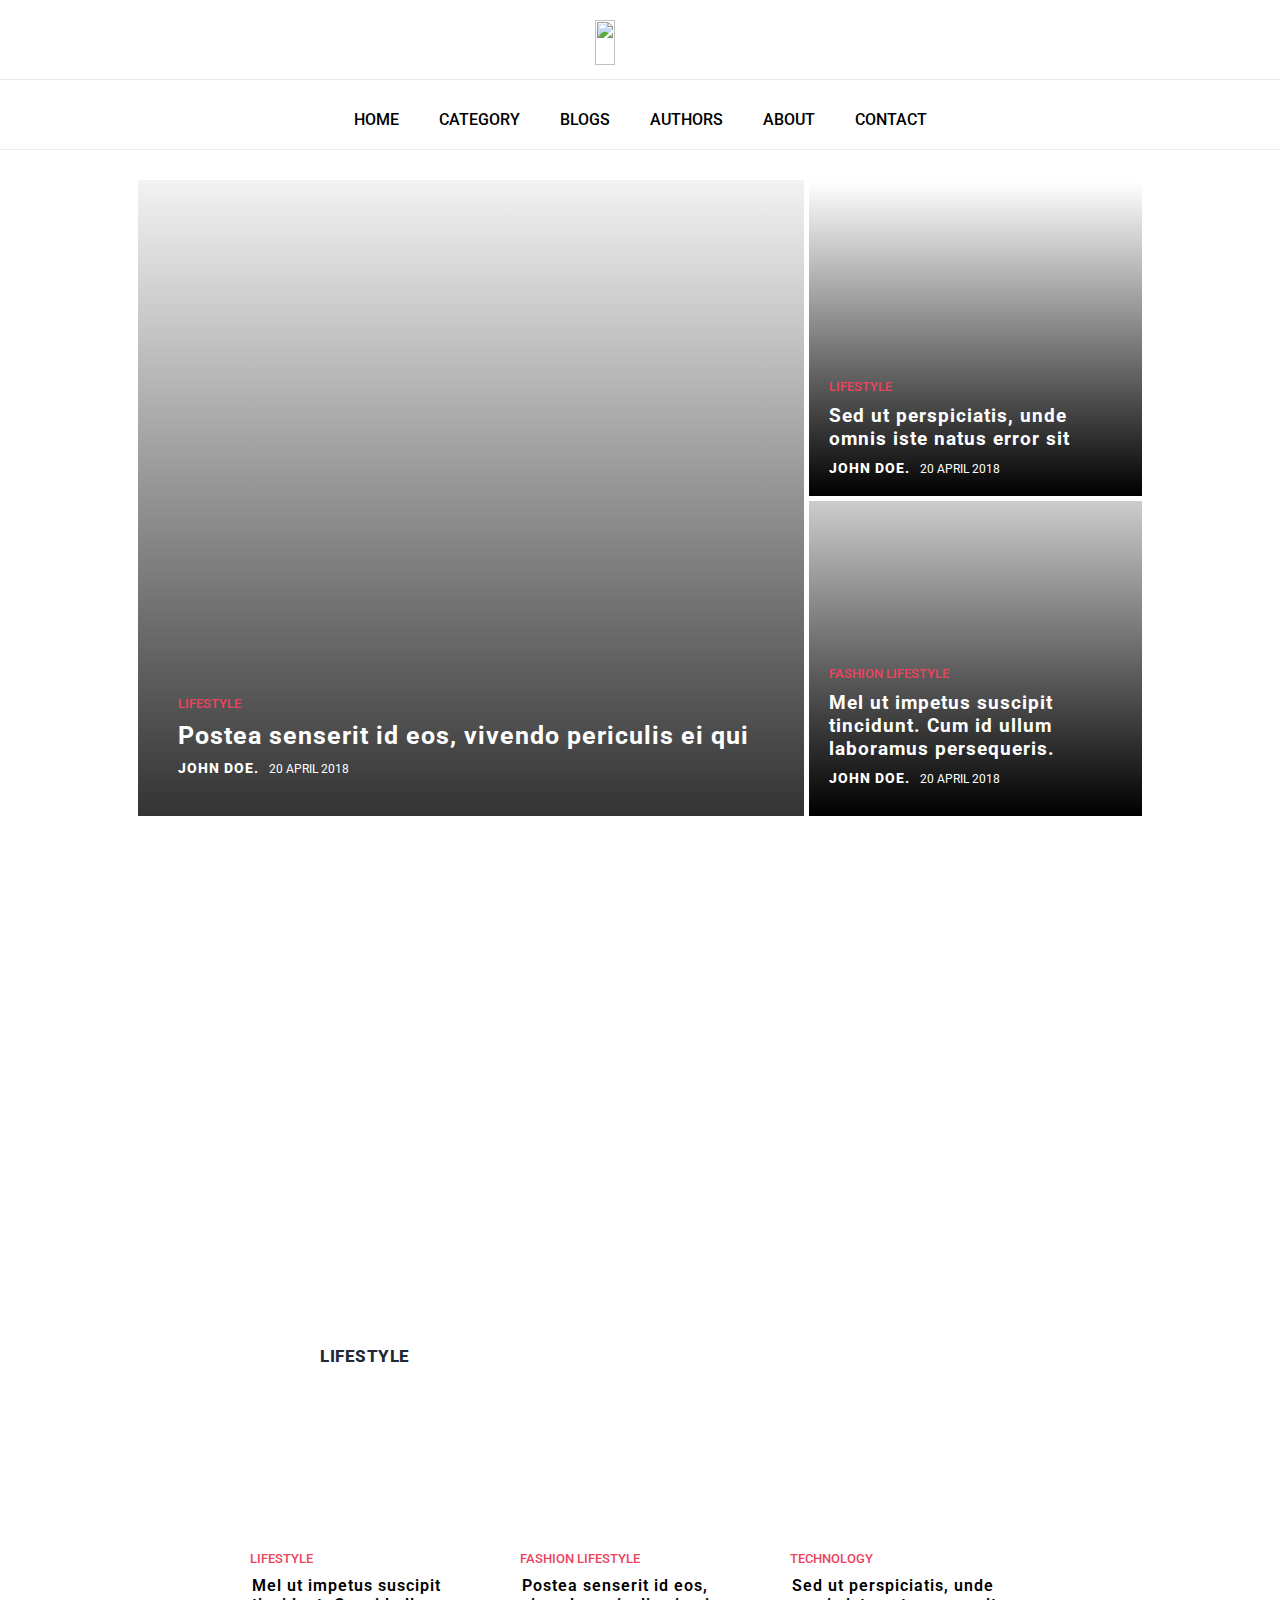
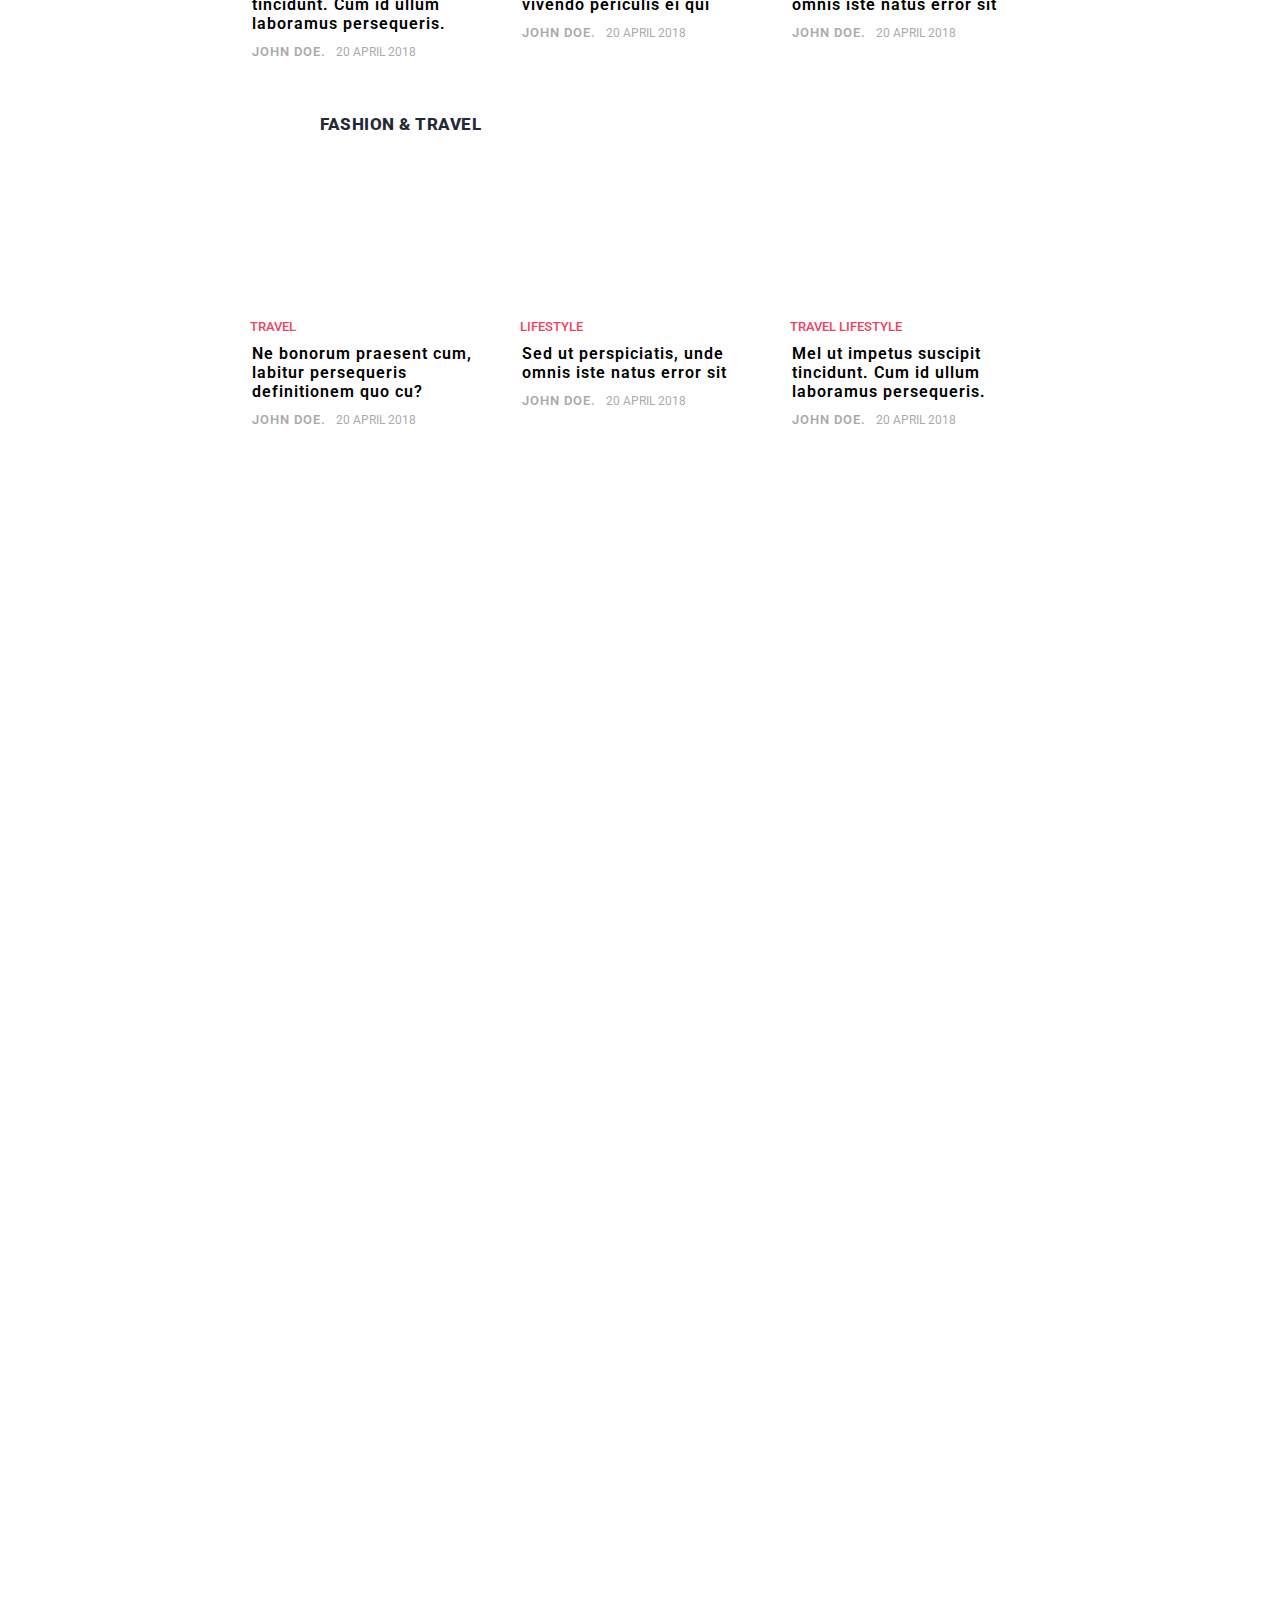
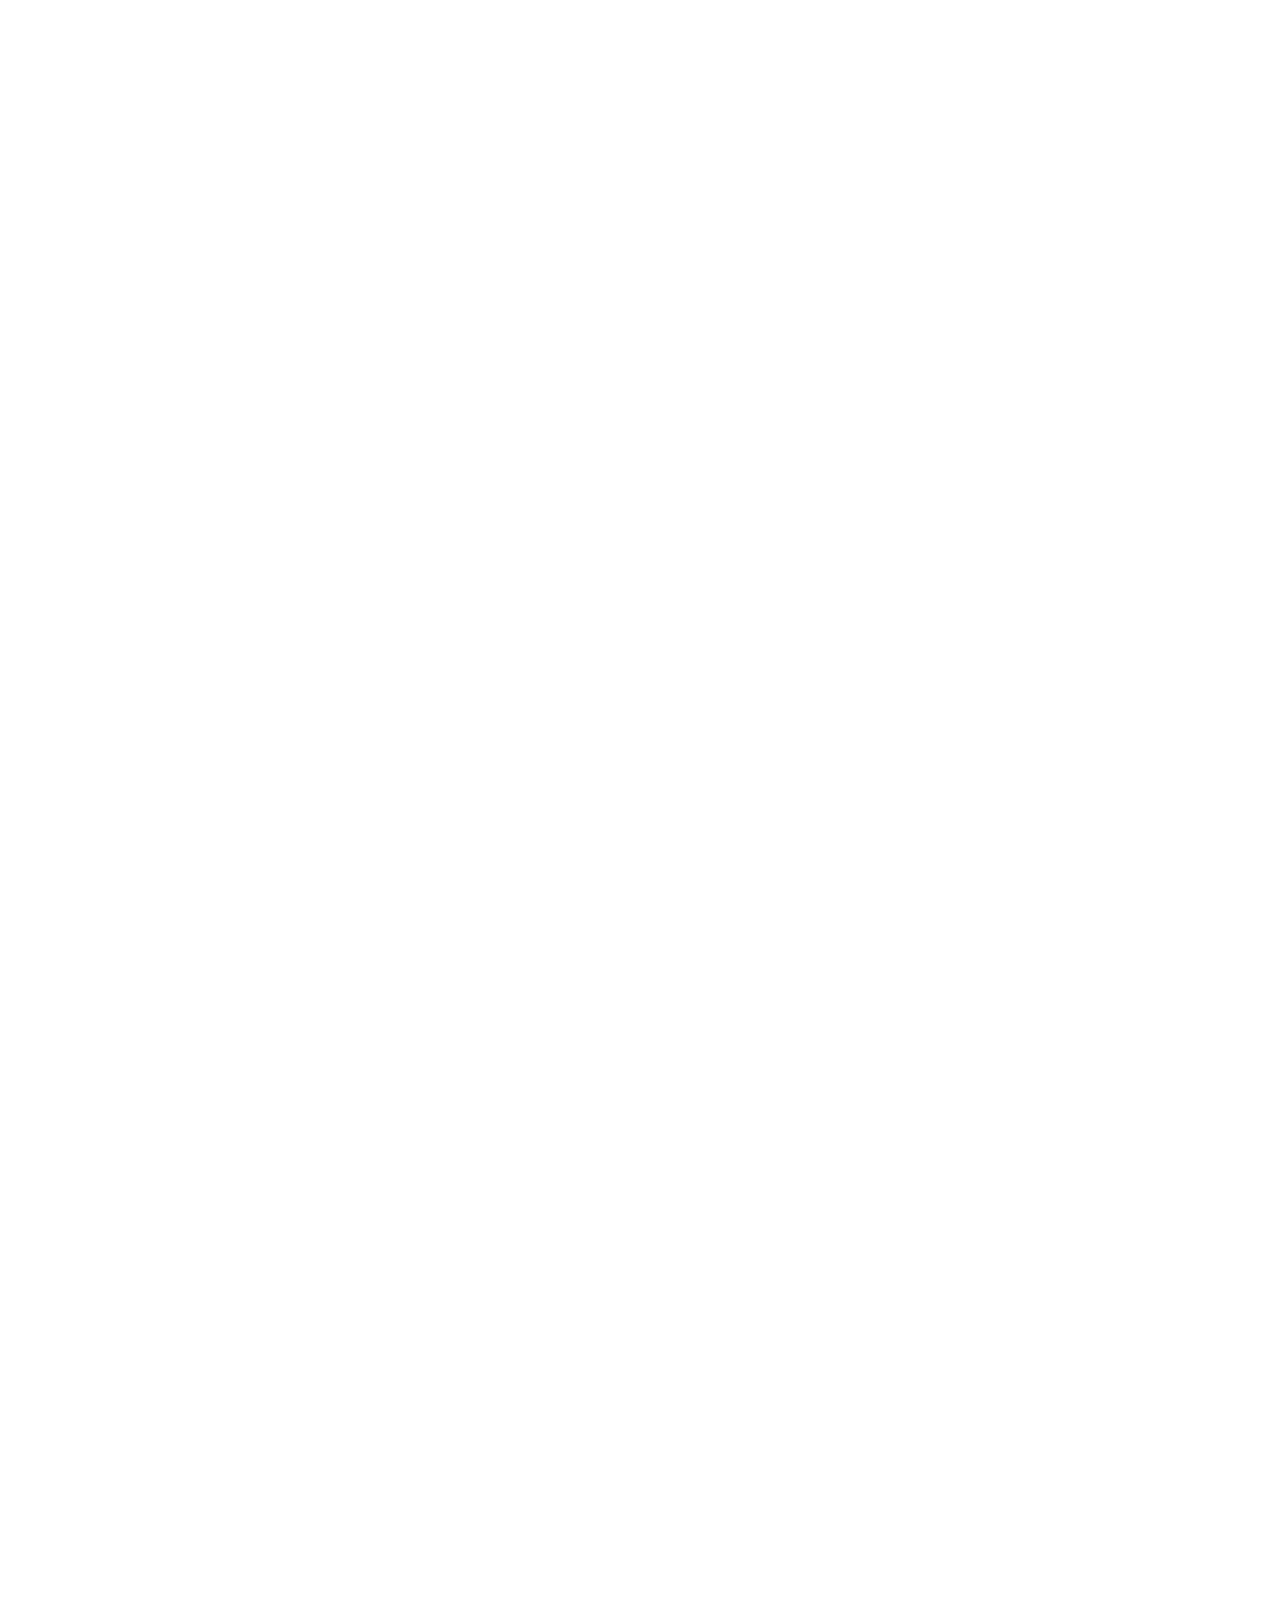
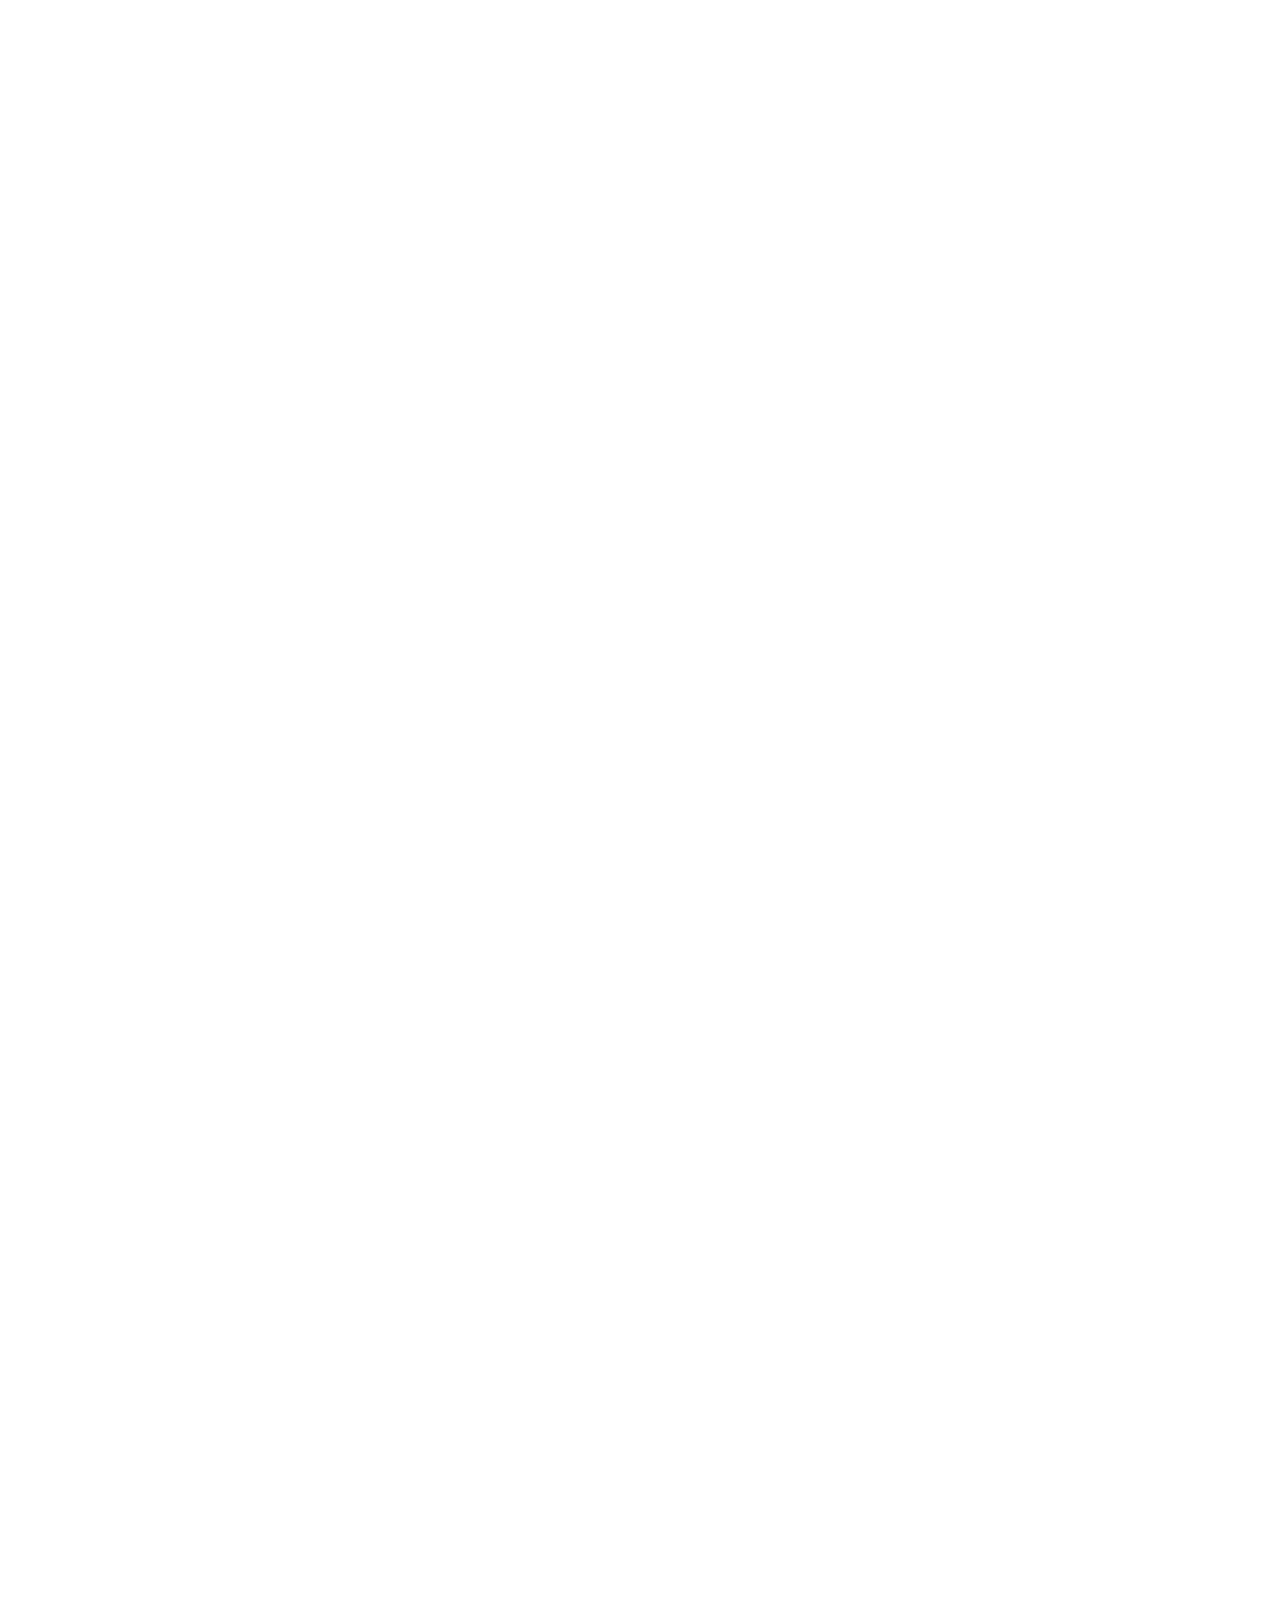
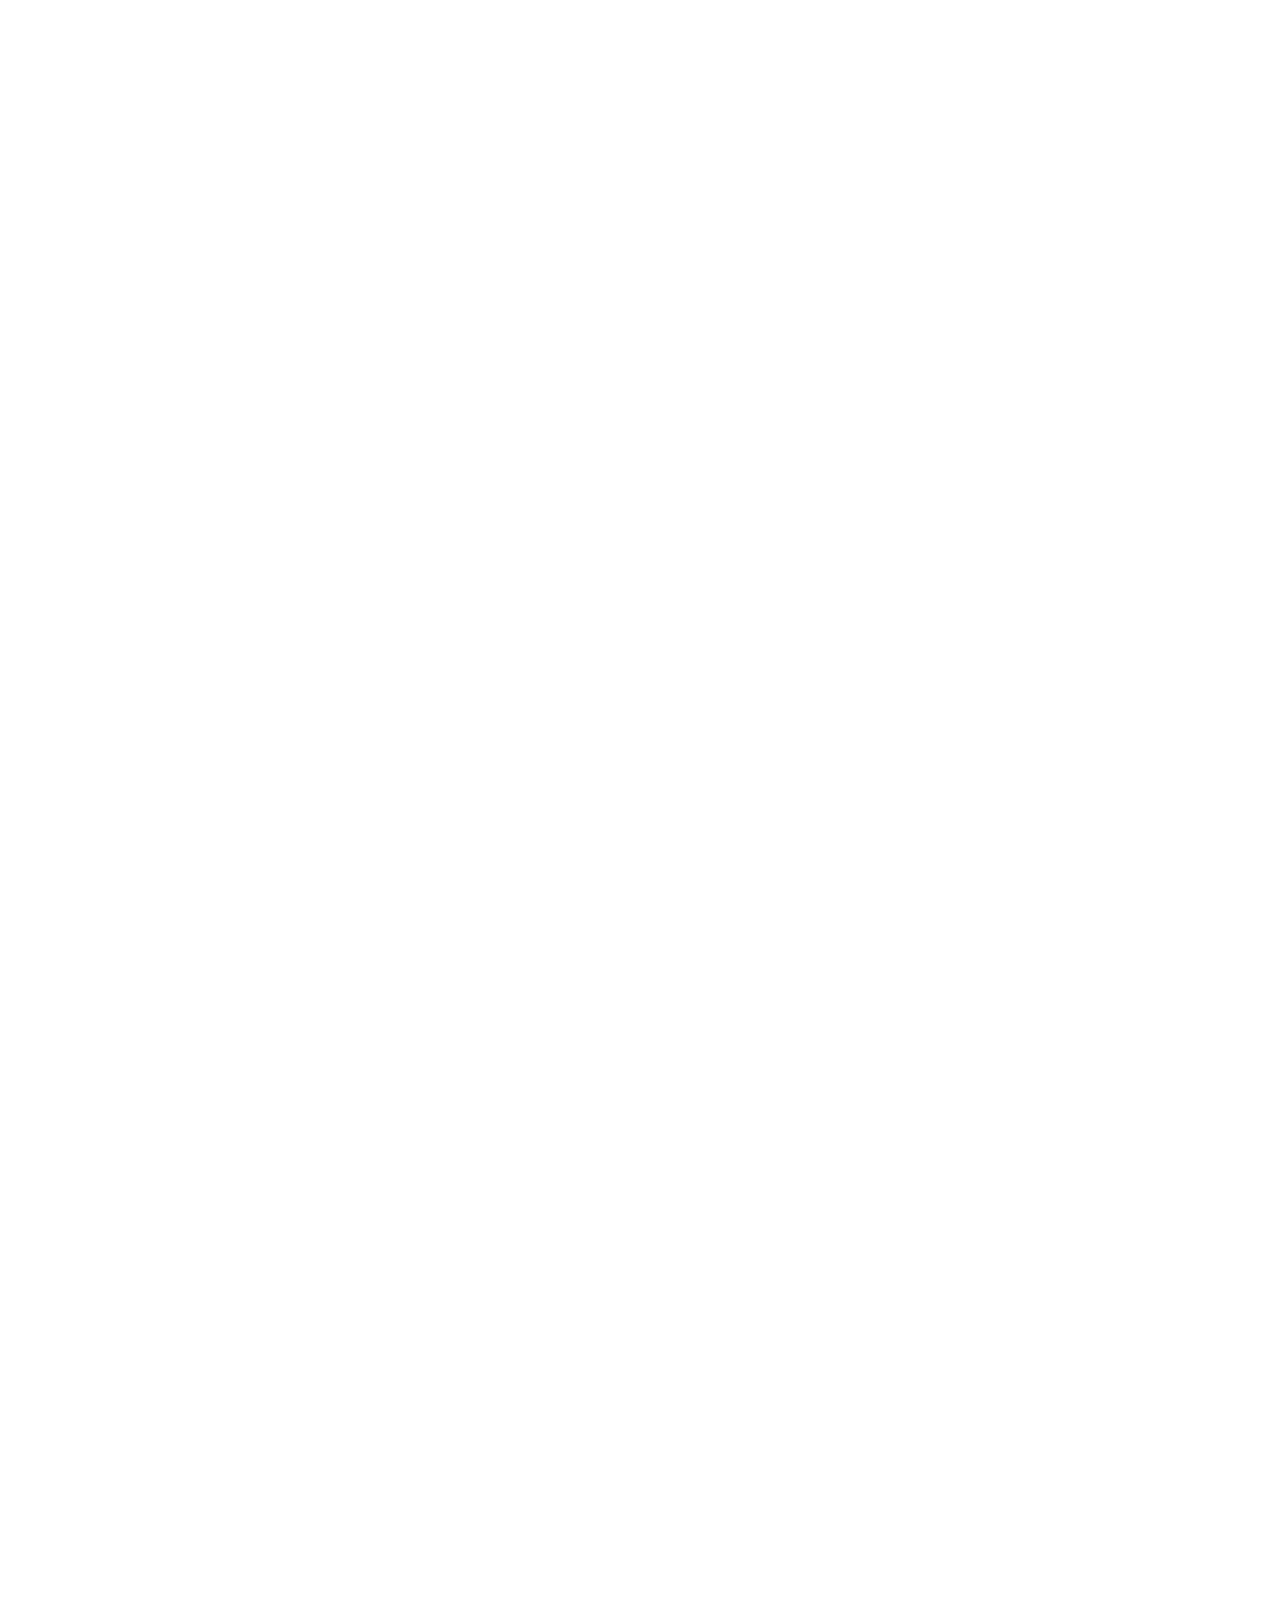
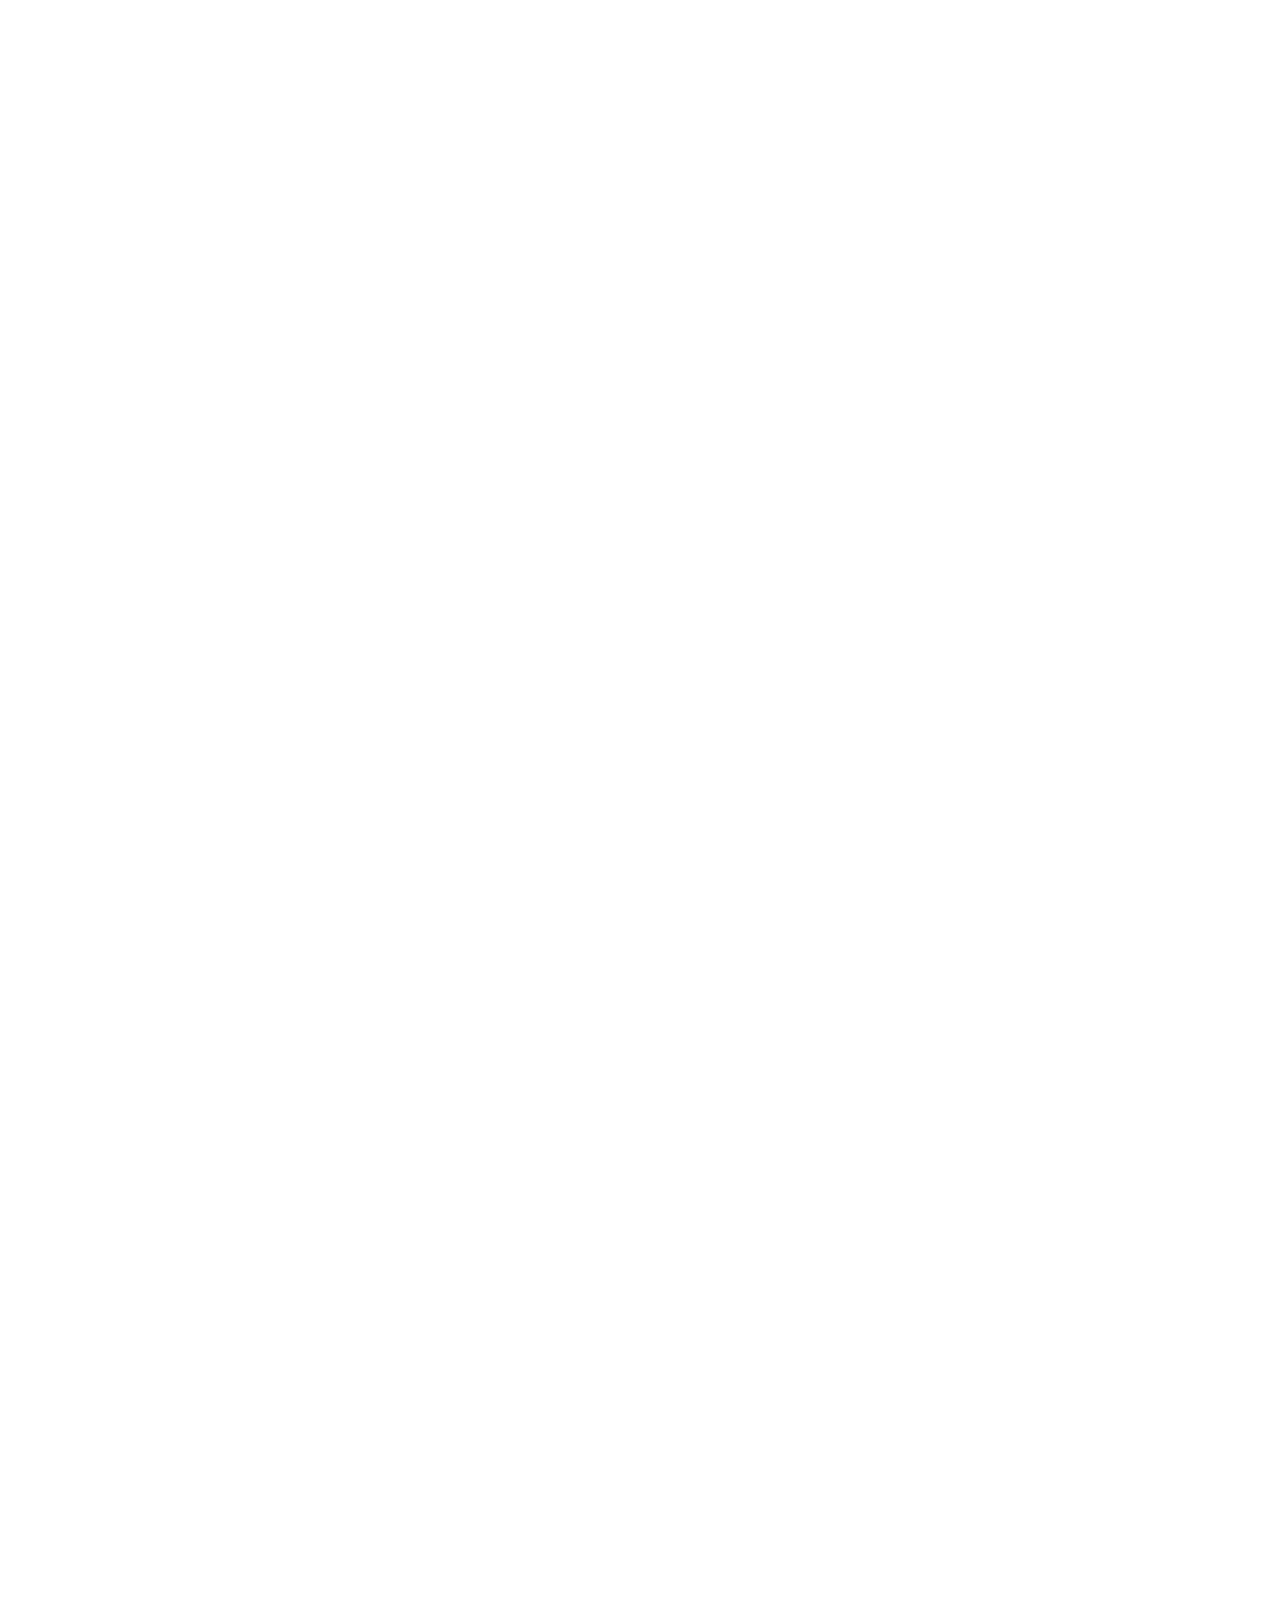
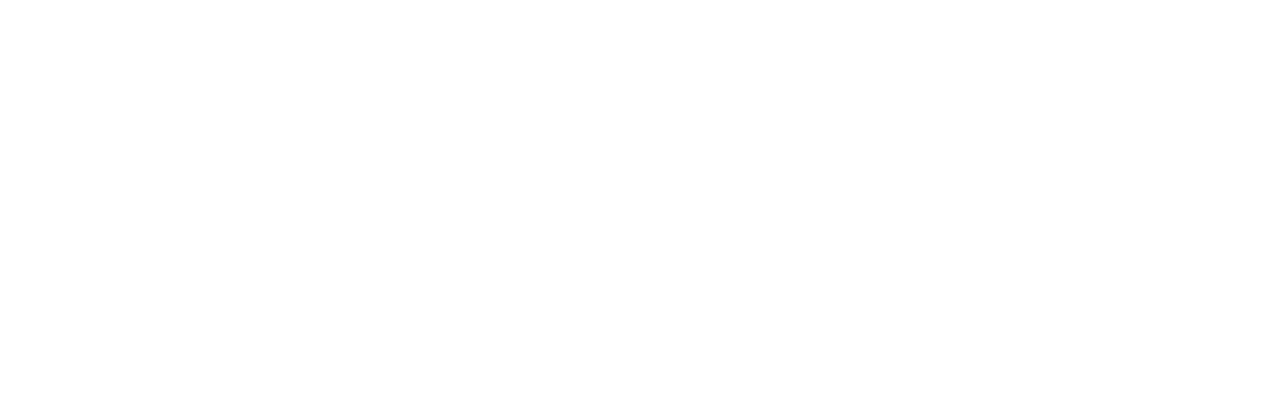
==== index.html @ fa765c3f "Merge branch 'main' of github.com:oumaima-GH/Callie-blog" ====
<!DOCTYPE html>
<html lang="en">
<head>
    <meta charset="UTF-8">
    <meta name="viewport" content="width=device-width, initial-scale=1.0">
    <title>Callie - Home Page</title>
    <!--Style Css Link-->
    <link rel="stylesheet" href="./css/style.css">
    <!--Font Awesome CDN Link-->
    <link rel="stylesheet" href="https://cdnjs.cloudflare.com/ajax/libs/font-awesome/6.5.1/css/all.min.css" integrity="sha512-DTOQO9RWCH3ppGqcWaEA1BIZOC6xxalwEsw9c2QQeAIftl+Vegovlnee1c9QX4TctnWMn13TZye+giMm8e2LwA==" crossorigin="anonymous" referrerpolicy="no-referrer" />
</head>
<body>

    <!--Header Section-->
    <header class="header">
        <div class="top-side">
            <div class="links">
                <i class="fa-brands fa-facebook-f"></i>
                <i class="fa-brands fa-twitter"></i>
                <i class="fa-brands fa-google-plus-g"></i>
                <i class="fa-brands fa-instagram"></i>
            </div>
            <div class="logo">
                <img src="./img/logo.PNG" alt="">
            </div>
            <div class="search">
                <i class="fa-solid fa-magnifying-glass"></i>
                <div class="search-input">
                    <input class="search" type="text" placeholder="Enter your search...">
                    <div class="clear-icon">
                        <i class="fa-solid fa-xmark"></i>
                    </div>
                </div>
            </div>
        </div>
        <div class="bottom-side">
            <div class="nav">
                <ul>
                    <li><a href="#home">Home</a></li>
                    <li><a href="#category">Category</a></li>
                    <li><a href="#blogs">Blogs</a></li>
                    <li><a href="#author">Authors</a></li>
                    <li><a href="#about">About</a></li>
                    <li><a href="#contact">Contact</a></li>
                </ul>
            </div>
        </div>
    </header>

    <!--Hero Section-->
    <section class="hero">
        <div class="container">
            <div class="left-side">
                <div class="container">
                    <h5>Lifestyle</h5>
                    <h2>Postea senserit id eos, vivendo periculis ei qui</h2>
                    <div class="info">
                        <h4>JOHN DOE</h4>
                        <h4>.</h4>
                        <h6>20 APRIL 2018</h6>
                    </div>
                </div>
            </div>
            <div class="right-side">
                <div class="top-side">
                    <div class="container">
                        <h5>Lifestyle</h5>
                        <h2>Sed ut perspiciatis, unde omnis iste natus error sit</h2>
                        <div class="info">
                            <h4>JOHN DOE</h4>
                            <h4>.</h4>
                            <h6>20 APRIL 2018</h6>
                        </div>
                    </div>
                </div>
                <div class="bottom-side">
                    <div class="container">
                        <h5> Fashion Lifestyle </h5>
                        <h2>Mel ut impetus suscipit tincidunt. Cum id ullum laboramus persequeris.</h2>
                        <div class="info">
                            <h4>JOHN DOE</h4>
                            <h4>.</h4>
                            <h6>20 APRIL 2018</h6>
                        </div>
                    </div>
                </div>
            </div>
        </div>
    </section>


    <!--Lifestyle ==> Technology & Health Section-->
    <section class="posts">
        <div class="container">
            <div class="left-side">
                <!--LifeStyle Section-->
                <div class="box">
                    <h3>lifestyle</h3>
                    <div class="cards">
                        <div class="card1">
                            <div class="img"></div>
                            <div class="bottom-side">
                                <h4>Lifestyle</h4>
                                <p>Mel ut impetus suscipit tincidunt. Cum id ullum laboramus persequeris.</p>
                                <div class="info">
                                    <h5>JOHN DOE.</h5>
                                    <h6>20 APRIL 2018</h6>
                                </div>
                            </div>
                        </div>
                        <div class="card2">
                            <div class="img"></div>
                            <div class="bottom-side">
                                <h4> Fashion Lifestyle </h4>
                                <p>Postea senserit id eos, vivendo periculis ei qui</p>
                                <div class="info">
                                    <h5>JOHN DOE.</h5>
                                    <h6>20 APRIL 2018</h6>
                                </div>
                            </div>
                        </div>
                        <div class="card3">
                            <div class="img"></div>
                            <div class="bottom-side">
                                <h4>Technology</h4>
                                <p>Sed ut perspiciatis, unde omnis iste natus error sit</p>
                                <div class="info">
                                    <h5>JOHN DOE.</h5>
                                    <h6>20 APRIL 2018</h6>
                                </div>
                            </div>
                        </div>
                    </div>
                </div>

                <!--Fashion And Travel Section-->
                <div class="box">
                    <h3>Fashion & Travel</h3>
                    <div class="cards">
                        <div class="card4">
                            <div class="img"></div>
                            <div class="bottom-side">
                                <h4>Travel</h4>
                                <p>Ne bonorum praesent cum, labitur persequeris definitionem quo cu?</p>
                                <div class="info">
                                    <h5>JOHN DOE.</h5>
                                    <h6>20 APRIL 2018</h6>
                                </div>
                            </div>
                        </div>
                        <div class="card5">
                            <div class="img"></div>
                            <div class="bottom-side">
                                <h4>Lifestyle</h4>
                                <p>Sed ut perspiciatis, unde omnis iste natus error sit</p>
                                <div class="info">
                                    <h5>JOHN DOE.</h5>
                                    <h6>20 APRIL 2018</h6>
                                </div>
                            </div>
                        </div>
                        <div class="card6">
                            <div class="img"></div>
                            <div class="bottom-side">
                                <h4> Travel Lifestyle </h4>
                                <p>Mel ut impetus suscipit tincidunt. Cum id ullum laboramus persequeris.</p>
                                <div class="info">
                                    <h5>JOHN DOE.</h5>
                                    <h6>20 APRIL 2018</h6>
                                </div>
                            </div>
                        </div>
                    </div>
                </div>
            </div>
        </div>
    </section>



</body>
</html>
---- css/style.css ----
/*****General Code*****/
@import url("https://fonts.googleapis.com/css2?family=Kanit:ital,wght@0,100;0,200;0,300;0,400;0,500;0,600;0,700;0,800;0,900;1,100;1,200;1,300;1,400;1,500;1,600;1,700;1,800;1,900&family=Roboto:wght@100;300;400;500;700;900&display=swap");
@import url("https://fonts.googleapis.com/css2?family=Kanit:ital,wght@0,100;0,200;0,300;0,400;0,500;0,600;0,700;0,800;0,900;1,100;1,200;1,300;1,400;1,500;1,600;1,700;1,800;1,900&family=Open+Sans:ital,wght@0,300..800;1,300..800&family=Roboto:wght@100;300;400;500;700;900&display=swap");
* {
  margin: 0;
  padding: 0;
  box-sizing: border-box;
}

body {
  height: 10000px;
}

a {
  text-decoration: none;
}

li {
  list-style: none;
}

::-moz-selection {
  color: #fff;
  background: #ED435E;
}

::selection {
  color: #fff;
  background: #ED435E;
}

/*****colors****/
/******Fonts****/
/******NavBar Section Style******/
.header {
  width: 100%;
  display: flex;
  flex-direction: column;
  justify-content: center;
  align-items: center;
}
.header .top-side {
  width: 100%;
  display: flex;
  justify-content: space-around;
  align-items: center;
  margin: 20px 0;
  border-bottom: 1px solid rgba(0, 0, 0, 0.08);
  padding-bottom: 10px;
}
.header .top-side .links i {
  padding: 0 10px;
  transition: all 0.4s;
  cursor: pointer;
}
.header .top-side .links i:hover {
  color: #ED435E;
}
.header .top-side .logo {
  margin-right: 150px;
  cursor: pointer;
}
.header .top-side .logo img {
  width: 100%;
  height: 45px;
}
.header .top-side .search {
  cursor: pointer;
}
.header .top-side .search .search-input {
  background-color: #1B1C1E;
  width: 50vw;
  height: 15vh;
  position: absolute;
  transform: translateX(-125%);
  top: 65px;
  box-shadow: 0 1px 20px rgba(0, 0, 0, 0.5);
  visibility: hidden;
}
.header .top-side .search .search-input input {
  background: none;
  border: 1px solid rgba(255, 255, 255, 0.3);
  color: #fff;
  padding: 20px 480px 20px 20px;
  margin: 25px 55px;
}
.header .top-side .search .search-input input::-moz-placeholder {
  font-size: 17px;
}
.header .top-side .search .search-input input::placeholder {
  font-size: 17px;
}
.header .top-side .search .search-input .clear-icon i {
  color: #e4e4e4;
  position: absolute;
  bottom: 85px;
  right: 5px;
  font-size: 20px;
}
.header .top-side .search:hover .search-input {
  visibility: visible;
}
.header .bottom-side {
  border-bottom: 1px solid rgba(0, 0, 0, 0.08);
  padding-bottom: 10px;
  width: 100%;
}
.header .bottom-side .nav {
  margin: 10px 0;
}
.header .bottom-side .nav ul {
  display: flex;
  justify-content: center;
}
.header .bottom-side .nav ul li {
  padding: 0 20px;
}
.header .bottom-side .nav ul li a {
  font-size: 16px;
  font-family: "Roboto", sans-serif;
  color: #000;
  font-weight: 500;
  text-transform: uppercase;
  transition: all 0.4s;
}
.header .bottom-side .nav ul li a:hover {
  color: #ED435E;
}

/**Hero Section Style**/
.hero {
  margin-top: 30px;
  font-family: "Roboto", sans-serif;
}
.hero .container {
  display: flex;
  justify-content: center;
  align-items: center;
  gap: 5px;
}
.hero .container .left-side {
  background: linear-gradient(rgba(0, 0, 0, 0.05), rgba(0, 0, 0, 0.8)), url("../img/pexels-koolshooters-8530484.jpg") center center/cover;
  width: 52vw;
  height: 70.7vh;
  cursor: pointer;
  background-position: center/cover;
  background-repeat: no-repeat;
  transition: ease-in-out 2s;
  animation-duration: 0.5s;
  scroll-behavior: smooth;
}
.hero .container .left-side:hover {
  transition: 0.5s;
  background-size: 180%;
}
.hero .container .left-side .container {
  height: 100%;
  display: flex;
  flex-direction: column;
  align-items: flex-start;
  justify-content: flex-end;
  padding: 40px;
  gap: 10px;
}
.hero .container .left-side .container h5 {
  color: #ED435E;
  text-transform: uppercase;
  font-size: 13px;
  font-weight: 500;
}
.hero .container .left-side .container h2 {
  color: #fff;
  font-size: 25px;
  letter-spacing: 1px;
}
.hero .container .left-side .container h2:hover {
  color: #ED435E;
}
.hero .container .left-side .container .info {
  display: flex;
  align-items: center;
  color: #fff;
}
.hero .container .left-side .container .info h4 {
  font-size: 14px;
  font-weight: 800;
  letter-spacing: 1px;
}
.hero .container .left-side .container .info h6 {
  font-size: 12px;
  padding-left: 10px;
  margin-top: 2px;
  font-weight: 400;
}
.hero .container .right-side {
  display: flex;
  flex-direction: column;
  gap: 5px;
}
.hero .container .right-side .top-side {
  background: linear-gradient(rgba(0, 0, 0, 0), rgb(0, 0, 0)), url("../img/pexels-ton-souza-4596468.jpg") center top/cover;
  width: 26vw;
  height: 35vh;
  transition: all 0.5s;
  cursor: pointer;
}
.hero .container .right-side .top-side:hover {
  transform: scale(1.03);
  border-left: 3px solid #fff;
}
.hero .container .right-side .top-side .container {
  height: 100%;
  display: flex;
  flex-direction: column;
  align-items: flex-start;
  justify-content: flex-end;
  padding: 20px;
  gap: 10px;
}
.hero .container .right-side .top-side .container h5 {
  color: #ED435E;
  text-transform: uppercase;
  font-size: 13px;
  font-weight: 500;
}
.hero .container .right-side .top-side .container h2 {
  color: #fff;
  font-size: 19px;
  letter-spacing: 1px;
}
.hero .container .right-side .top-side .container h2:hover {
  color: #ED435E;
}
.hero .container .right-side .top-side .container .info {
  display: flex;
  align-items: center;
  color: #fff;
}
.hero .container .right-side .top-side .container .info h4 {
  font-size: 14px;
  font-weight: 800;
  letter-spacing: 1px;
}
.hero .container .right-side .top-side .container .info h6 {
  font-size: 12px;
  padding-left: 10px;
  margin-top: 2px;
  font-weight: 400;
}
.hero .container .right-side .bottom-side {
  background: linear-gradient(rgba(0, 0, 0, 0.2), rgb(0, 0, 0)), url("../img/Hero-3.webp") center center/cover;
  width: 26vw;
  height: 35vh;
  transition: all 0.5s;
  cursor: pointer;
}
.hero .container .right-side .bottom-side:hover {
  transform: scale(1.01);
  box-shadow: none;
}
.hero .container .right-side .bottom-side .container {
  height: 100%;
  display: flex;
  flex-direction: column;
  align-items: flex-start;
  justify-content: flex-end;
  padding: 30px 20px;
  gap: 10px;
}
.hero .container .right-side .bottom-side .container h5 {
  color: #ED435E;
  text-transform: uppercase;
  font-size: 13px;
  font-weight: 500;
}
.hero .container .right-side .bottom-side .container h2 {
  color: #fff;
  font-size: 19px;
  letter-spacing: 1px;
}
.hero .container .right-side .bottom-side .container h2:hover {
  color: #ED435E;
}
.hero .container .right-side .bottom-side .container .info {
  display: flex;
  align-items: center;
  color: #fff;
}
.hero .container .right-side .bottom-side .container .info h4 {
  font-size: 14px;
  font-weight: 800;
  letter-spacing: 1px;
}
.hero .container .right-side .bottom-side .container .info h6 {
  font-size: 12px;
  padding-left: 10px;
  margin-top: 2px;
  font-weight: 400;
}

/**Lifestyle ==> Technology & Health Section Style**/
/*****<<<<   LifeStyle Section   >>>>*****/
.posts {
  margin-top: 500px;
  font-family: "Roboto", sans-serif;
}
.posts .container {
  display: flex;
  justify-content: space-around;
  align-items: flex-start;
}
.posts .container .left-side {
  width: 50%;
}
.posts .container .left-side .box {
  display: flex;
  flex-direction: column;
}
.posts .container .left-side .box h3 {
  font-size: 17px;
  letter-spacing: 0.5px;
  font-weight: 800;
  color: #222936;
  text-transform: uppercase;
  margin: 30px 0 10px 0;
}
.posts .container .left-side .box .cards {
  display: flex;
  justify-content: center;
}
.posts .container .left-side .box .cards .card1, .posts .container .left-side .box .cards .card2, .posts .container .left-side .box .cards .card3,
.posts .container .left-side .box .cards .card4, .posts .container .left-side .box .cards .card5, .posts .container .left-side .box .cards .card6,
.posts .container .left-side .box .cards .card7, .posts .container .left-side .box .cards .card8, .posts .container .left-side .box .cards .card9 {
  padding: 15px;
  cursor: pointer;
}
.posts .container .left-side .box .cards .card1 .img, .posts .container .left-side .box .cards .card2 .img, .posts .container .left-side .box .cards .card3 .img,
.posts .container .left-side .box .cards .card4 .img, .posts .container .left-side .box .cards .card5 .img, .posts .container .left-side .box .cards .card6 .img,
.posts .container .left-side .box .cards .card7 .img, .posts .container .left-side .box .cards .card8 .img, .posts .container .left-side .box .cards .card9 .img {
  background: url("../img/card1.webp") center center/cover;
  width: 240px;
  height: 150px;
  transition-duration: 0.8s;
}
.posts .container .left-side .box .cards .card1 .img:hover, .posts .container .left-side .box .cards .card2 .img:hover, .posts .container .left-side .box .cards .card3 .img:hover,
.posts .container .left-side .box .cards .card4 .img:hover, .posts .container .left-side .box .cards .card5 .img:hover, .posts .container .left-side .box .cards .card6 .img:hover,
.posts .container .left-side .box .cards .card7 .img:hover, .posts .container .left-side .box .cards .card8 .img:hover, .posts .container .left-side .box .cards .card9 .img:hover {
  background-size: 110%;
}
.posts .container .left-side .box .cards .card1 h4, .posts .container .left-side .box .cards .card2 h4, .posts .container .left-side .box .cards .card3 h4,
.posts .container .left-side .box .cards .card4 h4, .posts .container .left-side .box .cards .card5 h4, .posts .container .left-side .box .cards .card6 h4,
.posts .container .left-side .box .cards .card7 h4, .posts .container .left-side .box .cards .card8 h4, .posts .container .left-side .box .cards .card9 h4 {
  color: #ED435E;
  text-transform: uppercase;
  font-size: 13px;
  font-weight: 500;
  padding: 10px 0;
}
.posts .container .left-side .box .cards .card1 p, .posts .container .left-side .box .cards .card2 p, .posts .container .left-side .box .cards .card3 p,
.posts .container .left-side .box .cards .card4 p, .posts .container .left-side .box .cards .card5 p, .posts .container .left-side .box .cards .card6 p,
.posts .container .left-side .box .cards .card7 p, .posts .container .left-side .box .cards .card8 p, .posts .container .left-side .box .cards .card9 p {
  color: #000;
  font-size: 16px;
  letter-spacing: 1px;
  font-weight: 600;
  margin-left: 2px;
}
.posts .container .left-side .box .cards .card1 p:hover, .posts .container .left-side .box .cards .card2 p:hover, .posts .container .left-side .box .cards .card3 p:hover,
.posts .container .left-side .box .cards .card4 p:hover, .posts .container .left-side .box .cards .card5 p:hover, .posts .container .left-side .box .cards .card6 p:hover,
.posts .container .left-side .box .cards .card7 p:hover, .posts .container .left-side .box .cards .card8 p:hover, .posts .container .left-side .box .cards .card9 p:hover {
  color: #ED435E;
}
.posts .container .left-side .box .cards .card1 .info, .posts .container .left-side .box .cards .card2 .info, .posts .container .left-side .box .cards .card3 .info,
.posts .container .left-side .box .cards .card4 .info, .posts .container .left-side .box .cards .card5 .info, .posts .container .left-side .box .cards .card6 .info,
.posts .container .left-side .box .cards .card7 .info, .posts .container .left-side .box .cards .card8 .info, .posts .container .left-side .box .cards .card9 .info {
  display: flex;
  align-items: center;
  color: #aaaaaa;
  padding: 10px 0;
  margin-left: 2px;
}
.posts .container .left-side .box .cards .card1 .info h5, .posts .container .left-side .box .cards .card2 .info h5, .posts .container .left-side .box .cards .card3 .info h5,
.posts .container .left-side .box .cards .card4 .info h5, .posts .container .left-side .box .cards .card5 .info h5, .posts .container .left-side .box .cards .card6 .info h5,
.posts .container .left-side .box .cards .card7 .info h5, .posts .container .left-side .box .cards .card8 .info h5, .posts .container .left-side .box .cards .card9 .info h5 {
  font-size: 13px;
  font-weight: 600;
  letter-spacing: 1px;
}
.posts .container .left-side .box .cards .card1 .info h6, .posts .container .left-side .box .cards .card2 .info h6, .posts .container .left-side .box .cards .card3 .info h6,
.posts .container .left-side .box .cards .card4 .info h6, .posts .container .left-side .box .cards .card5 .info h6, .posts .container .left-side .box .cards .card6 .info h6,
.posts .container .left-side .box .cards .card7 .info h6, .posts .container .left-side .box .cards .card8 .info h6, .posts .container .left-side .box .cards .card9 .info h6 {
  font-size: 12px;
  padding-left: 10px;
  margin-top: 2px;
  font-weight: 400;
}
.posts .container .left-side .box .cards .card2 .img {
  background: url("../img/card2.webp") center center/cover;
}
.posts .container .left-side .box .cards .card3 .img {
  background: url("../img/card3.webp") center center/cover;
}
.posts .container .left-side .box .cards .card4 .img {
  background: url("../img/card4.webp") center center/cover;
}
.posts .container .left-side .box .cards .card5 .img {
  background: url("../img/card5.webp") center center/cover;
}
.posts .container .left-side .box .cards .card6 .img {
  background: url("../img/card6.webp") center center/cover;
}/*# sourceMappingURL=style.css.map */
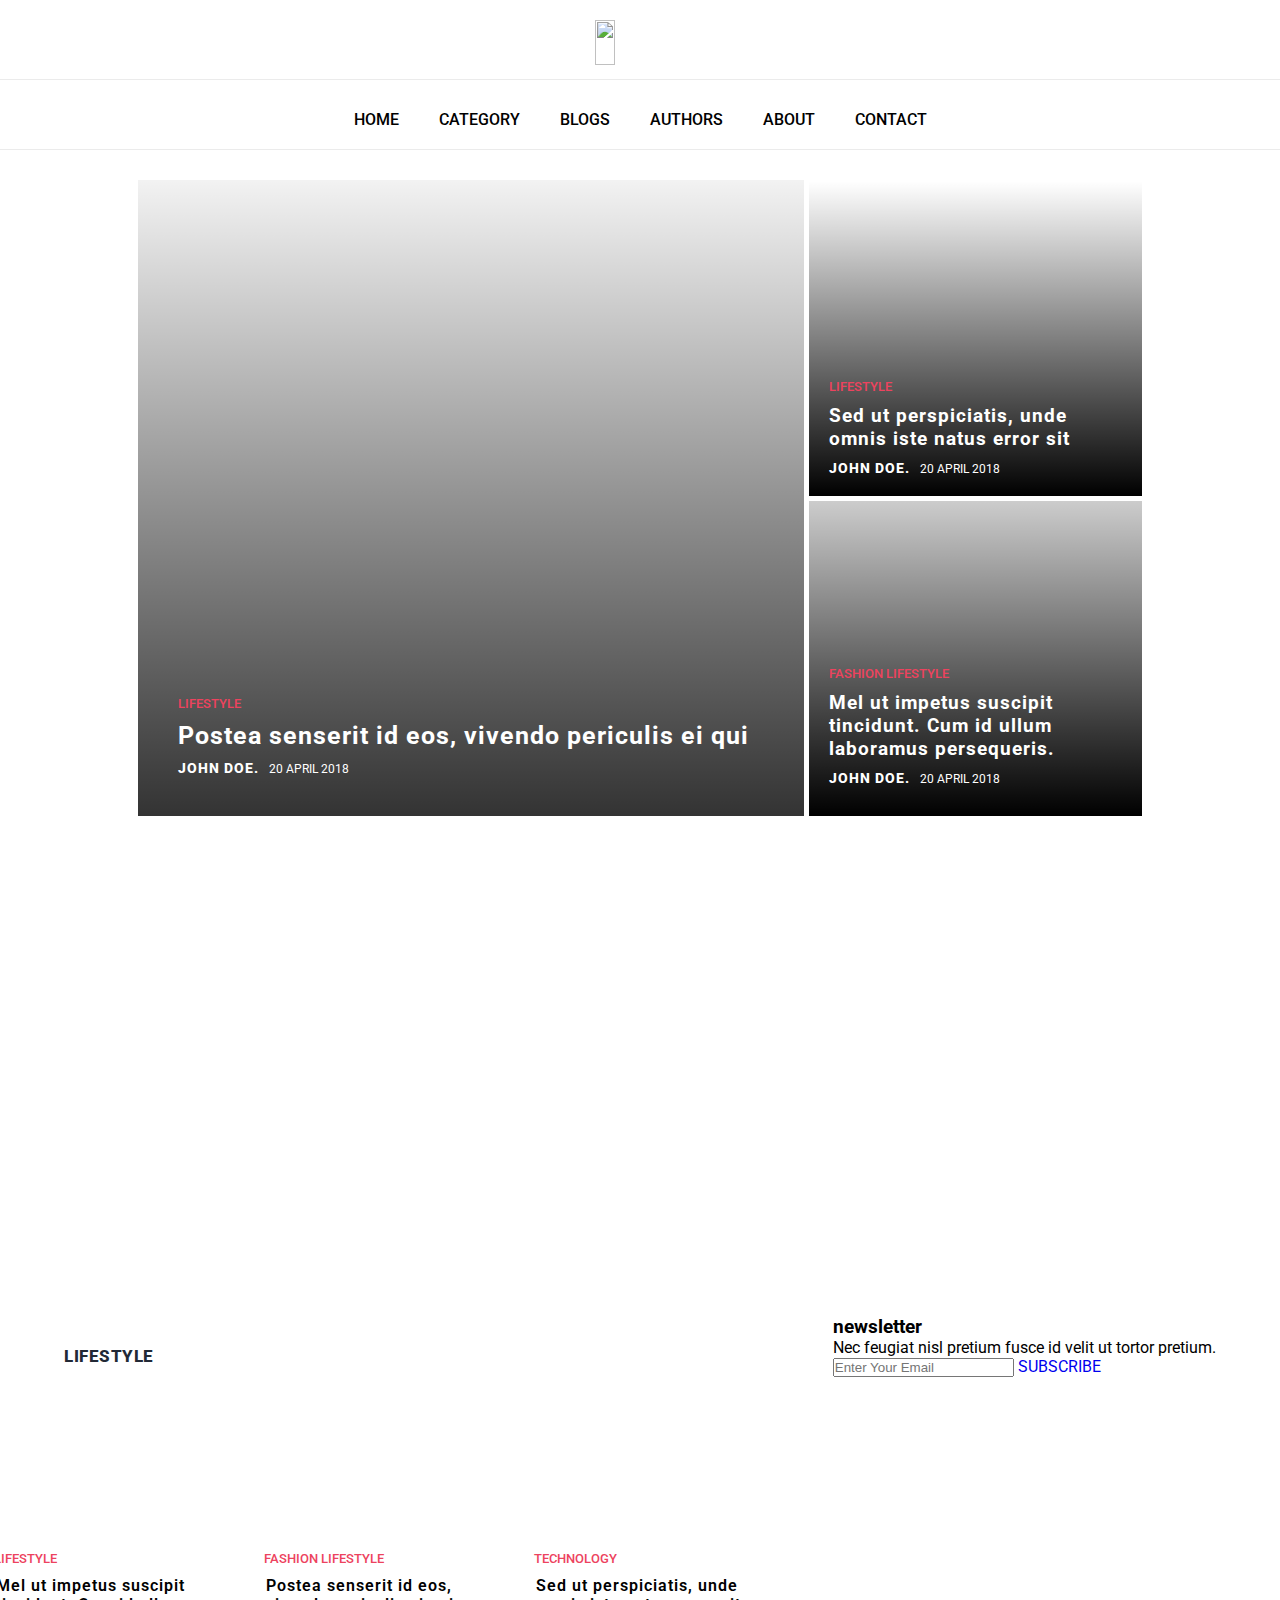
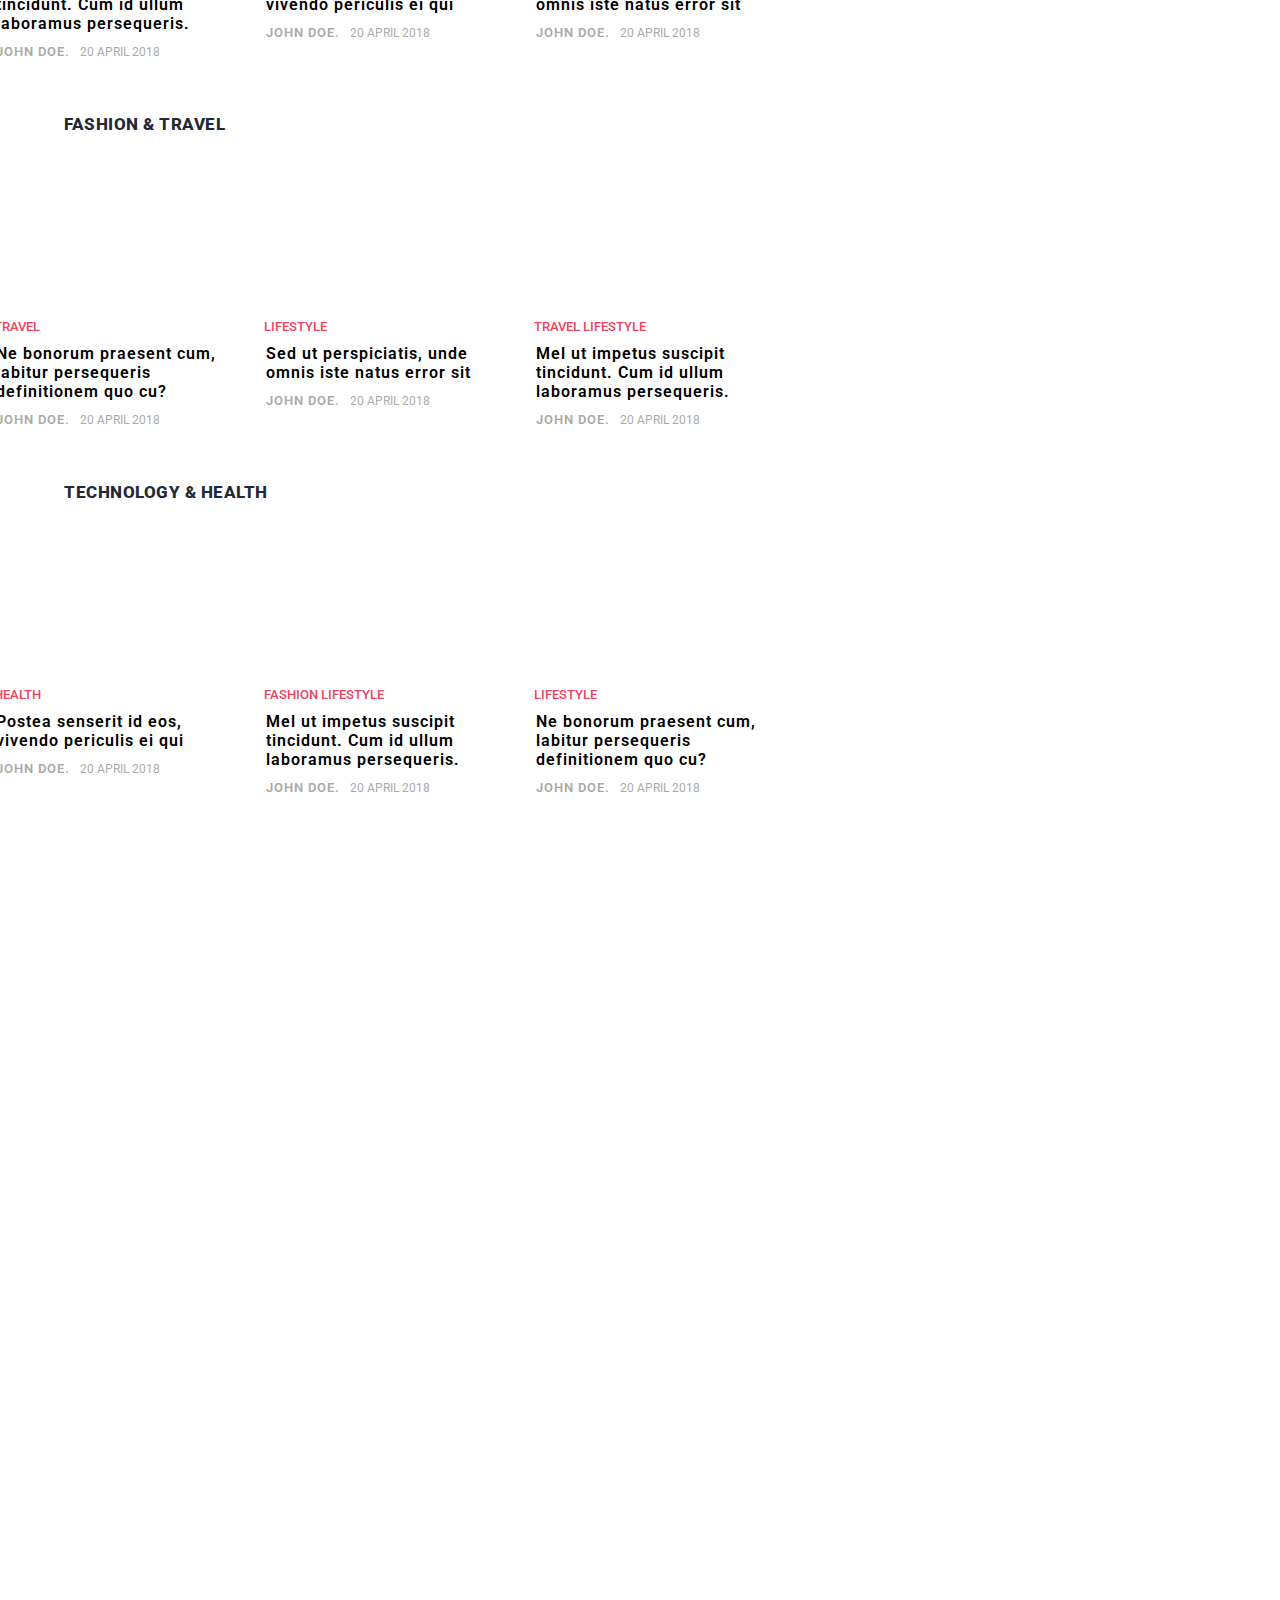
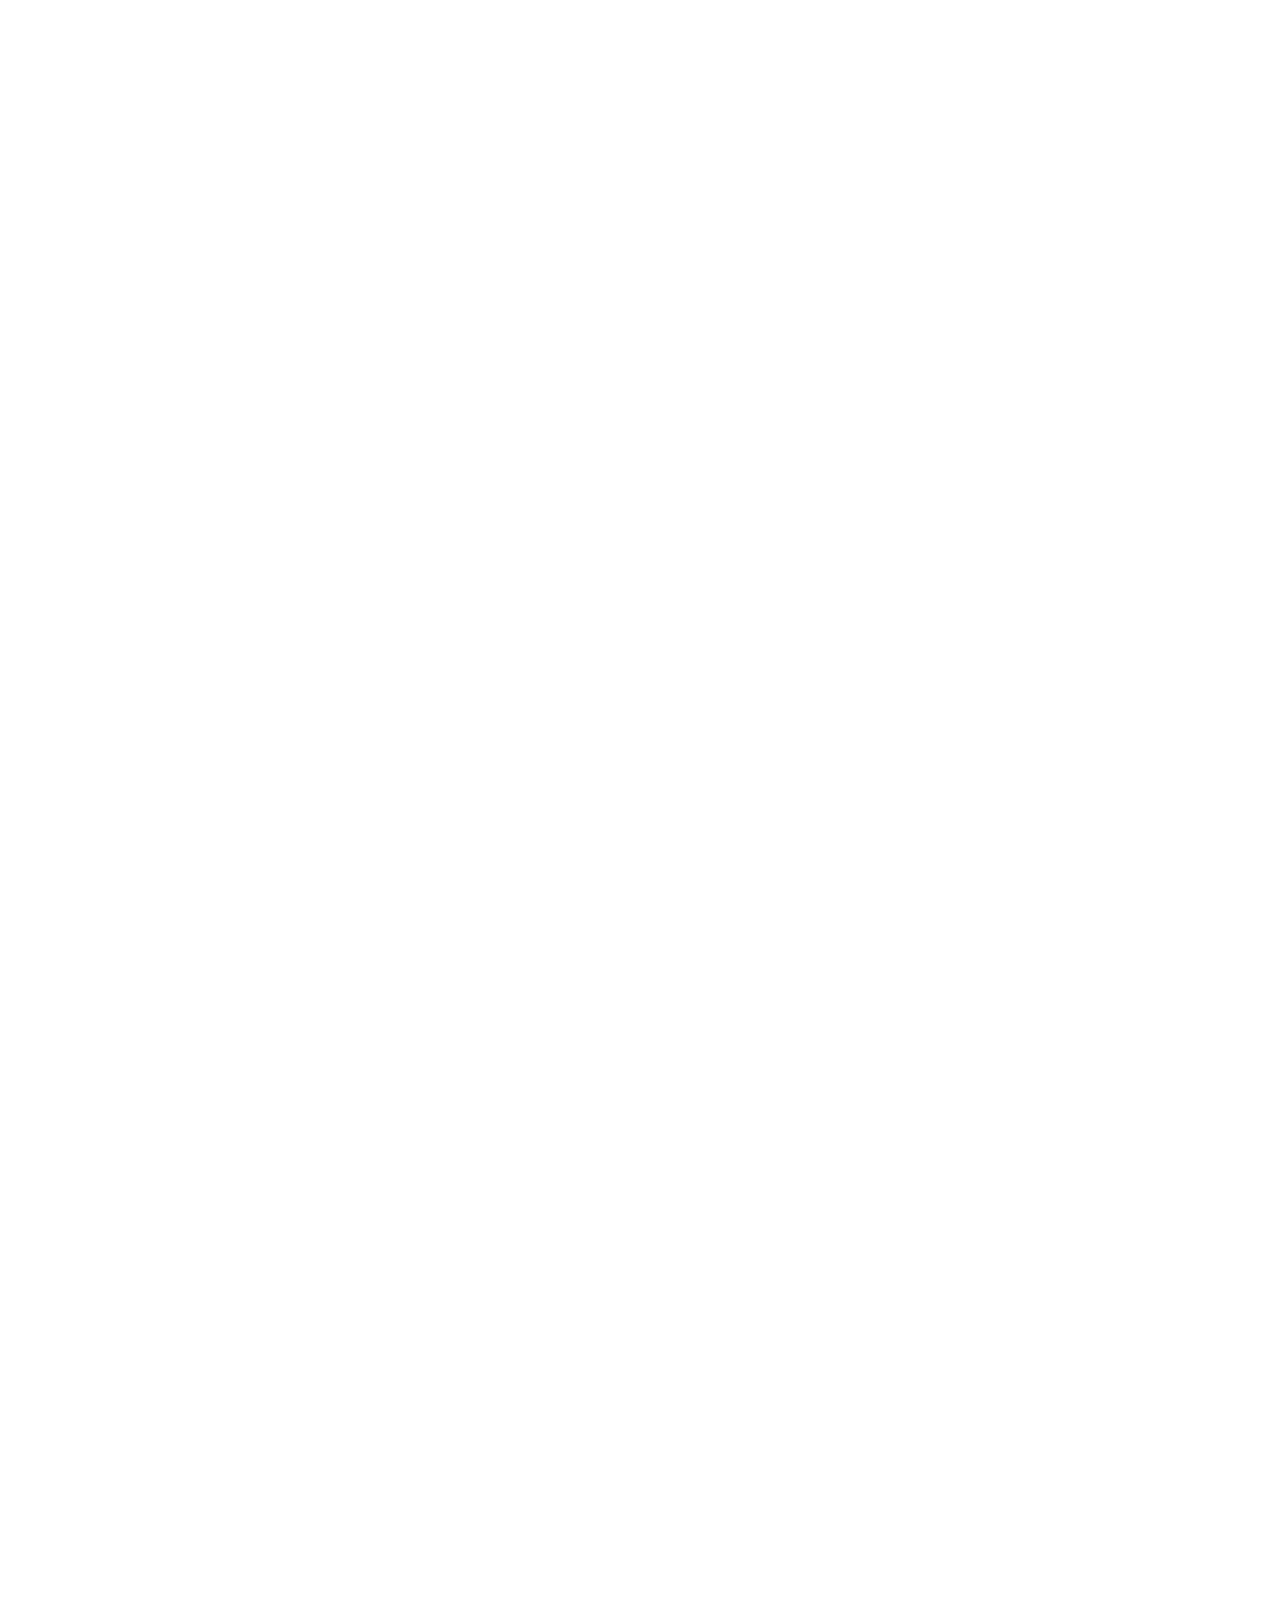
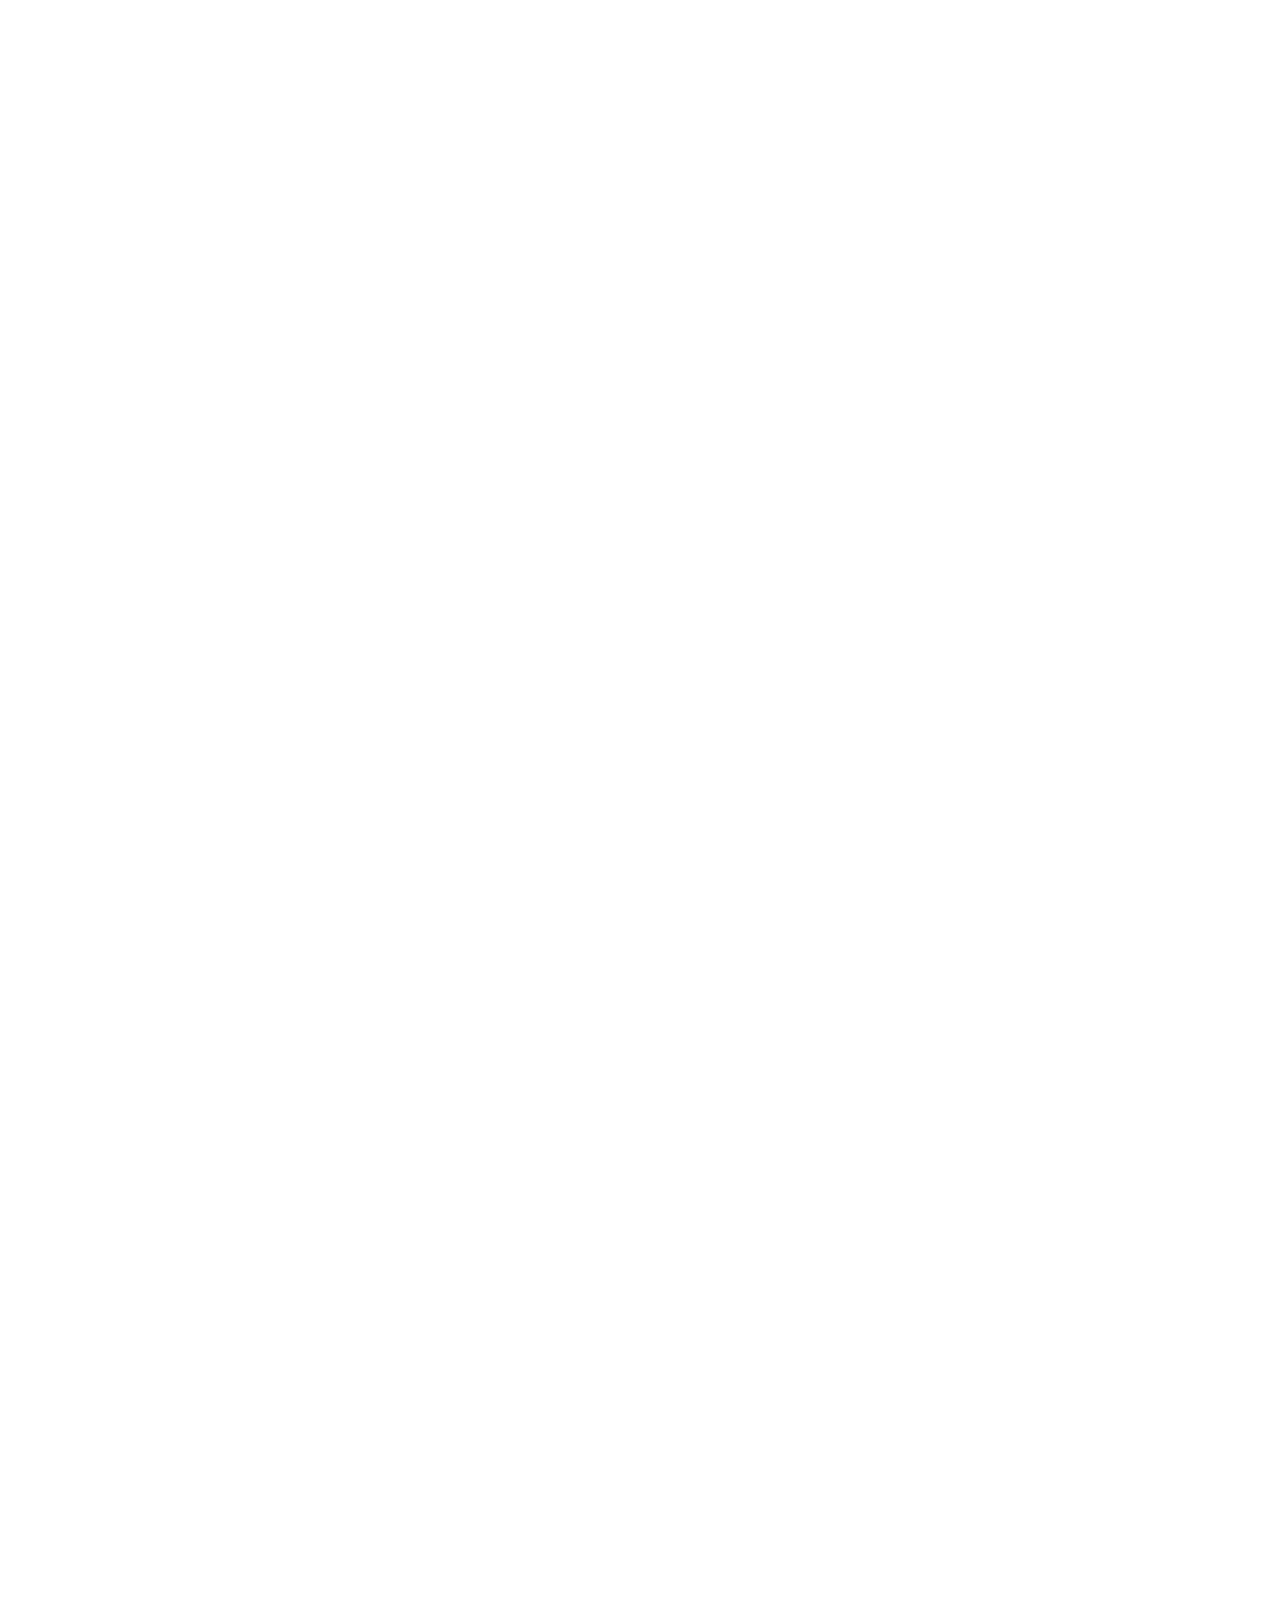
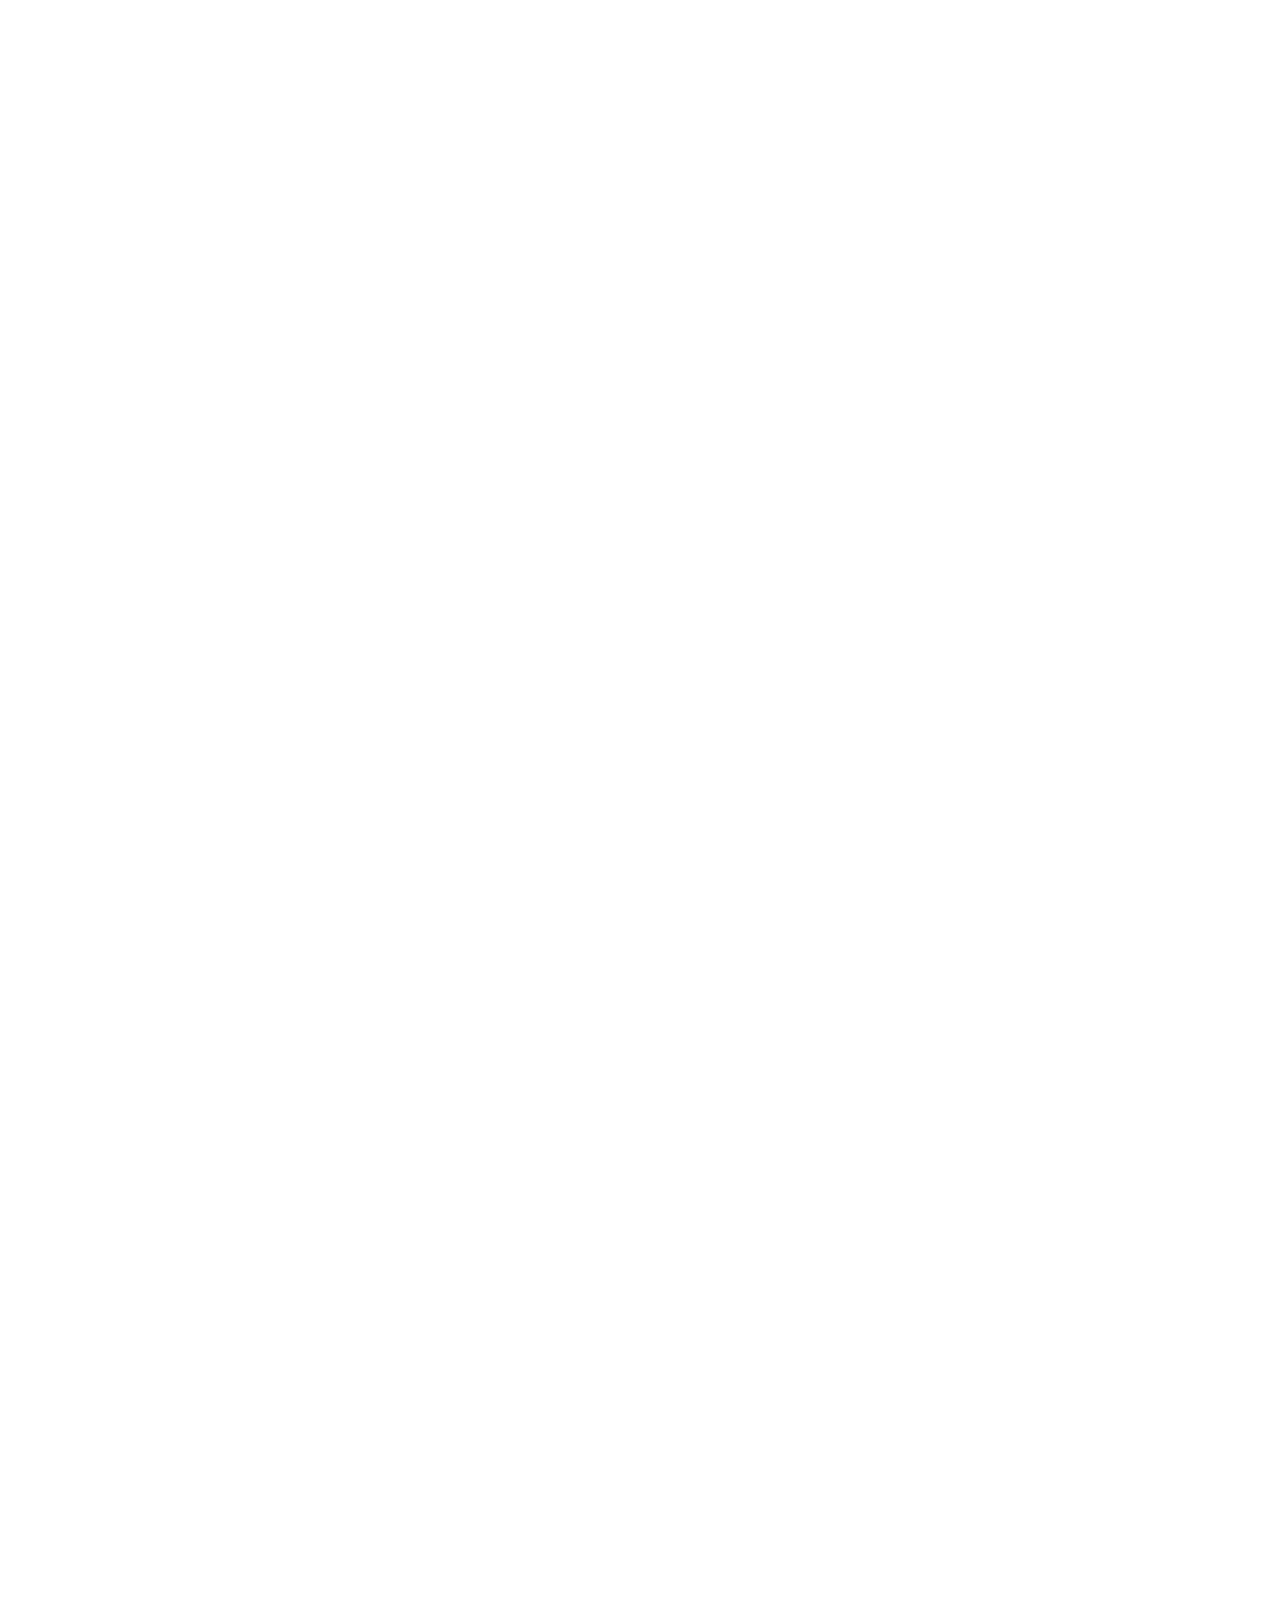
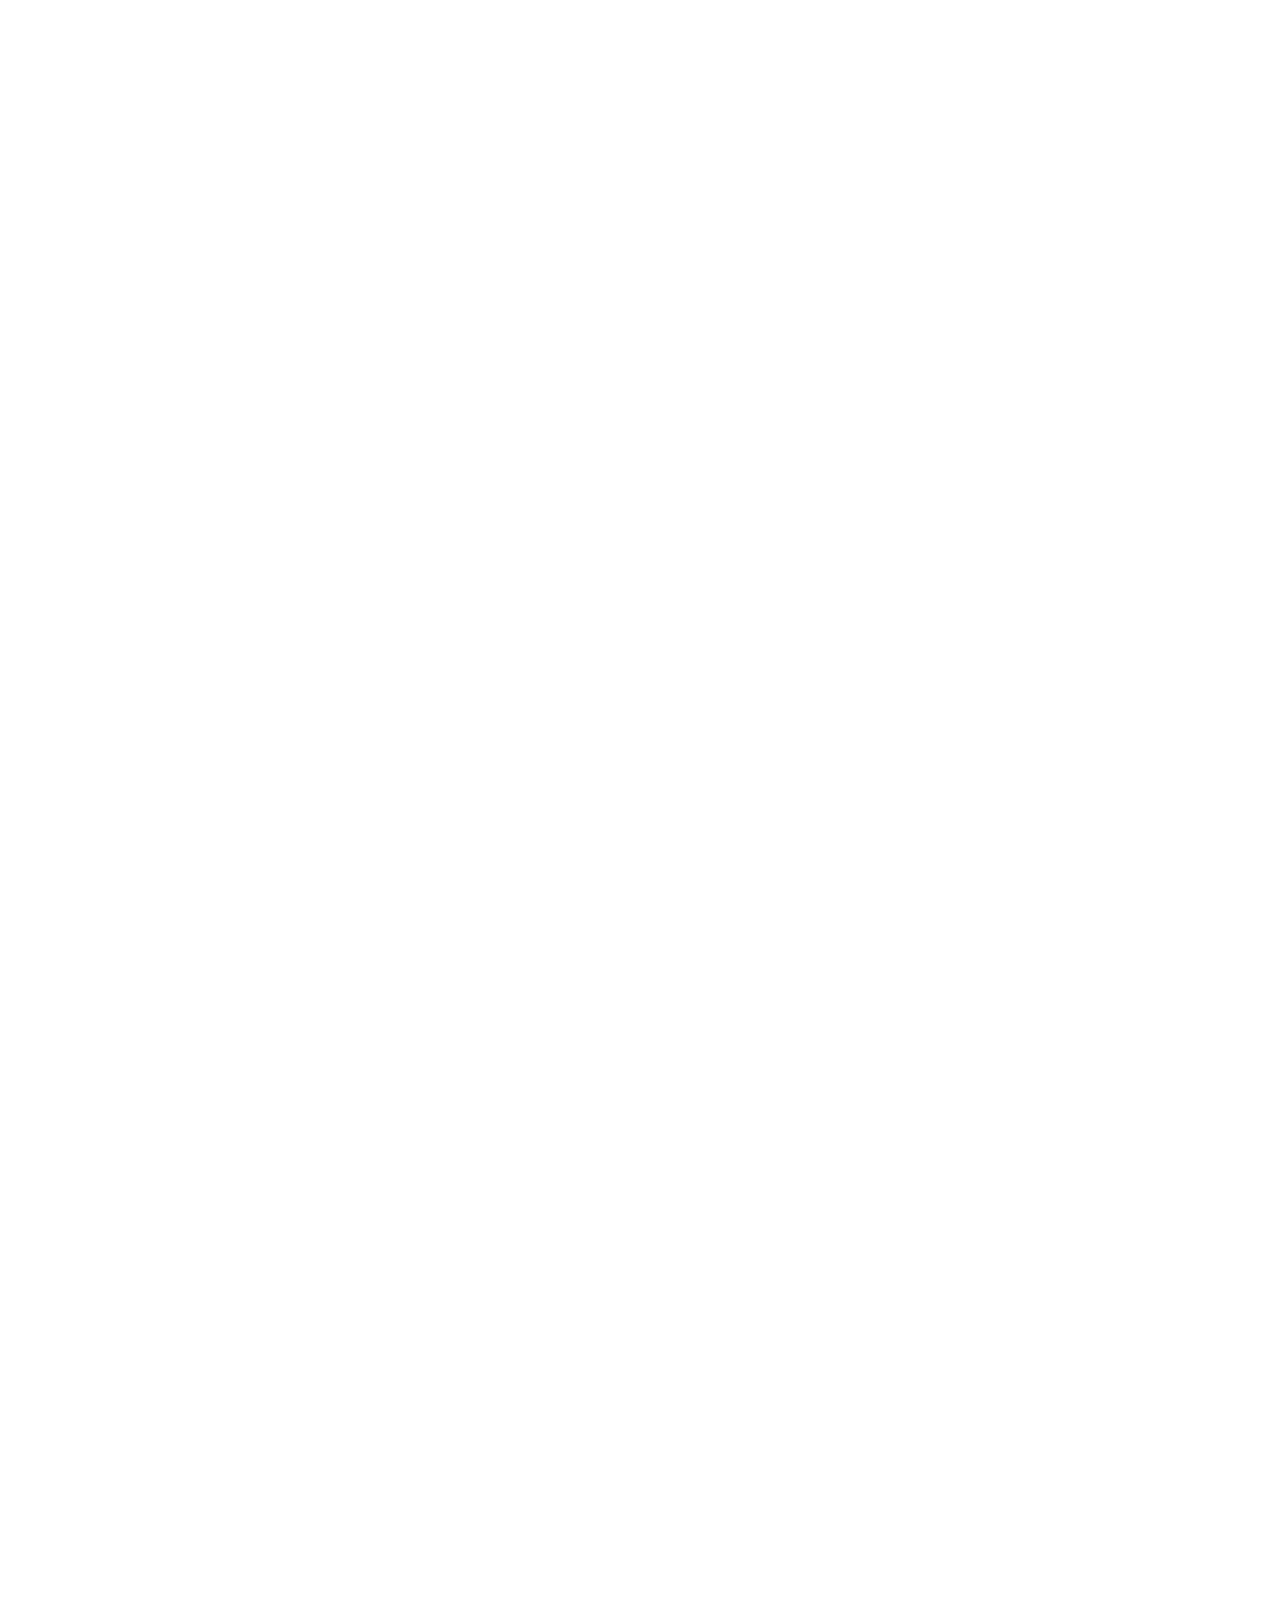
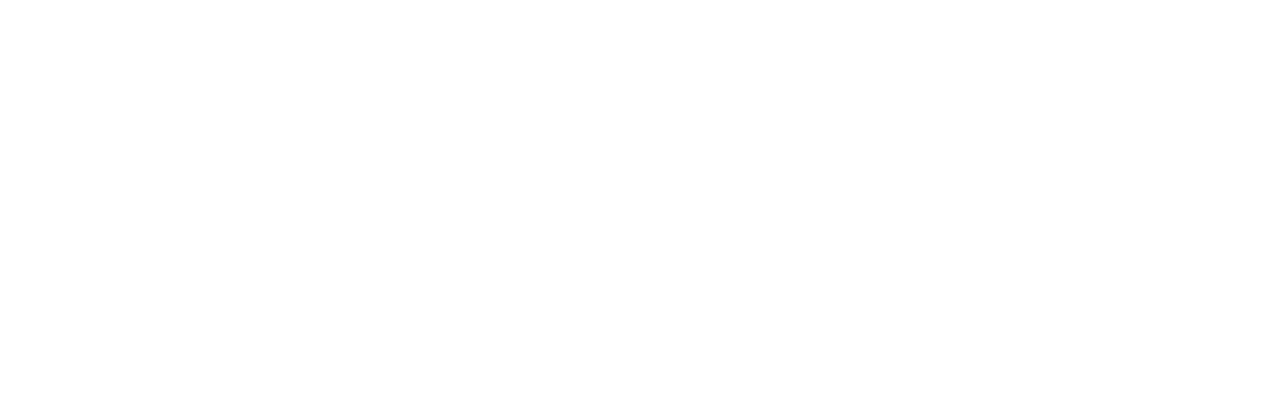
==== commit 633028e3: "Merge branch 'main' of github.com:oumaima-GH/Callie-blog" ====
--- a/index.html
+++ b/index.html
@@ -92,6 +92,7 @@
     <!--Lifestyle ==> Technology & Health Section-->
     <section class="posts">
         <div class="container">
+            <!--Right Side-->
             <div class="left-side">
                 <!--LifeStyle Section-->
                 <div class="box">
@@ -172,7 +173,61 @@
                         </div>
                     </div>
                 </div>
-            </div>
+
+                <!--Technology And Health Section-->
+                <div class="box">
+                    <h3>Technology & Health</h3>
+                    <div class="cards">
+                        <div class="card7">
+                            <div class="img"></div>
+                            <div class="bottom-side">
+                                <h4>Health</h4>
+                                <p>Postea senserit id eos, vivendo periculis ei qui</p>
+                                <div class="info">
+                                    <h5>JOHN DOE.</h5>
+                                    <h6>20 APRIL 2018</h6>
+                                </div>
+                            </div>
+                        </div>
+                        <div class="card8">
+                            <div class="img"></div>
+                            <div class="bottom-side">
+                                <h4> Fashion Lifestyle </h4>
+                                <p>Mel ut impetus suscipit tincidunt. Cum id ullum laboramus persequeris.</p>
+                                <div class="info">
+                                    <h5>JOHN DOE.</h5>
+                                    <h6>20 APRIL 2018</h6>
+                                </div>
+                            </div>
+                        </div>
+                        <div class="card9">
+                            <div class="img"></div>
+                            <div class="bottom-side">
+                                <h4>Lifestyle</h4>
+                                <p>Ne bonorum praesent cum, labitur persequeris definitionem quo cu?</p>
+                                <div class="info">
+                                    <h5>JOHN DOE.</h5>
+                                    <h6>20 APRIL 2018</h6>
+                                </div>
+                            </div>
+                        </div>
+                    </div>
+                </div>
+            </div>
+
+            <!--Right Side-->
+            <div class="right-side">
+                <div class="newsletter">
+                    <h3>newsletter</h3>
+                    <div class="input">
+                        <p>Nec feugiat nisl pretium fusce id velit ut tortor pretium.</p>
+                        <input type="email" placeholder="Enter Your Email">
+                        <a href="#">SUBSCRIBE</a>
+                    </div>
+                    <i class="fa-regular fa-envelope"></i>
+                </div>
+            </div>
+
         </div>
     </section>
 
--- a/css/style.css
+++ b/css/style.css
@@ -298,8 +298,7 @@
   font-weight: 400;
 }
 
-/**Lifestyle ==> Technology & Health Section Style**/
-/*****<<<<   LifeStyle Section   >>>>*****/
+
 .posts {
   margin-top: 500px;
   font-family: "Roboto", sans-serif;
@@ -408,4 +407,6 @@
 }
 .posts .container .left-side .box .cards .card6 .img {
   background: url("../img/card6.webp") center center/cover;
-}/*# sourceMappingURL=style.css.map */+
+
+}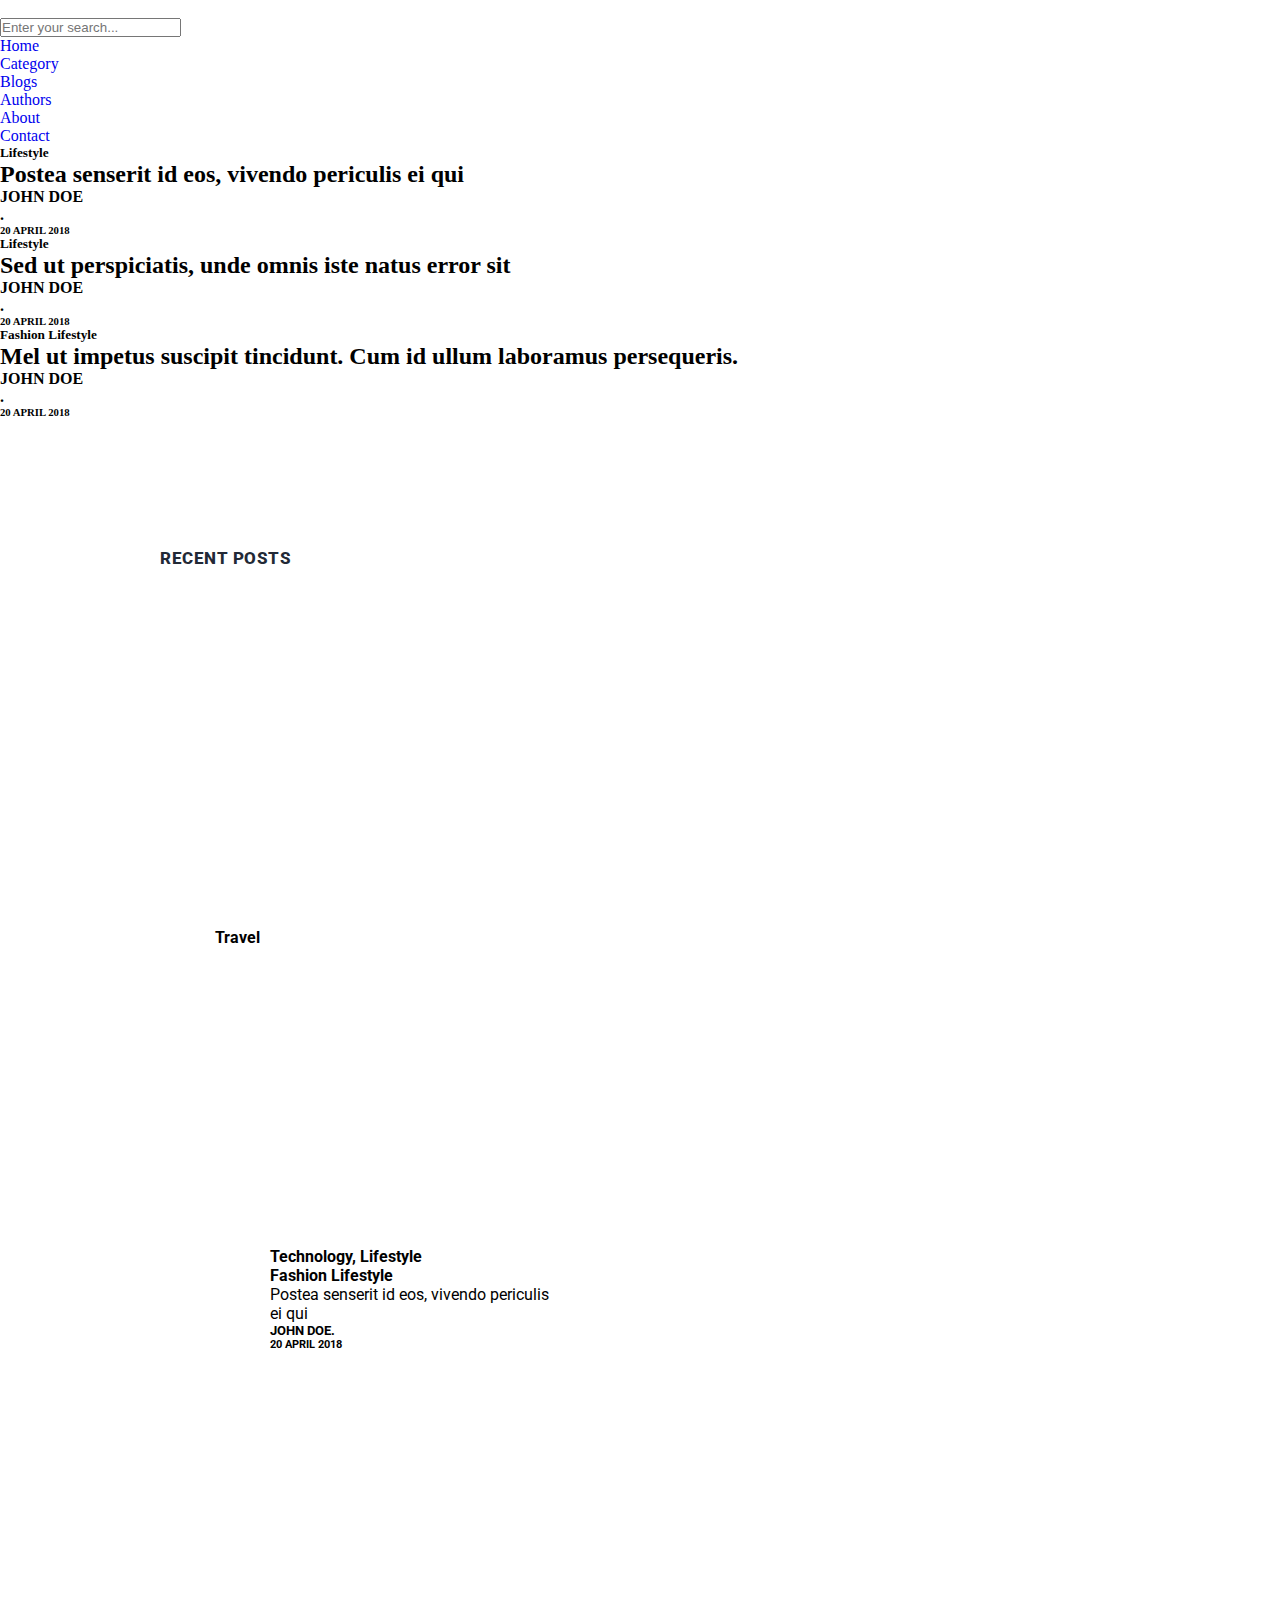
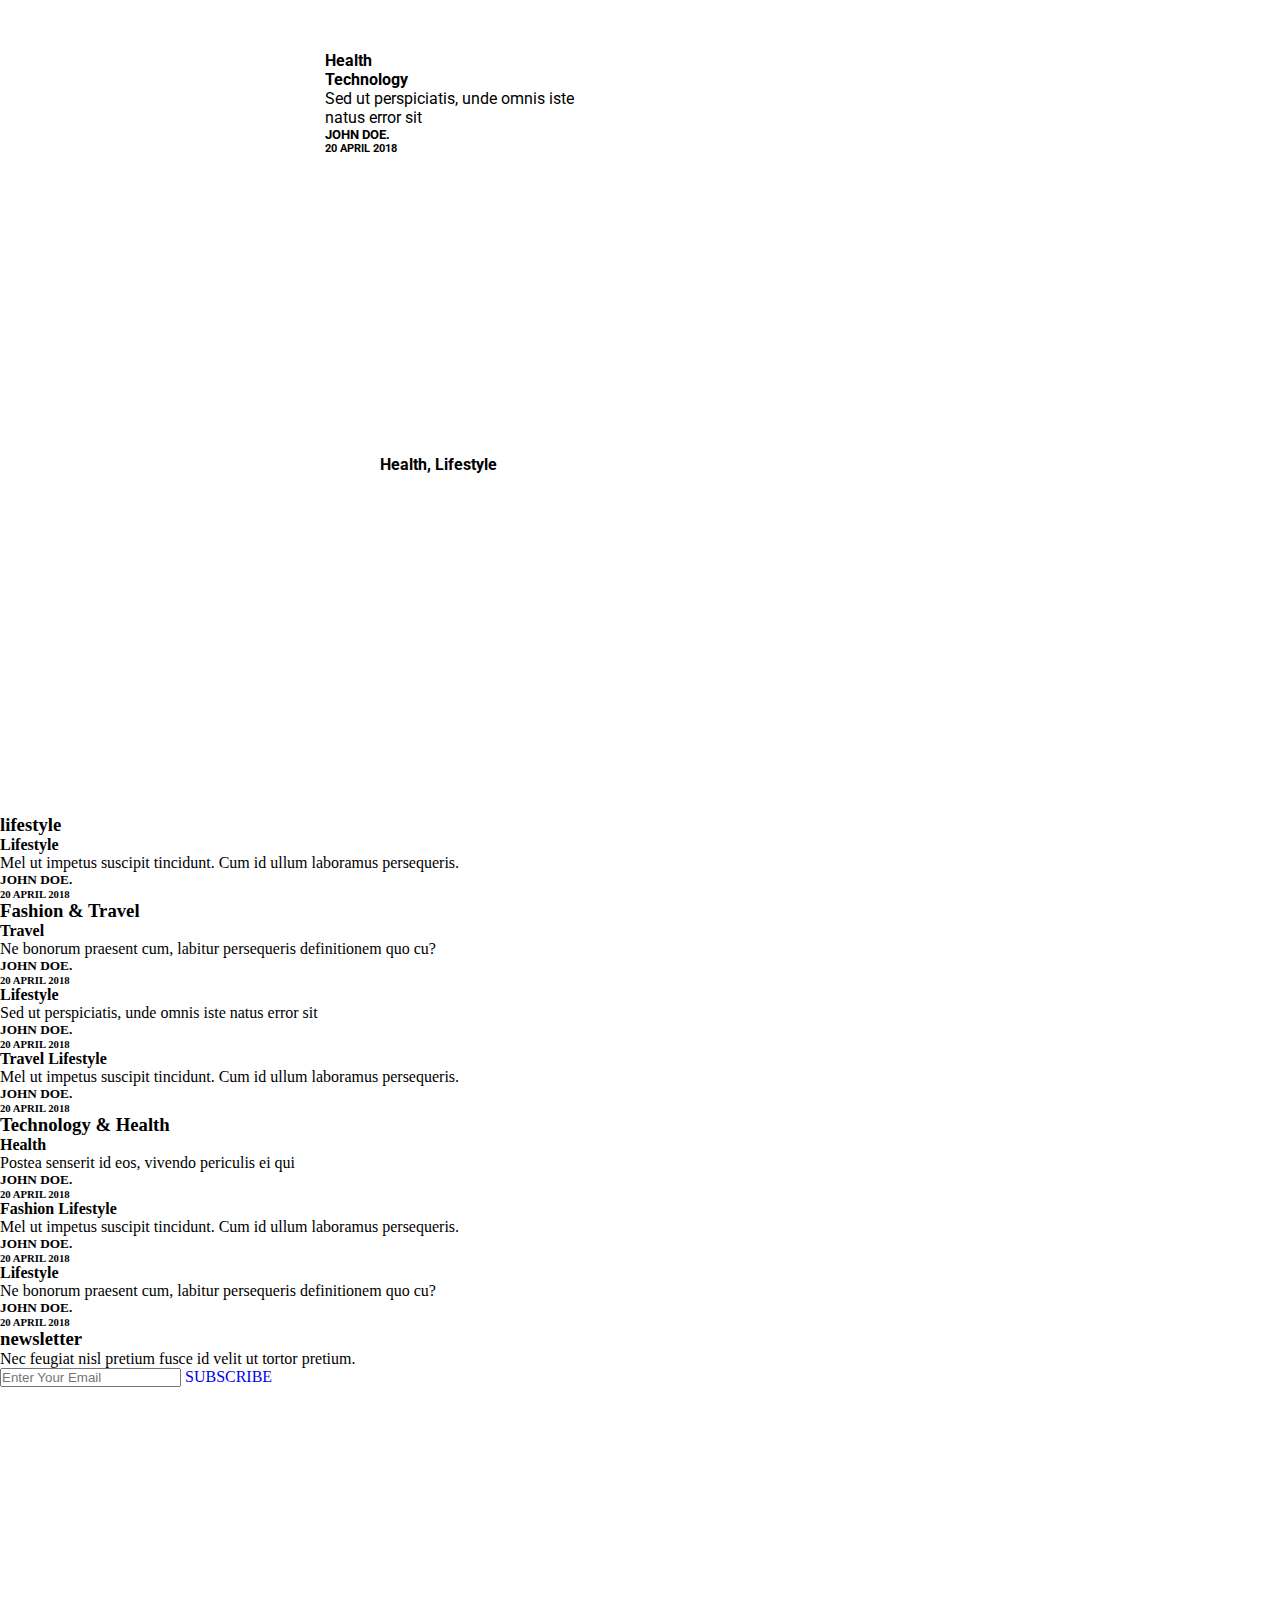
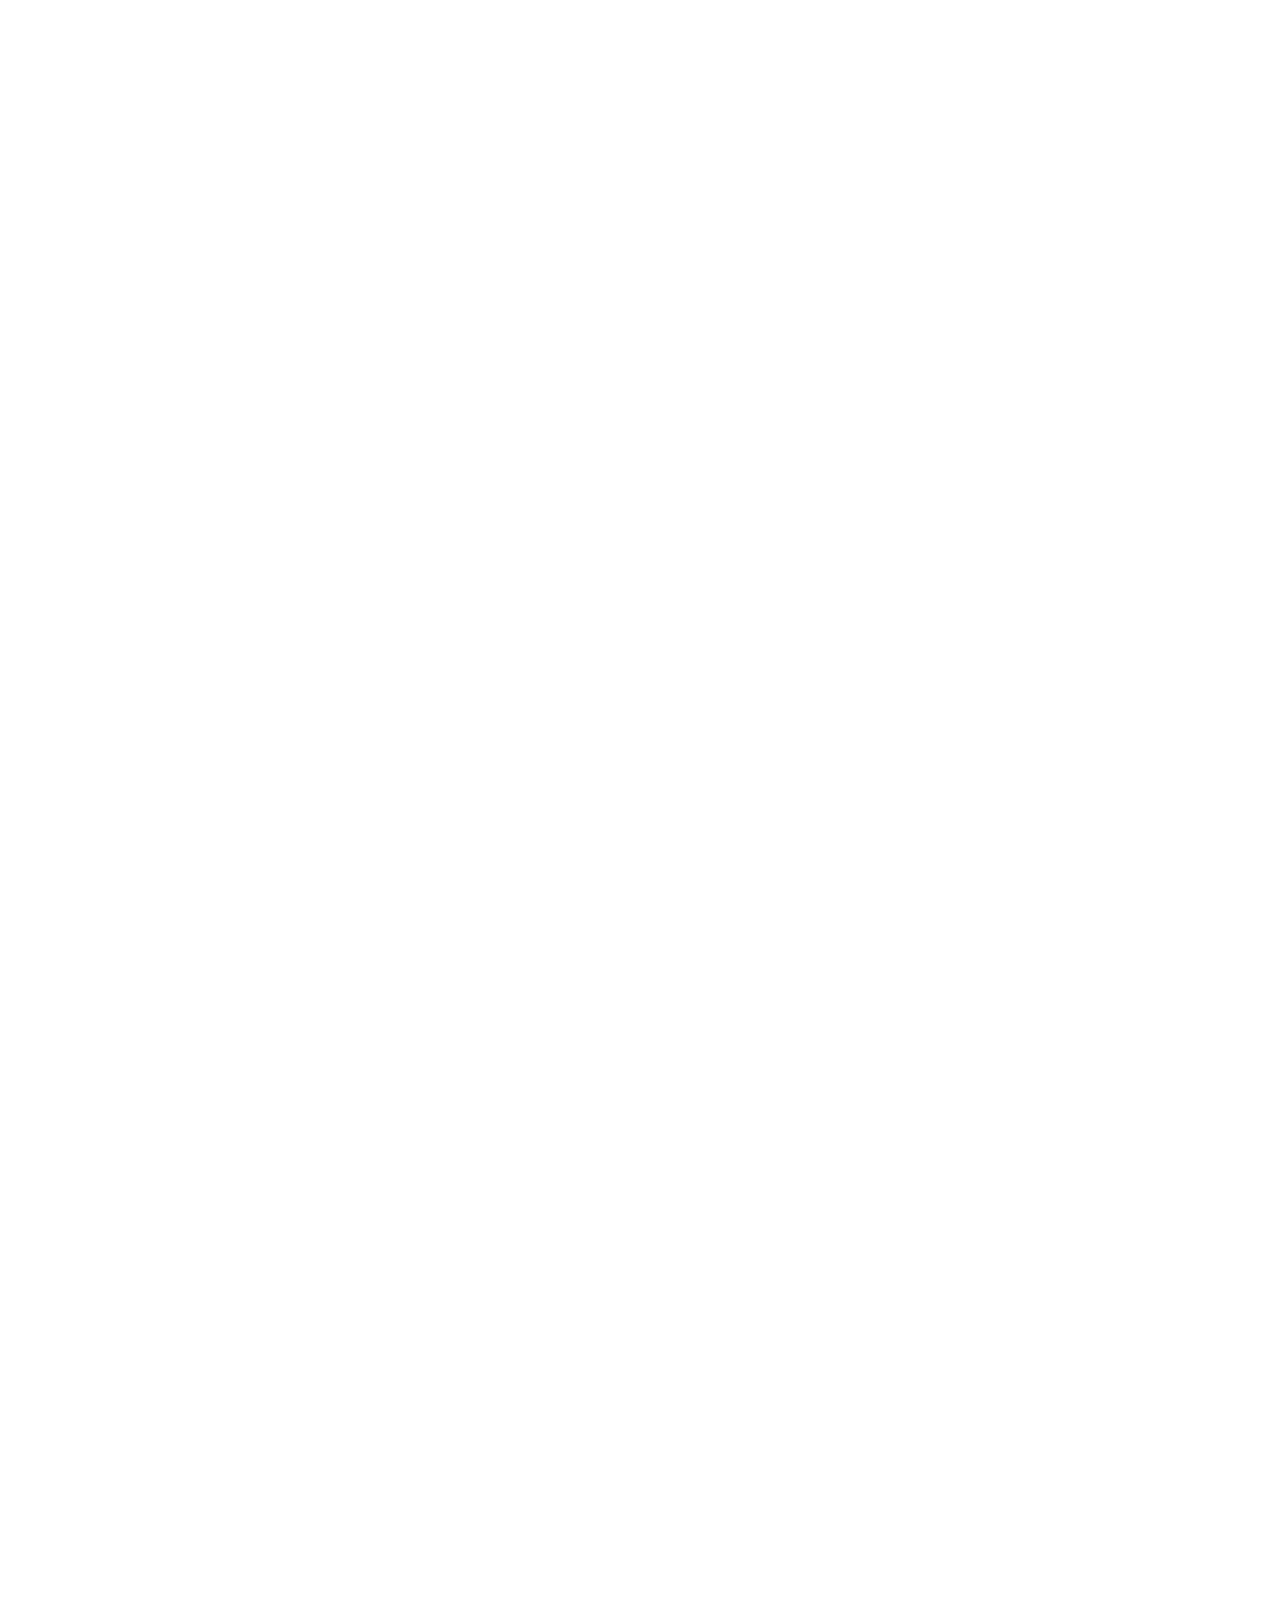
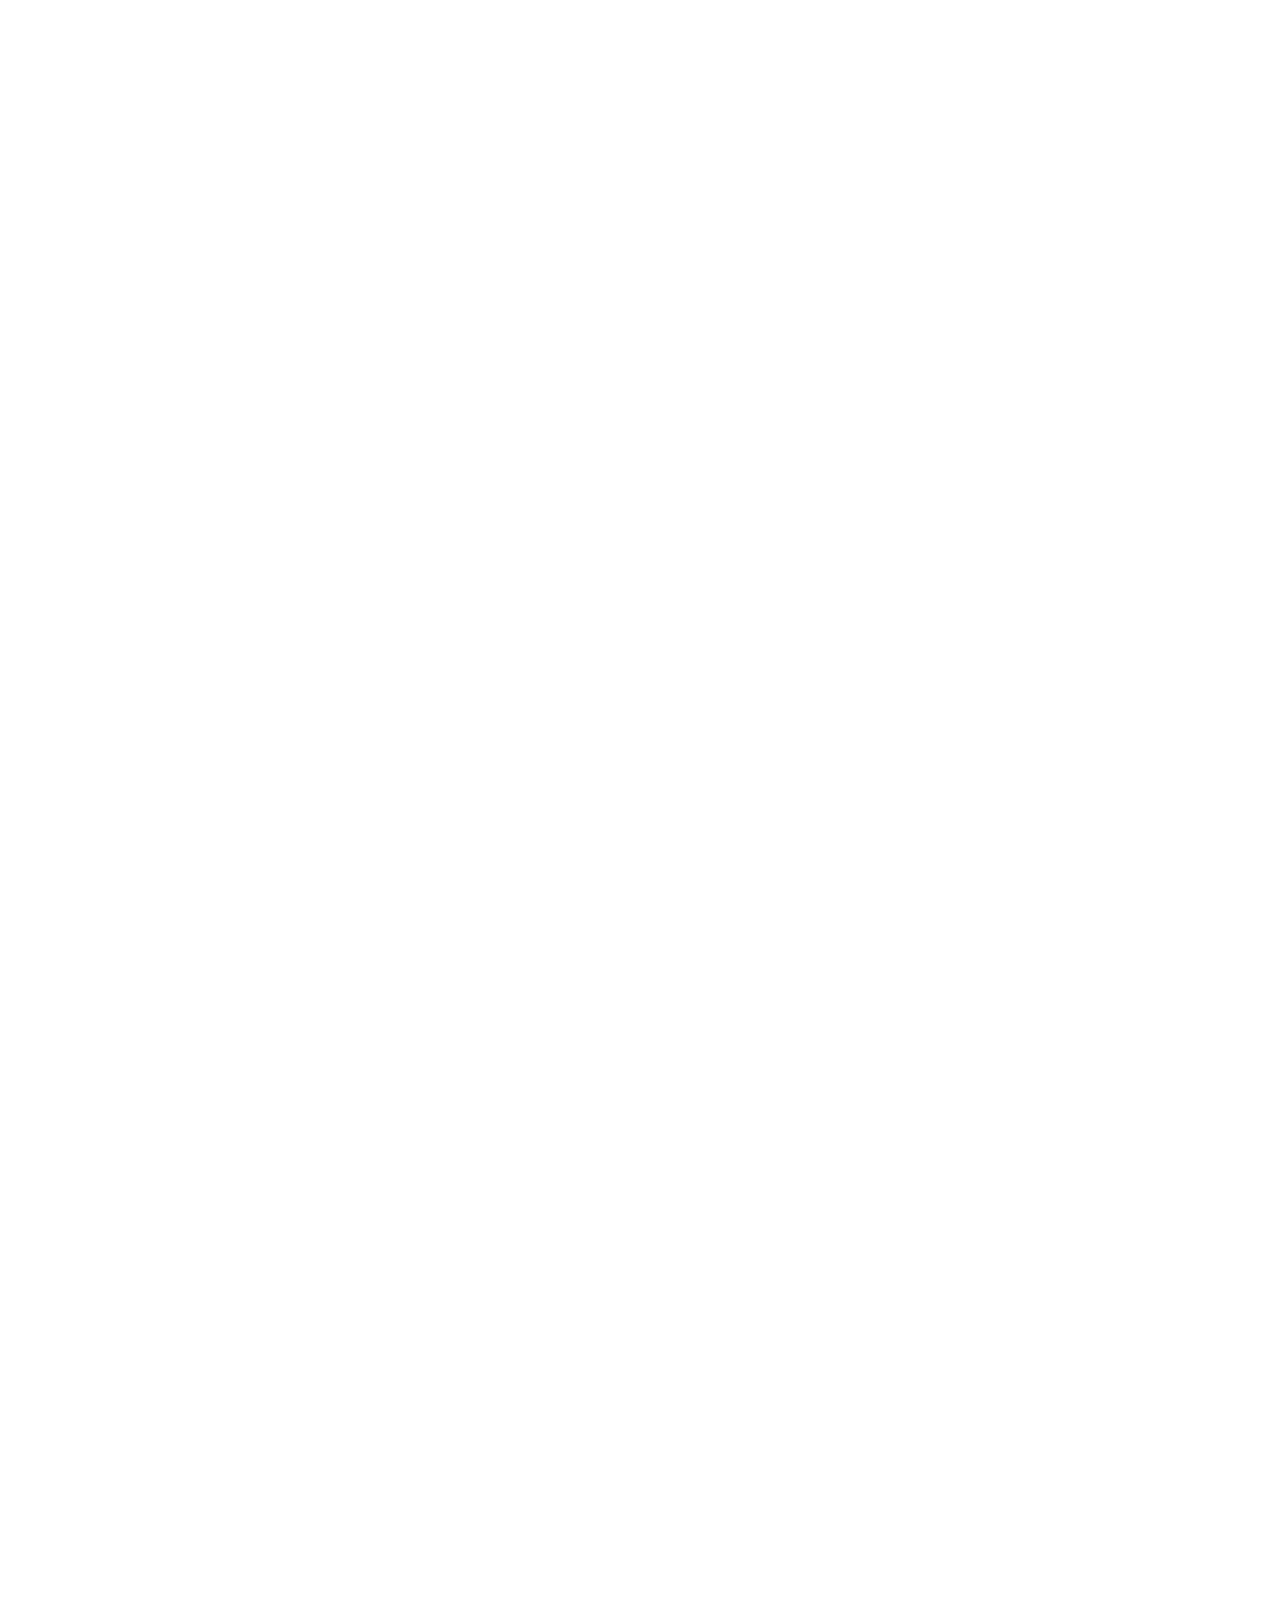
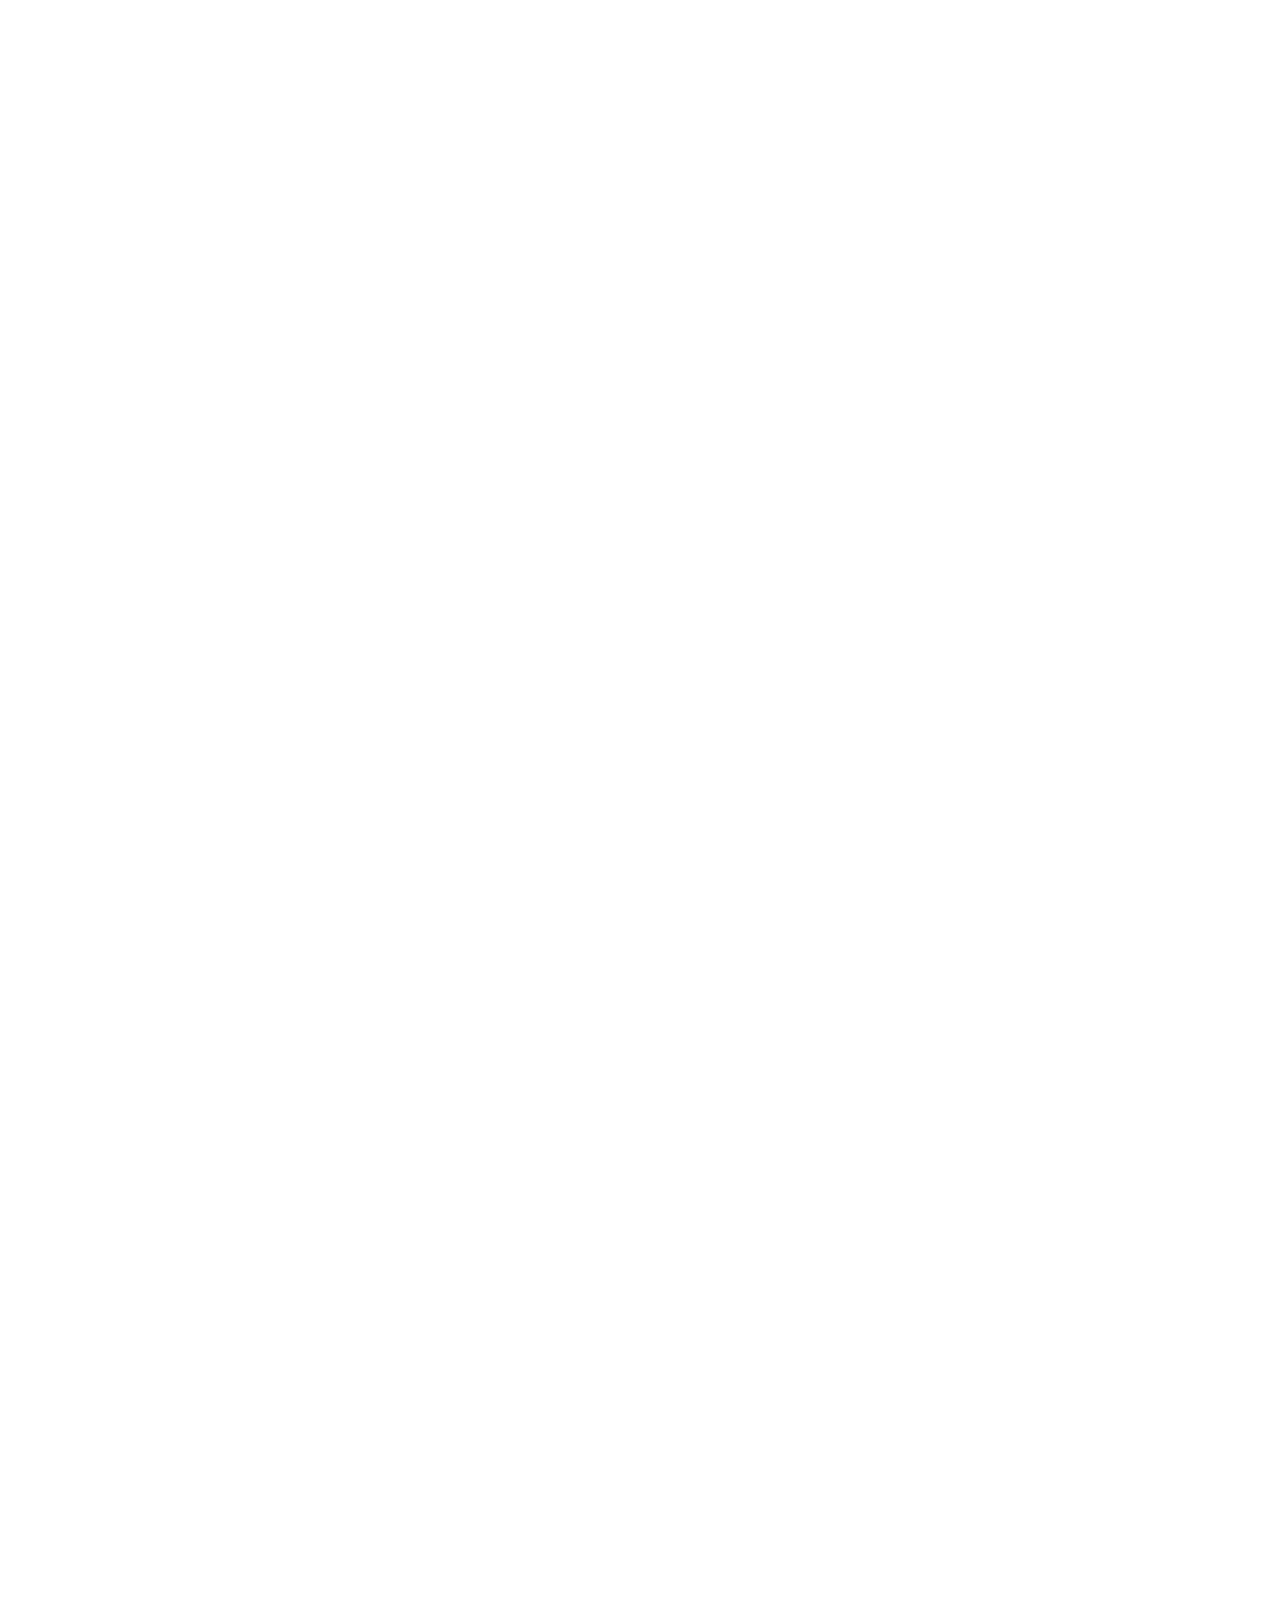
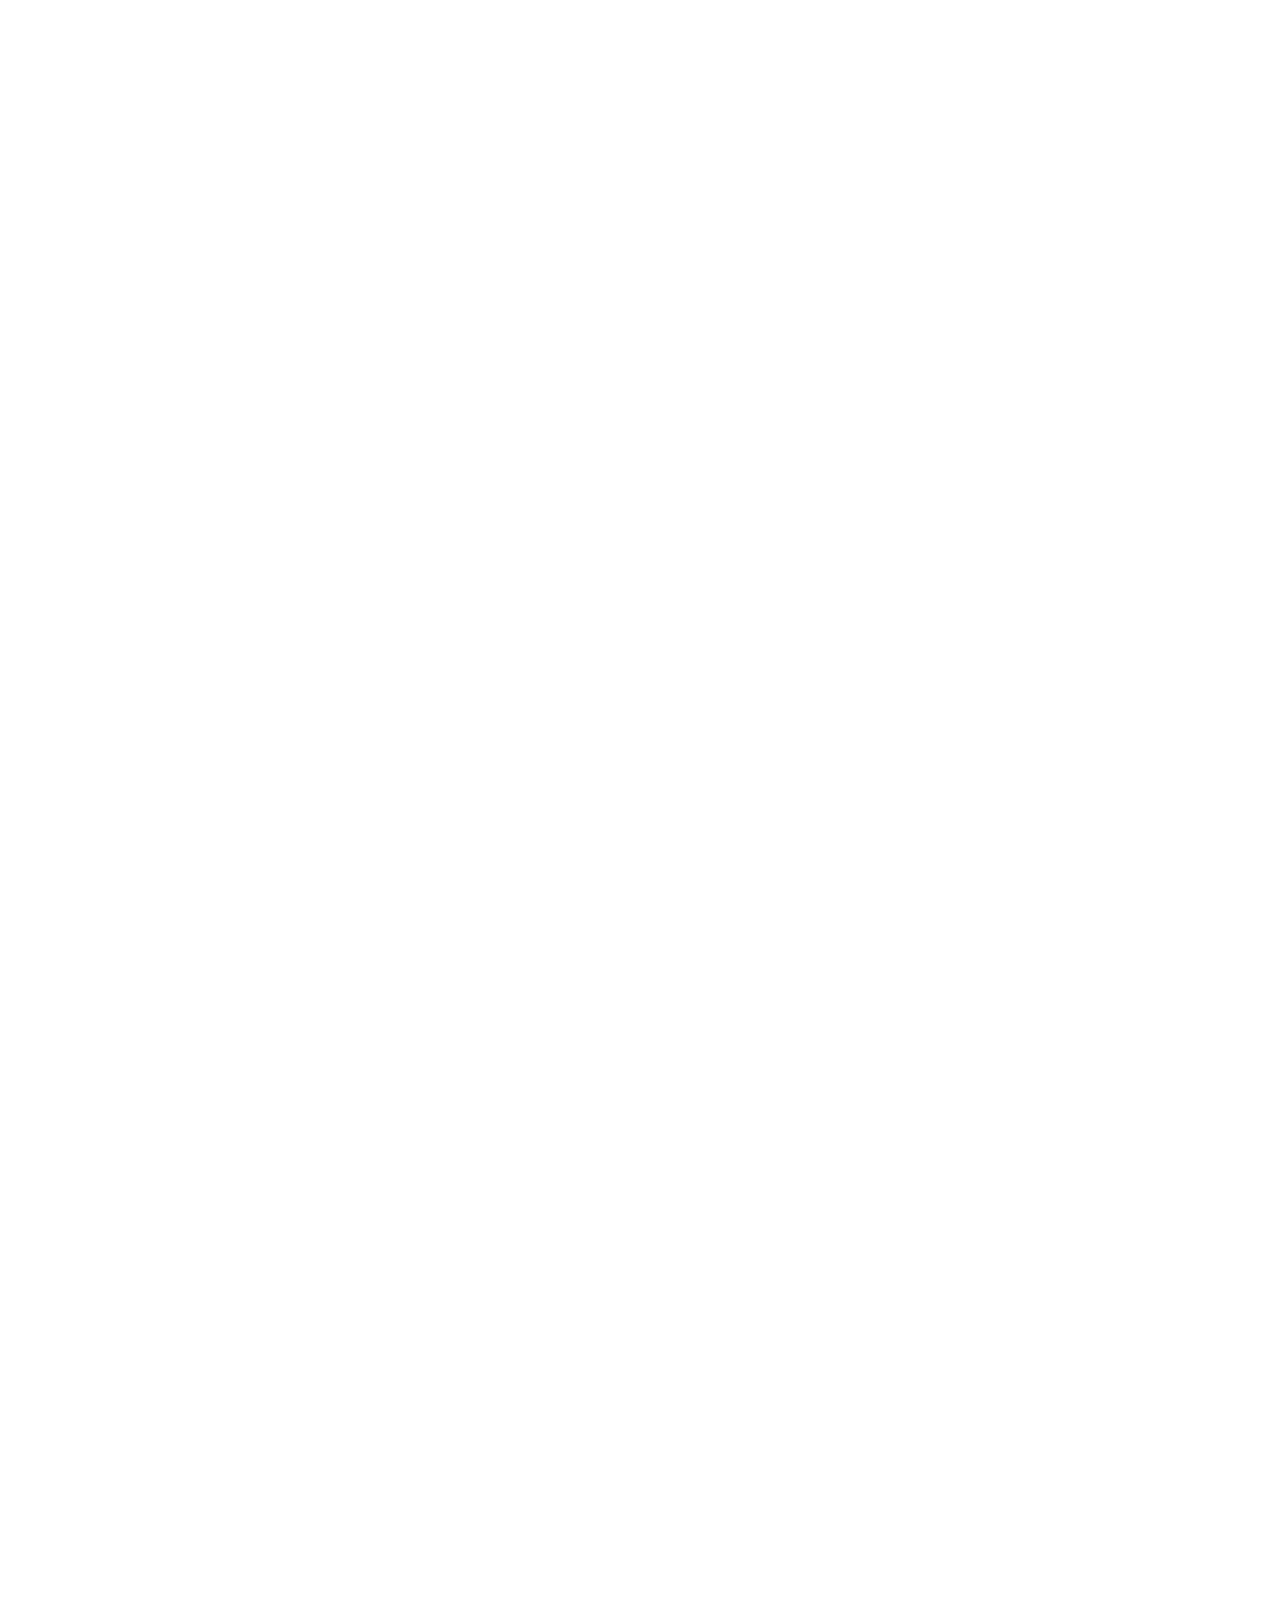
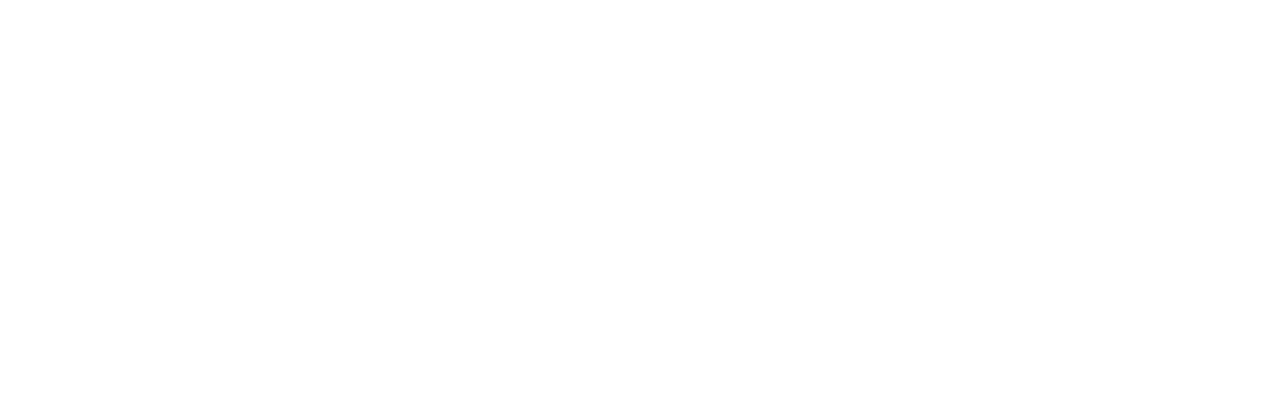
==== commit 486471e4: "Merge branch 'main' into recent-posts" ====
--- a/index.html
+++ b/index.html
@@ -10,6 +10,9 @@
     <link rel="stylesheet" href="https://cdnjs.cloudflare.com/ajax/libs/font-awesome/6.5.1/css/all.min.css" integrity="sha512-DTOQO9RWCH3ppGqcWaEA1BIZOC6xxalwEsw9c2QQeAIftl+Vegovlnee1c9QX4TctnWMn13TZye+giMm8e2LwA==" crossorigin="anonymous" referrerpolicy="no-referrer" />
 </head>
 <body>
+   
+
+    
 
     <!--Header Section-->
     <header class="header">
@@ -89,7 +92,61 @@
     </section>
 
 
-    <!--Lifestyle ==> Technology & Health Section-->
+ 
+                <!-- Recent Posts Section -->    
+                   
+      <section class="recent-posts">
+        <div class="recent-posts-container">
+            <div class="left">
+                <div class="rp-box">
+                    <h3>Recent Posts</h3>
+                    <div class="recent-ps-cards">
+                        <div class="rp-card1">
+                            <div class="rp-img1"></div>
+                            <div class="desc">
+                                <h4>Travel</h4>
+                        <div class="rp-card2">
+                            <div class="rp-img2"></div>
+                            <div class="desc">
+                                <h4> Technology, Lifestyle </h4>
+
+                        <div class="card2">
+                            <div class="img"></div>
+                            <div class="bottom-side">
+                                <h4> Fashion Lifestyle </h4>
+                                <p>Postea senserit id eos, vivendo periculis ei qui</p>
+                                <div class="info">
+                                    <h5>JOHN DOE.</h5>
+                                    <h6>20 APRIL 2018</h6>
+                                </div>
+                            </div>
+                        </div>
+                        <div class="rp-card3">
+                            <div class="rp-img3"></div>
+                            <div class="desc">
+                                <h4>Health</h4>
+
+                        <div class="card3">
+                            <div class="img"></div>
+                            <div class="bottom-side">
+                                <h4>Technology</h4>
+                                <p>Sed ut perspiciatis, unde omnis iste natus error sit</p>
+                                <div class="info">
+                                    <h5>JOHN DOE.</h5>
+                                    <h6>20 APRIL 2018</h6>
+                                </div>
+                            </div>
+                        </div>
+                        <div class="rp-card4">
+                            <div class="rp-img4"></div>
+                            <div class="desc">
+                                <h4>Health, Lifestyle</h4>
+
+                    </div>
+                </div>
+                              </section>
+                          
+                             <!--Lifestyle ==> Technology & Health Section-->
     <section class="posts">
         <div class="container">
             <!--Right Side-->
@@ -109,30 +166,6 @@
                                 </div>
                             </div>
                         </div>
-                        <div class="card2">
-                            <div class="img"></div>
-                            <div class="bottom-side">
-                                <h4> Fashion Lifestyle </h4>
-                                <p>Postea senserit id eos, vivendo periculis ei qui</p>
-                                <div class="info">
-                                    <h5>JOHN DOE.</h5>
-                                    <h6>20 APRIL 2018</h6>
-                                </div>
-                            </div>
-                        </div>
-                        <div class="card3">
-                            <div class="img"></div>
-                            <div class="bottom-side">
-                                <h4>Technology</h4>
-                                <p>Sed ut perspiciatis, unde omnis iste natus error sit</p>
-                                <div class="info">
-                                    <h5>JOHN DOE.</h5>
-                                    <h6>20 APRIL 2018</h6>
-                                </div>
-                            </div>
-                        </div>
-                    </div>
-                </div>
 
                 <!--Fashion And Travel Section-->
                 <div class="box">
@@ -160,6 +193,9 @@
                                 </div>
                             </div>
                         </div>
+
+                  </div>
+                </div>
                         <div class="card6">
                             <div class="img"></div>
                             <div class="bottom-side">
--- a/css/style.css
+++ b/css/style.css
@@ -1,4 +1,4 @@
-/*****General Code*****/
+
 @import url("https://fonts.googleapis.com/css2?family=Kanit:ital,wght@0,100;0,200;0,300;0,400;0,500;0,600;0,700;0,800;0,900;1,100;1,200;1,300;1,400;1,500;1,600;1,700;1,800;1,900&family=Roboto:wght@100;300;400;500;700;900&display=swap");
 @import url("https://fonts.googleapis.com/css2?family=Kanit:ital,wght@0,100;0,200;0,300;0,400;0,500;0,600;0,700;0,800;0,900;1,100;1,200;1,300;1,400;1,500;1,600;1,700;1,800;1,900&family=Open+Sans:ital,wght@0,300..800;1,300..800&family=Roboto:wght@100;300;400;500;700;900&display=swap");
 * {
@@ -31,6 +31,95 @@
 
 /*****colors****/
 /******Fonts****/
+.recent-posts {
+  margin-top: 100px;
+  font-family: "Roboto", sans-serif;
+}
+.recent-posts .recent-posts-container {
+  display: grid;
+  margin-left: 160px;
+}
+.recent-posts .recent-posts-container .left {
+  width: 50%;
+}
+.recent-posts .recent-posts-container .left .rp-box {
+  display: grid;
+  gap: 50px;
+}
+.recent-posts .recent-posts-container .left .rp-box h3 {
+  font-size: 17px;
+  letter-spacing: 0.5px;
+  font-weight: 800;
+  color: #222936;
+  text-transform: uppercase;
+  margin: 30px 0 10px 0;
+}
+.recent-posts .recent-posts-container .left .rp-box .recent-ps-cards {
+  display: grid;
+  gap: 40px;
+  grid-template-columns: repeat(2, 45%);
+}
+.recent-posts .recent-posts-container .left .rp-box .recent-ps-cards .rp-card1, .recent-posts .recent-posts-container .left .rp-box .recent-ps-cards .rp-card2, .recent-posts .recent-posts-container .left .rp-box .recent-ps-cards .rp-card3,
+.recent-posts .recent-posts-container .left .rp-box .recent-ps-cards .rp-card4 {
+  padding: 15px;
+  cursor: pointer;
+}
+.recent-posts .recent-posts-container .left .rp-box .recent-ps-cards .rp-card1 .rp-img1, .recent-posts .recent-posts-container .left .rp-box .recent-ps-cards .rp-card2 .rp-img1, .recent-posts .recent-posts-container .left .rp-box .recent-ps-cards .rp-card3 .rp-img1,
+.recent-posts .recent-posts-container .left .rp-box .recent-ps-cards .rp-card4 .rp-img1 {
+  background: url("https://images.pexels.com/photos/1271619/pexels-photo-1271619.jpeg") center center/cover;
+  width: 25vw;
+  height: 35vh;
+  transition: all 0.5s;
+}
+.recent-posts .recent-posts-container .left .rp-box .recent-ps-cards .rp-card1 .rp-img1:hover, .recent-posts .recent-posts-container .left .rp-box .recent-ps-cards .rp-card2 .rp-img1:hover, .recent-posts .recent-posts-container .left .rp-box .recent-ps-cards .rp-card3 .rp-img1:hover,
+.recent-posts .recent-posts-container .left .rp-box .recent-ps-cards .rp-card4 .rp-img1:hover {
+  background-size: 120%;
+}
+.recent-posts .recent-posts-container .left .rp-box .recent-ps-cards .rp-card1 .rp-img2, .recent-posts .recent-posts-container .left .rp-box .recent-ps-cards .rp-card2 .rp-img2, .recent-posts .recent-posts-container .left .rp-box .recent-ps-cards .rp-card3 .rp-img2,
+.recent-posts .recent-posts-container .left .rp-box .recent-ps-cards .rp-card4 .rp-img2 {
+  background: url("https://images.pexels.com/photos/919734/pexels-photo-919734.jpeg") center center/cover;
+  width: 25vw;
+  height: 35vh;
+  transition: all 0.5s;
+}
+.recent-posts .recent-posts-container .left .rp-box .recent-ps-cards .rp-card1 .rp-img2:hover, .recent-posts .recent-posts-container .left .rp-box .recent-ps-cards .rp-card2 .rp-img2:hover, .recent-posts .recent-posts-container .left .rp-box .recent-ps-cards .rp-card3 .rp-img2:hover,
+.recent-posts .recent-posts-container .left .rp-box .recent-ps-cards .rp-card4 .rp-img2:hover {
+  background-size: 120%;
+}
+.recent-posts .recent-posts-container .left .rp-box .recent-ps-cards .rp-card1 .rp-img3, .recent-posts .recent-posts-container .left .rp-box .recent-ps-cards .rp-card2 .rp-img3, .recent-posts .recent-posts-container .left .rp-box .recent-ps-cards .rp-card3 .rp-img3,
+.recent-posts .recent-posts-container .left .rp-box .recent-ps-cards .rp-card4 .rp-img3 {
+  background: url("https://images.pexels.com/photos/3076509/pexels-photo-3076509.jpeg?auto=compress&cs=tinysrgb&w=1260&h=750&dpr=1") center center/cover;
+  width: 25vw;
+  height: 35vh;
+  transition: all 0.5s;
+}
+.recent-posts .recent-posts-container .left .rp-box .recent-ps-cards .rp-card1 .rp-img3:hover, .recent-posts .recent-posts-container .left .rp-box .recent-ps-cards .rp-card2 .rp-img3:hover, .recent-posts .recent-posts-container .left .rp-box .recent-ps-cards .rp-card3 .rp-img3:hover,
+.recent-posts .recent-posts-container .left .rp-box .recent-ps-cards .rp-card4 .rp-img3:hover {
+  background-size: 120%;
+}
+.recent-posts .recent-posts-container .left .rp-box .recent-ps-cards .rp-card1 .rp-img4, .recent-posts .recent-posts-container .left .rp-box .recent-ps-cards .rp-card2 .rp-img4, .recent-posts .recent-posts-container .left .rp-box .recent-ps-cards .rp-card3 .rp-img4,
+.recent-posts .recent-posts-container .left .rp-box .recent-ps-cards .rp-card4 .rp-img4 {
+  background: url("https://images.pexels.com/photos/1034940/pexels-photo-1034940.jpeg?auto=compress&cs=tinysrgb&w=1260&h=750&dpr=1") center center/cover;
+  width: 25vw;
+  height: 35vh;
+  transition: all 0.5s;
+}
+.recent-posts .recent-posts-container .left .rp-box .recent-ps-cards .rp-card1 .rp-img4:hover, .recent-posts .recent-posts-container .left .rp-box .recent-ps-cards .rp-card2 .rp-img4:hover, .recent-posts .recent-posts-container .left .rp-box .recent-ps-cards .rp-card3 .rp-img4:hover,
+.recent-posts .recent-posts-container .left .rp-box .recent-ps-cards .rp-card4 .rp-img4:hover {
+  background-size: 120%;
+}
+.recent-posts .recent-posts-container .left .rp-box .recent-ps-cards .rp-card1 .desc, .recent-posts .recent-posts-container .left .rp-box .recent-ps-cards .rp-card2 .desc, .recent-posts .recent-posts-container .left .rp-box .recent-ps-cards .rp-card3 .desc,
+.recent-posts .recent-posts-container .left .rp-box .recent-ps-cards .rp-card4 .desc {
+  background-color: #fff;
+  position: relative;
+  bottom: 50px;
+  left: 20px;
+  padding: 20px;
+  width: 25vw;
+}
+.recent-posts .recent-posts-container .left .rp-box .recent-ps-cards .rp-card1 .desc h4, .recent-posts .recent-posts-container .left .rp-box .recent-ps-cards .rp-card2 .desc h4, .recent-posts .recent-posts-container .left .rp-box .recent-ps-cards .rp-card3 .desc h4,
+.recent-posts .recent-posts-container .left .rp-box .recent-ps-cards .rp-card4 .desc h4 {
+
 /******NavBar Section Style******/
 .header {
   width: 100%;
@@ -125,6 +214,7 @@
 }
 .header .bottom-side .nav ul li a:hover {
   color: #ED435E;
+
 }
 
 /**Hero Section Style**/
@@ -296,8 +386,10 @@
   padding-left: 10px;
   margin-top: 2px;
   font-weight: 400;
-}
-
+
+}
+
+/**Lifestyle ==> Technology & Health Section Style**/
 
 .posts {
   margin-top: 500px;
@@ -349,21 +441,35 @@
 .posts .container .left-side .box .cards .card1 h4, .posts .container .left-side .box .cards .card2 h4, .posts .container .left-side .box .cards .card3 h4,
 .posts .container .left-side .box .cards .card4 h4, .posts .container .left-side .box .cards .card5 h4, .posts .container .left-side .box .cards .card6 h4,
 .posts .container .left-side .box .cards .card7 h4, .posts .container .left-side .box .cards .card8 h4, .posts .container .left-side .box .cards .card9 h4 {
+
   color: #ED435E;
   text-transform: uppercase;
   font-size: 13px;
   font-weight: 500;
   padding: 10px 0;
 }
+
+.recent-posts .recent-posts-container .left .rp-box .recent-ps-cards .rp-card1 .desc p, .recent-posts .recent-posts-container .left .rp-box .recent-ps-cards .rp-card2 .desc p, .recent-posts .recent-posts-container .left .rp-box .recent-ps-cards .rp-card3 .desc p,
+.recent-posts .recent-posts-container .left .rp-box .recent-ps-cards .rp-card4 .desc p {
+
 .posts .container .left-side .box .cards .card1 p, .posts .container .left-side .box .cards .card2 p, .posts .container .left-side .box .cards .card3 p,
 .posts .container .left-side .box .cards .card4 p, .posts .container .left-side .box .cards .card5 p, .posts .container .left-side .box .cards .card6 p,
 .posts .container .left-side .box .cards .card7 p, .posts .container .left-side .box .cards .card8 p, .posts .container .left-side .box .cards .card9 p {
+
   color: #000;
   font-size: 16px;
   letter-spacing: 1px;
   font-weight: 600;
   margin-left: 2px;
 }
+
+.recent-posts .recent-posts-container .left .rp-box .recent-ps-cards .rp-card1 .desc p:hover, .recent-posts .recent-posts-container .left .rp-box .recent-ps-cards .rp-card2 .desc p:hover, .recent-posts .recent-posts-container .left .rp-box .recent-ps-cards .rp-card3 .desc p:hover,
+.recent-posts .recent-posts-container .left .rp-box .recent-ps-cards .rp-card4 .desc p:hover {
+  color: #ED435E;
+}
+.recent-posts .recent-posts-container .left .rp-box .recent-ps-cards .rp-card1 .desc .info, .recent-posts .recent-posts-container .left .rp-box .recent-ps-cards .rp-card2 .desc .info, .recent-posts .recent-posts-container .left .rp-box .recent-ps-cards .rp-card3 .desc .info,
+.recent-posts .recent-posts-container .left .rp-box .recent-ps-cards .rp-card4 .desc .info {
+
 .posts .container .left-side .box .cards .card1 p:hover, .posts .container .left-side .box .cards .card2 p:hover, .posts .container .left-side .box .cards .card3 p:hover,
 .posts .container .left-side .box .cards .card4 p:hover, .posts .container .left-side .box .cards .card5 p:hover, .posts .container .left-side .box .cards .card6 p:hover,
 .posts .container .left-side .box .cards .card7 p:hover, .posts .container .left-side .box .cards .card8 p:hover, .posts .container .left-side .box .cards .card9 p:hover {
@@ -372,26 +478,38 @@
 .posts .container .left-side .box .cards .card1 .info, .posts .container .left-side .box .cards .card2 .info, .posts .container .left-side .box .cards .card3 .info,
 .posts .container .left-side .box .cards .card4 .info, .posts .container .left-side .box .cards .card5 .info, .posts .container .left-side .box .cards .card6 .info,
 .posts .container .left-side .box .cards .card7 .info, .posts .container .left-side .box .cards .card8 .info, .posts .container .left-side .box .cards .card9 .info {
+
   display: flex;
   align-items: center;
   color: #aaaaaa;
   padding: 10px 0;
   margin-left: 2px;
 }
+
+.recent-posts .recent-posts-container .left .rp-box .recent-ps-cards .rp-card1 .desc .info h5, .recent-posts .recent-posts-container .left .rp-box .recent-ps-cards .rp-card2 .desc .info h5, .recent-posts .recent-posts-container .left .rp-box .recent-ps-cards .rp-card3 .desc .info h5,
+.recent-posts .recent-posts-container .left .rp-box .recent-ps-cards .rp-card4 .desc .info h5 {
+
 .posts .container .left-side .box .cards .card1 .info h5, .posts .container .left-side .box .cards .card2 .info h5, .posts .container .left-side .box .cards .card3 .info h5,
 .posts .container .left-side .box .cards .card4 .info h5, .posts .container .left-side .box .cards .card5 .info h5, .posts .container .left-side .box .cards .card6 .info h5,
 .posts .container .left-side .box .cards .card7 .info h5, .posts .container .left-side .box .cards .card8 .info h5, .posts .container .left-side .box .cards .card9 .info h5 {
+
   font-size: 13px;
   font-weight: 600;
   letter-spacing: 1px;
 }
+
+.recent-posts .recent-posts-container .left .rp-box .recent-ps-cards .rp-card1 .desc .info h6, .recent-posts .recent-posts-container .left .rp-box .recent-ps-cards .rp-card2 .desc .info h6, .recent-posts .recent-posts-container .left .rp-box .recent-ps-cards .rp-card3 .desc .info h6,
+.recent-posts .recent-posts-container .left .rp-box .recent-ps-cards .rp-card4 .desc .info h6 {
+
 .posts .container .left-side .box .cards .card1 .info h6, .posts .container .left-side .box .cards .card2 .info h6, .posts .container .left-side .box .cards .card3 .info h6,
 .posts .container .left-side .box .cards .card4 .info h6, .posts .container .left-side .box .cards .card5 .info h6, .posts .container .left-side .box .cards .card6 .info h6,
 .posts .container .left-side .box .cards .card7 .info h6, .posts .container .left-side .box .cards .card8 .info h6, .posts .container .left-side .box .cards .card9 .info h6 {
+
   font-size: 12px;
   padding-left: 10px;
   margin-top: 2px;
   font-weight: 400;
+
 }
 .posts .container .left-side .box .cards .card2 .img {
   background: url("../img/card2.webp") center center/cover;
@@ -407,6 +525,80 @@
 }
 .posts .container .left-side .box .cards .card6 .img {
   background: url("../img/card6.webp") center center/cover;
-
-
-}+}
+.posts .container .left-side .box .cards .card7 .img {
+  background: url("../img/card7.webp") center center/cover;
+}
+.posts .container .left-side .box .cards .card8 .img {
+  background: url("../img/card8.webp") center center/cover;
+}
+.posts .container .left-side .box .cards .card9 .img {
+  background: url("../img/card9.webp") center center/cover;
+}
+
+.posts .container .right-side .newsletter {
+  margin: 50px 0;
+  position: relative;
+}
+.posts .container .right-side .newsletter h3 {
+  margin-bottom: 5px;
+  font-size: 17px;
+  letter-spacing: 0.5px;
+  font-weight: 800;
+  color: #222936;
+  text-transform: uppercase;
+}
+.posts .container .right-side .newsletter .input {
+  display: flex;
+  flex-direction: column;
+  padding: 10px 50px;
+}
+.posts .container .right-side .newsletter .input p {
+  margin: 30px 0;
+  color: #aaaaaa;
+}
+.posts .container .right-side .newsletter .input input {
+  padding: 13px 50px 13px 20px;
+  border: 1px solid rgba(0, 0, 0, 0.2);
+  border-radius: 3px;
+  background-color: #fff;
+}
+.posts .container .right-side .newsletter .input input::-moz-placeholder {
+  color: grey;
+  font-size: 15px;
+  font-family: "Open-sense", sans-serif;
+}
+.posts .container .right-side .newsletter .input input::placeholder {
+  color: grey;
+  font-size: 15px;
+  font-family: "Open-sense", sans-serif;
+}
+.posts .container .right-side .newsletter .input a {
+  background-color: #ED435E;
+  padding: 10px 20px;
+  margin-top: 20px;
+  color: #fff;
+  transition: all 0.5s;
+  font-size: 14px;
+  letter-spacing: 1px;
+  font-weight: 500;
+  width: 40%;
+  text-align: center;
+  border-radius: 3px;
+}
+.posts .container .right-side .newsletter .input a:hover {
+  background-color: #fff;
+  color: #ED435E;
+  border: 1.8px solid #ED435E;
+}
+.posts .container .right-side .newsletter i {
+  position: absolute;
+  font-size: 11rem;
+  color: rgba(0, 0, 0, 0.02);
+  top: 30px;
+  right: 80px;
+  transform: rotate(20deg);
+}
+
+}
+
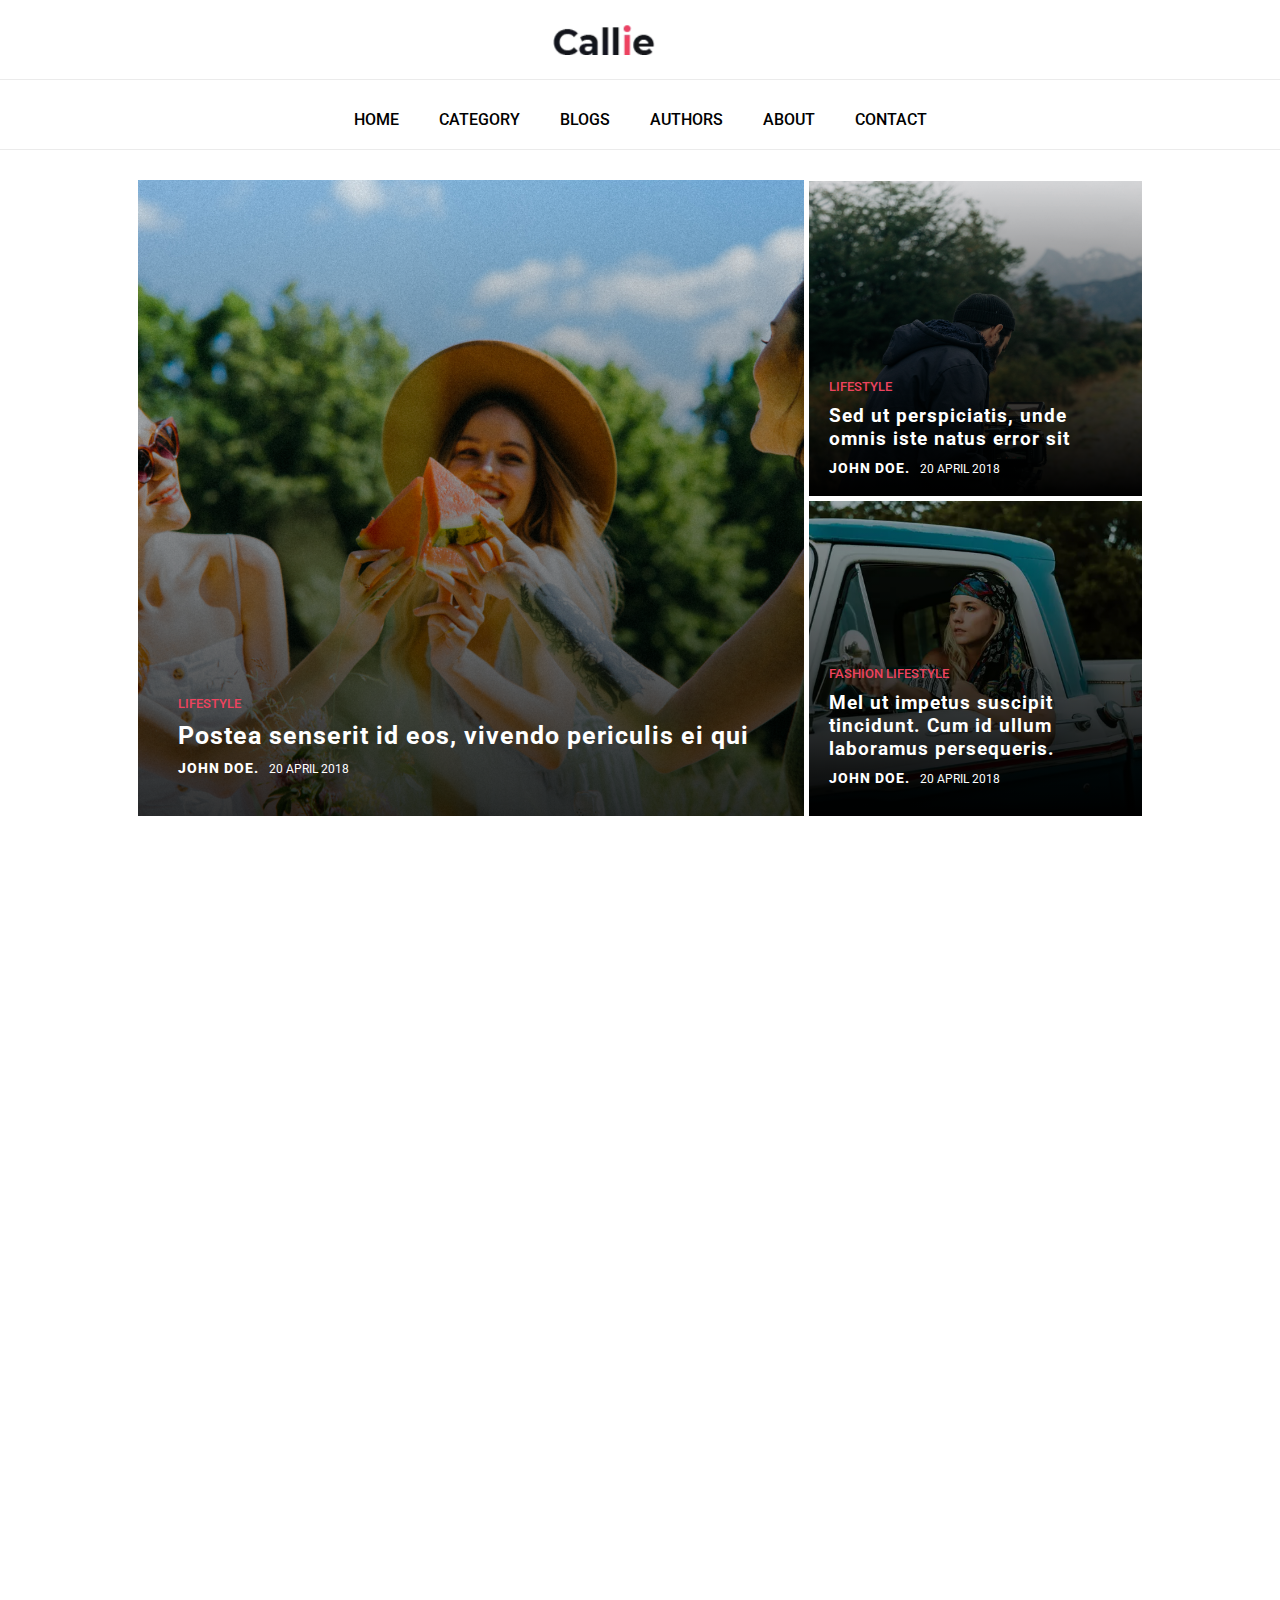
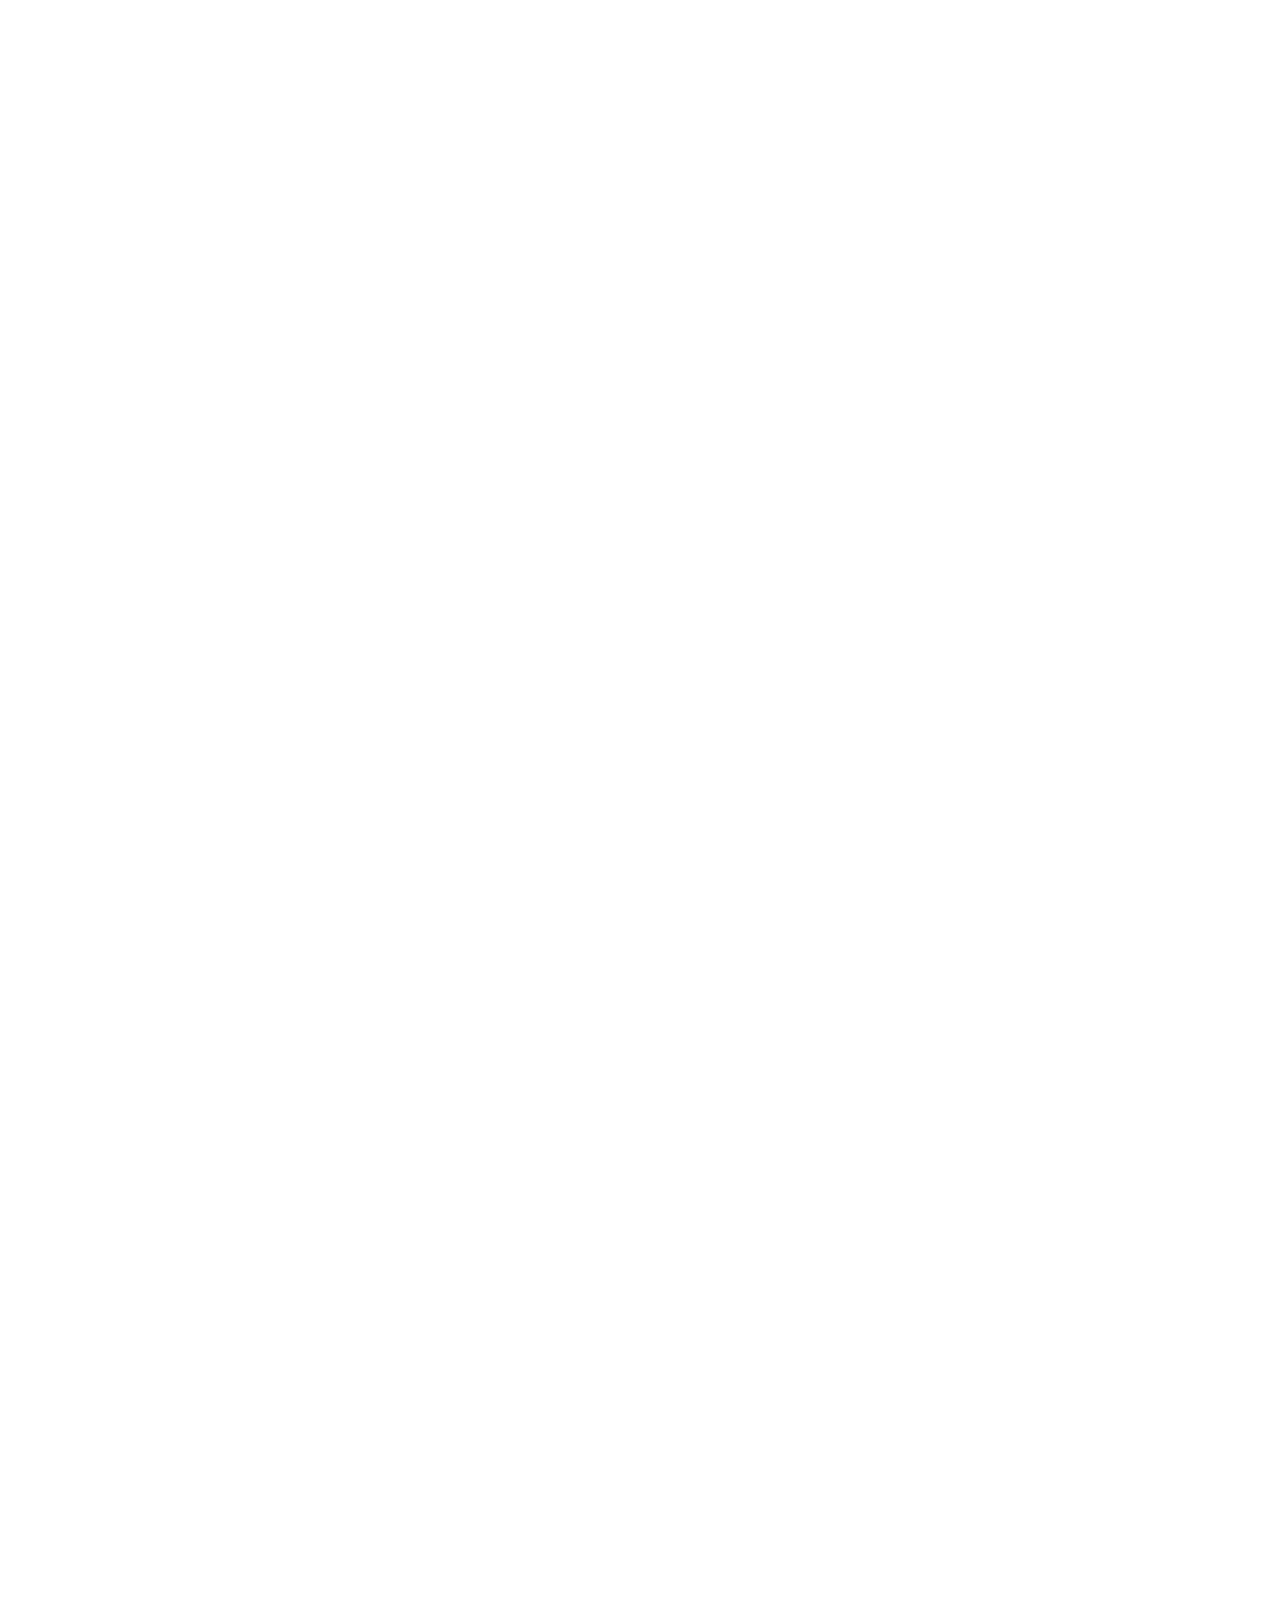
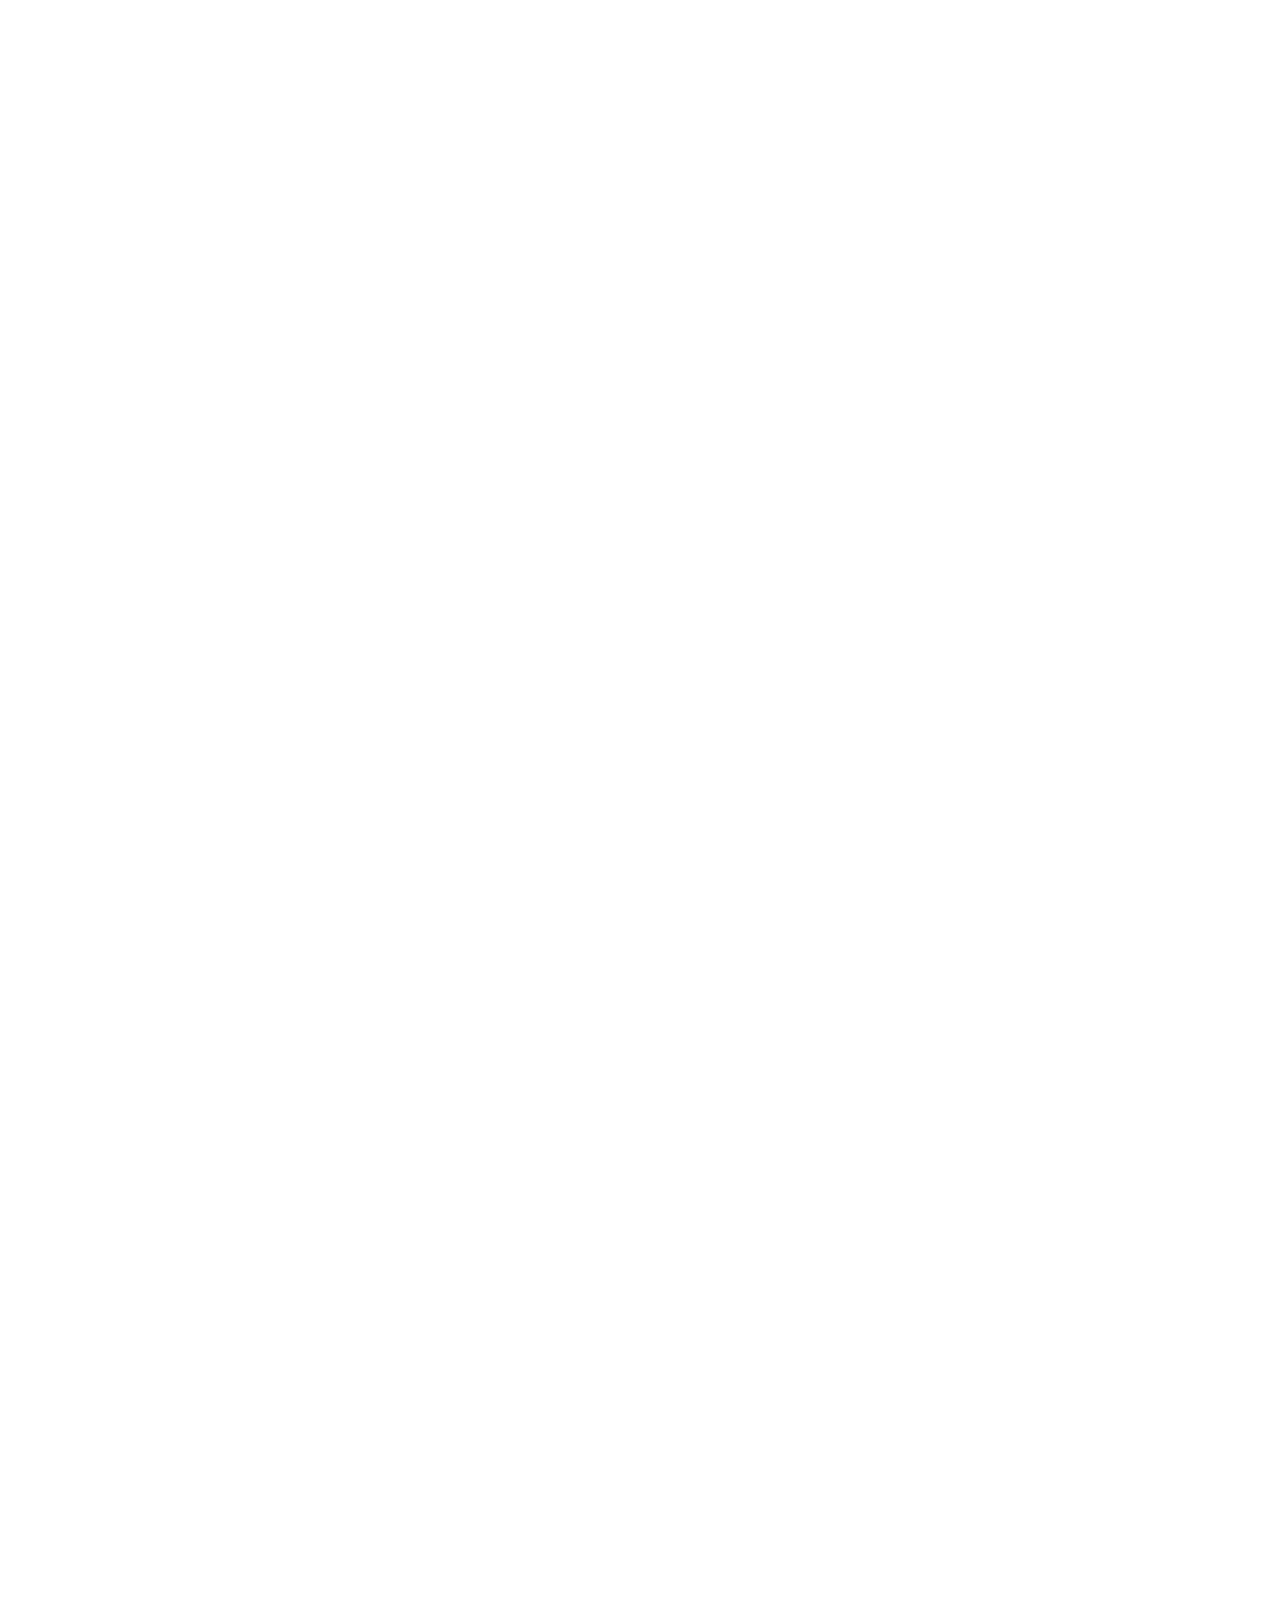
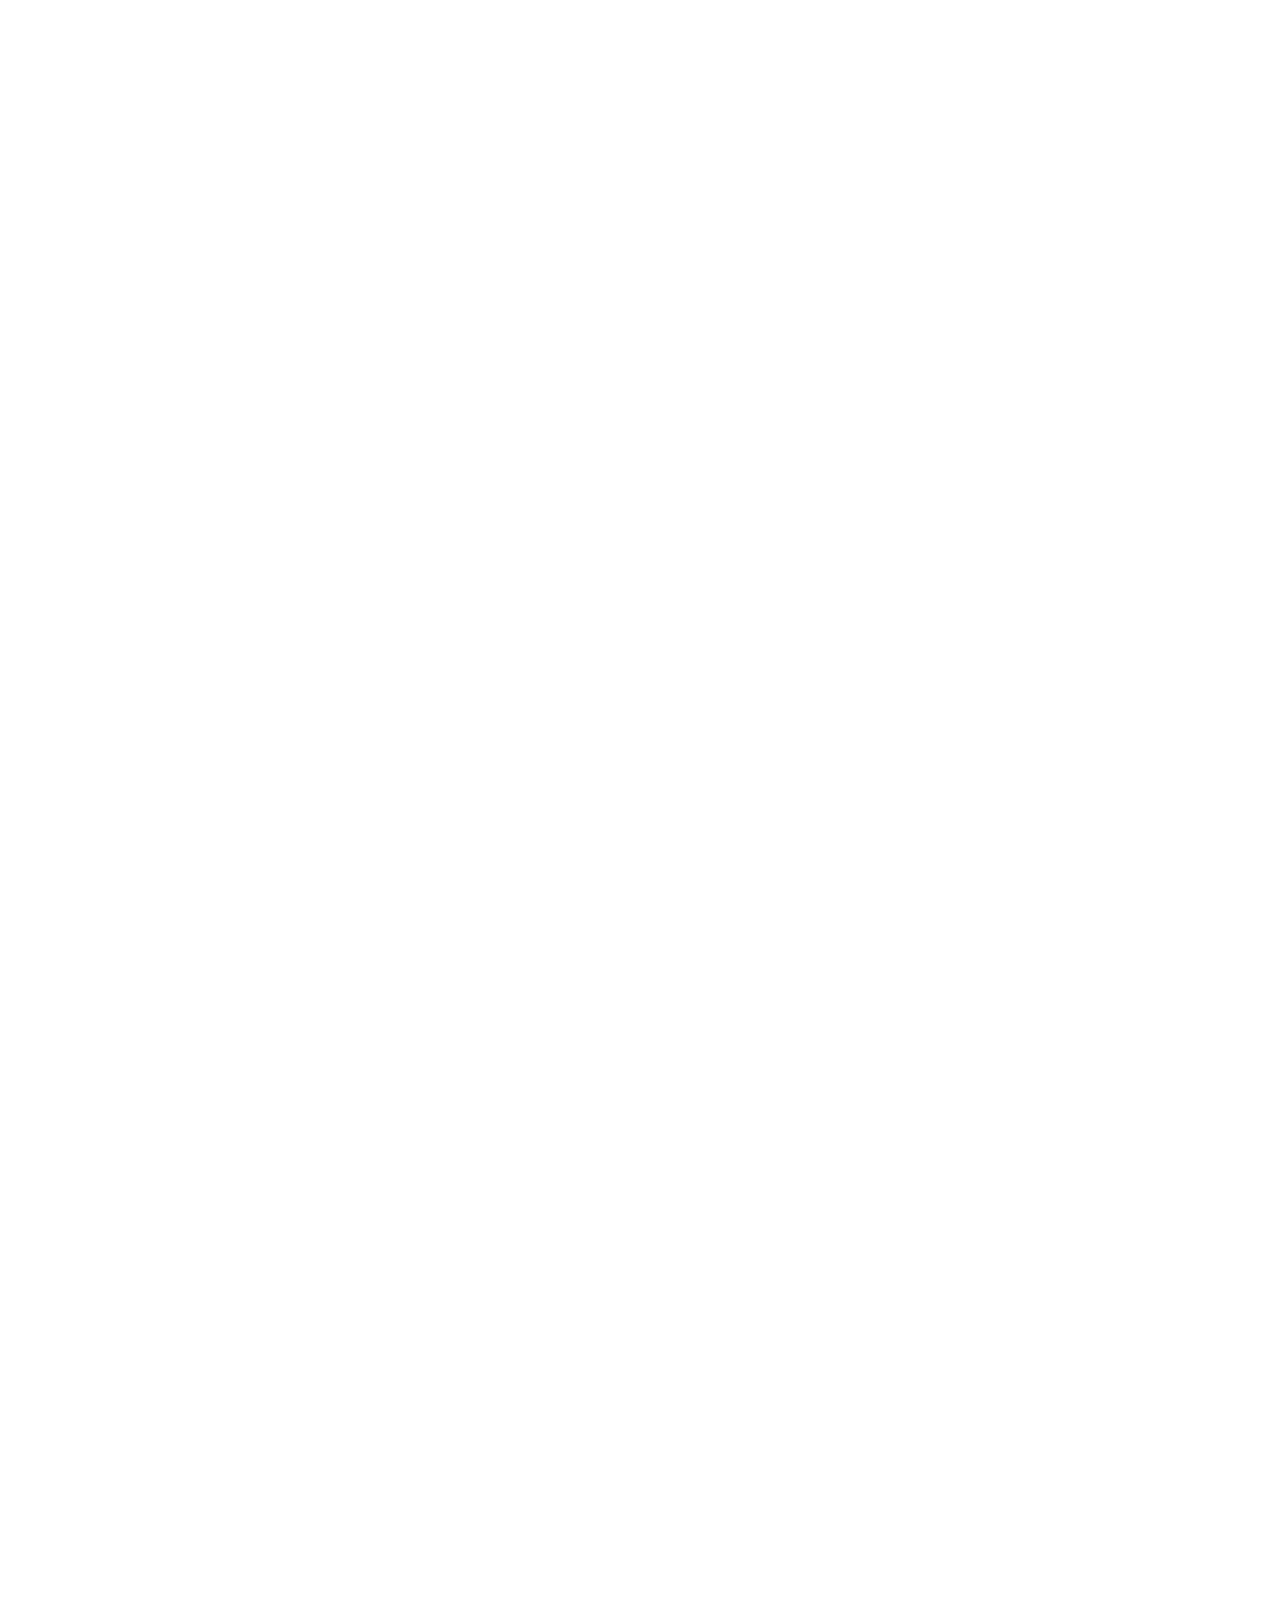
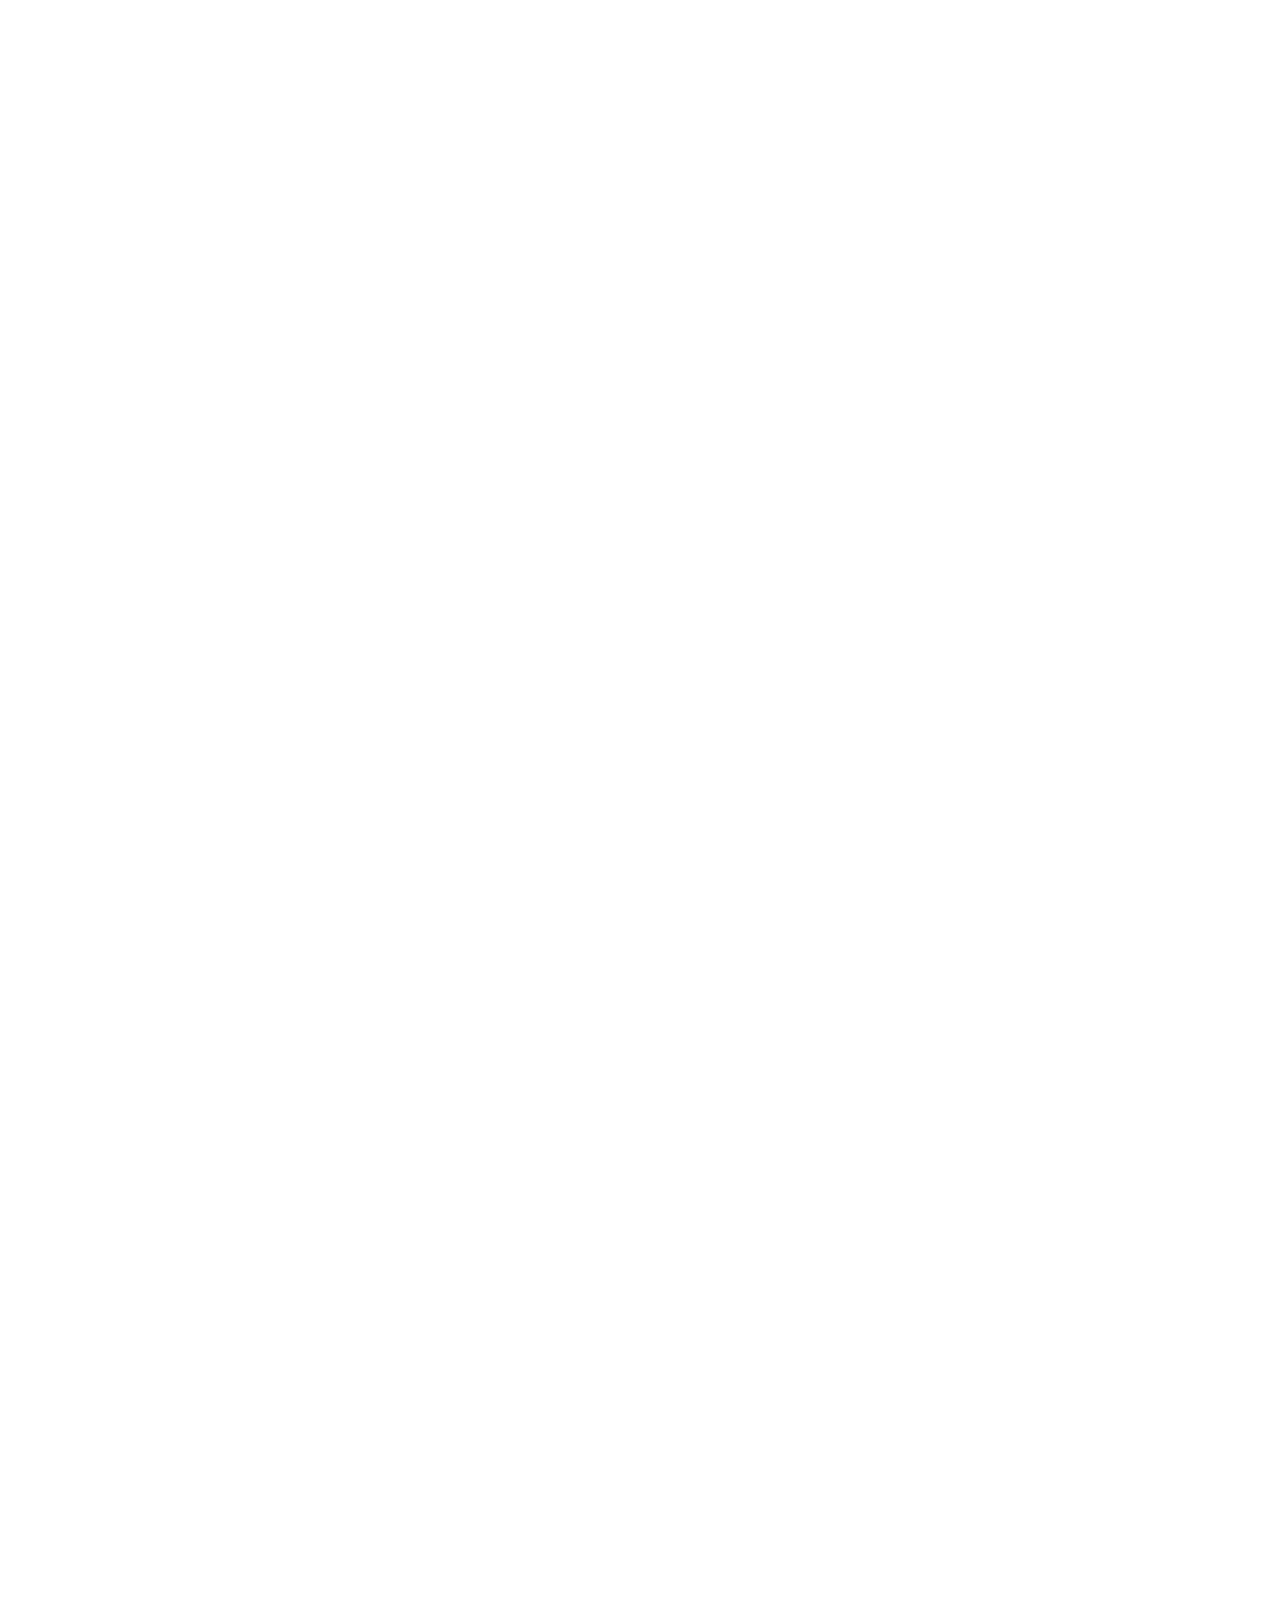
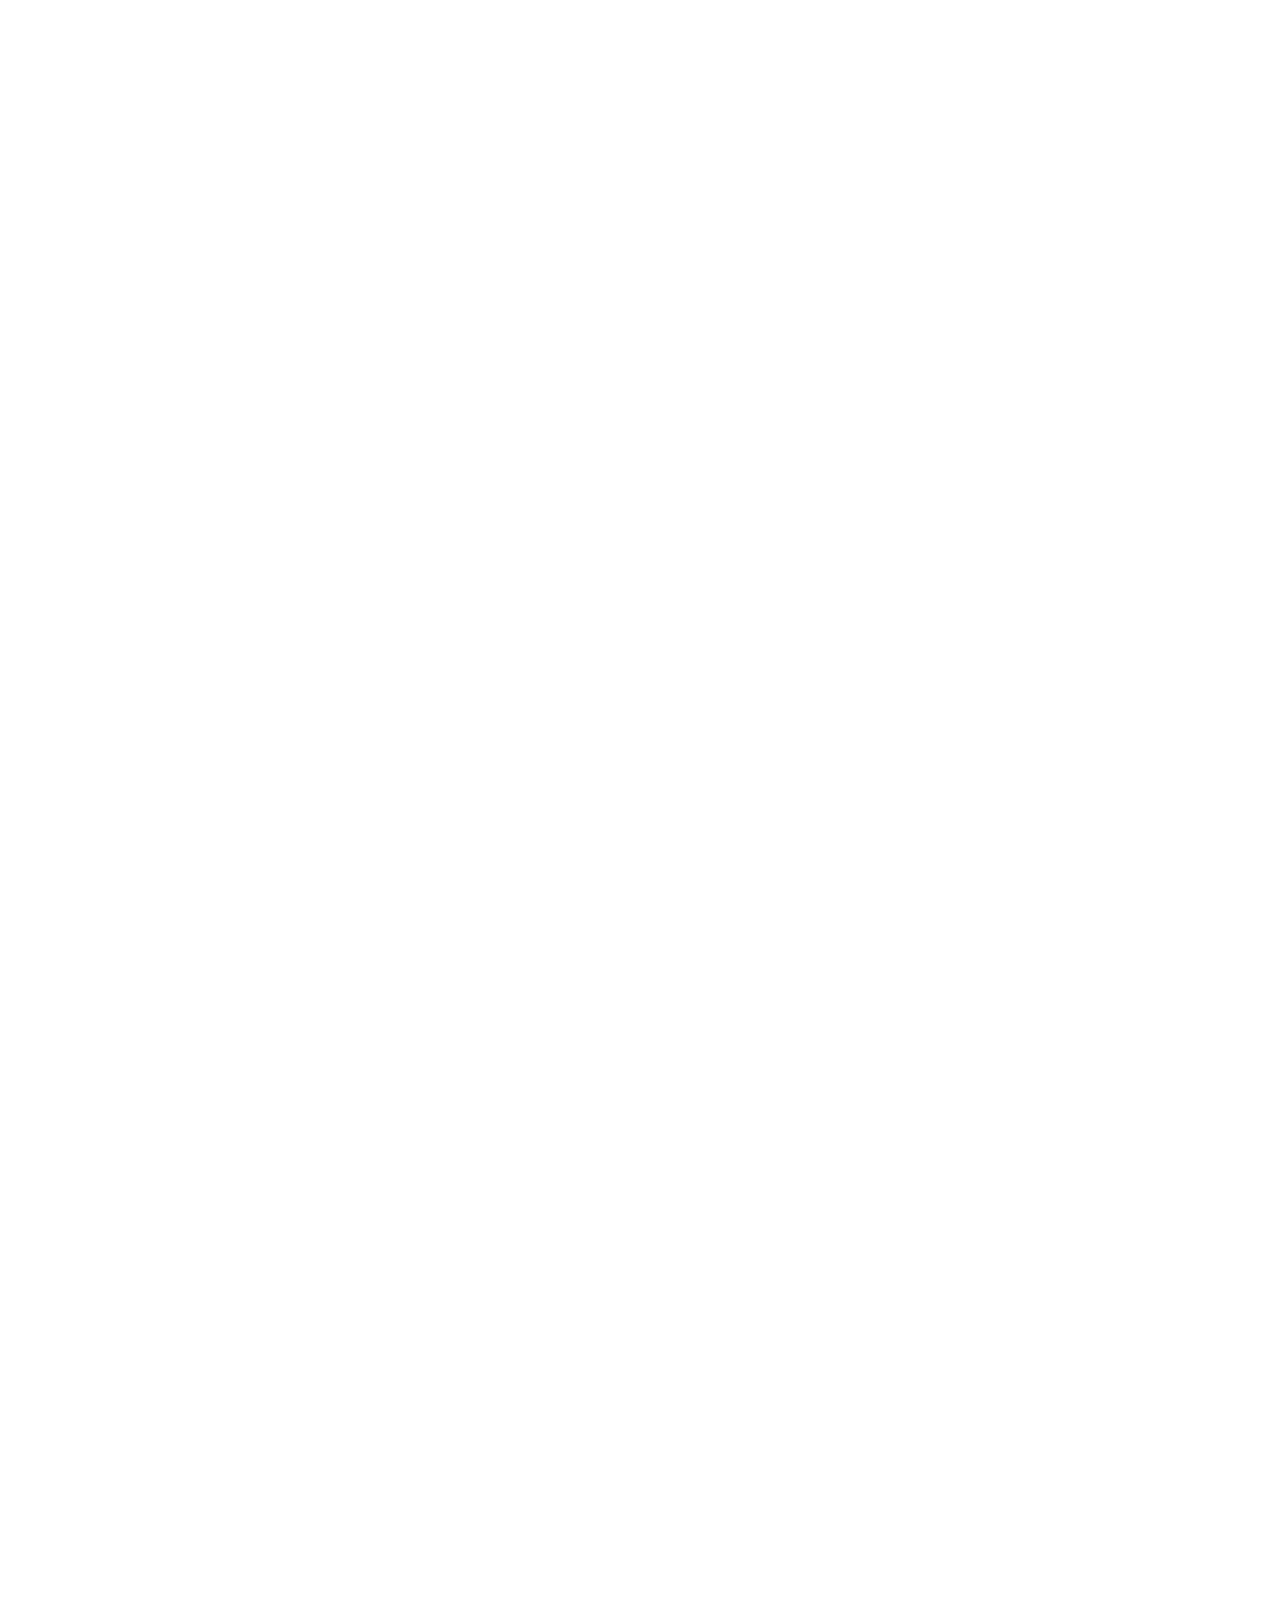
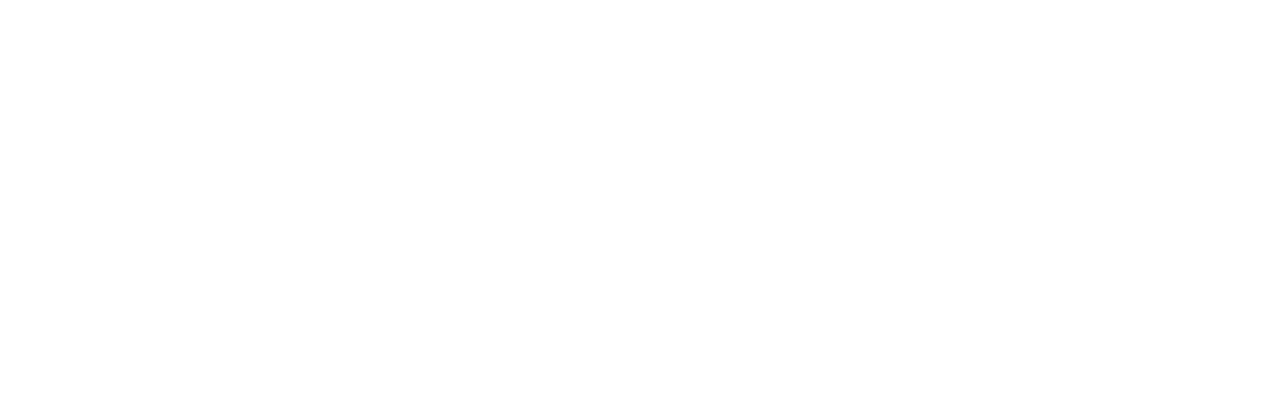
==== commit 0f445f6c: "This is the navbar and hero section" ====
--- a/index.html
+++ b/index.html
@@ -51,7 +51,7 @@
     </header>
 
     <!--Hero Section-->
-    <section class="hero">
+    <section class="hero"> 
         <div class="container">
             <div class="left-side">
                 <div class="container">
@@ -92,182 +92,6 @@
     </section>
 
 
- 
-                <!-- Recent Posts Section -->    
-                   
-      <section class="recent-posts">
-        <div class="recent-posts-container">
-            <div class="left">
-                <div class="rp-box">
-                    <h3>Recent Posts</h3>
-                    <div class="recent-ps-cards">
-                        <div class="rp-card1">
-                            <div class="rp-img1"></div>
-                            <div class="desc">
-                                <h4>Travel</h4>
-                        <div class="rp-card2">
-                            <div class="rp-img2"></div>
-                            <div class="desc">
-                                <h4> Technology, Lifestyle </h4>
-
-                        <div class="card2">
-                            <div class="img"></div>
-                            <div class="bottom-side">
-                                <h4> Fashion Lifestyle </h4>
-                                <p>Postea senserit id eos, vivendo periculis ei qui</p>
-                                <div class="info">
-                                    <h5>JOHN DOE.</h5>
-                                    <h6>20 APRIL 2018</h6>
-                                </div>
-                            </div>
-                        </div>
-                        <div class="rp-card3">
-                            <div class="rp-img3"></div>
-                            <div class="desc">
-                                <h4>Health</h4>
-
-                        <div class="card3">
-                            <div class="img"></div>
-                            <div class="bottom-side">
-                                <h4>Technology</h4>
-                                <p>Sed ut perspiciatis, unde omnis iste natus error sit</p>
-                                <div class="info">
-                                    <h5>JOHN DOE.</h5>
-                                    <h6>20 APRIL 2018</h6>
-                                </div>
-                            </div>
-                        </div>
-                        <div class="rp-card4">
-                            <div class="rp-img4"></div>
-                            <div class="desc">
-                                <h4>Health, Lifestyle</h4>
-
-                    </div>
-                </div>
-                              </section>
-                          
-                             <!--Lifestyle ==> Technology & Health Section-->
-    <section class="posts">
-        <div class="container">
-            <!--Right Side-->
-            <div class="left-side">
-                <!--LifeStyle Section-->
-                <div class="box">
-                    <h3>lifestyle</h3>
-                    <div class="cards">
-                        <div class="card1">
-                            <div class="img"></div>
-                            <div class="bottom-side">
-                                <h4>Lifestyle</h4>
-                                <p>Mel ut impetus suscipit tincidunt. Cum id ullum laboramus persequeris.</p>
-                                <div class="info">
-                                    <h5>JOHN DOE.</h5>
-                                    <h6>20 APRIL 2018</h6>
-                                </div>
-                            </div>
-                        </div>
-
-                <!--Fashion And Travel Section-->
-                <div class="box">
-                    <h3>Fashion & Travel</h3>
-                    <div class="cards">
-                        <div class="card4">
-                            <div class="img"></div>
-                            <div class="bottom-side">
-                                <h4>Travel</h4>
-                                <p>Ne bonorum praesent cum, labitur persequeris definitionem quo cu?</p>
-                                <div class="info">
-                                    <h5>JOHN DOE.</h5>
-                                    <h6>20 APRIL 2018</h6>
-                                </div>
-                            </div>
-                        </div>
-                        <div class="card5">
-                            <div class="img"></div>
-                            <div class="bottom-side">
-                                <h4>Lifestyle</h4>
-                                <p>Sed ut perspiciatis, unde omnis iste natus error sit</p>
-                                <div class="info">
-                                    <h5>JOHN DOE.</h5>
-                                    <h6>20 APRIL 2018</h6>
-                                </div>
-                            </div>
-                        </div>
-
-                  </div>
-                </div>
-                        <div class="card6">
-                            <div class="img"></div>
-                            <div class="bottom-side">
-                                <h4> Travel Lifestyle </h4>
-                                <p>Mel ut impetus suscipit tincidunt. Cum id ullum laboramus persequeris.</p>
-                                <div class="info">
-                                    <h5>JOHN DOE.</h5>
-                                    <h6>20 APRIL 2018</h6>
-                                </div>
-                            </div>
-                        </div>
-                    </div>
-                </div>
-
-                <!--Technology And Health Section-->
-                <div class="box">
-                    <h3>Technology & Health</h3>
-                    <div class="cards">
-                        <div class="card7">
-                            <div class="img"></div>
-                            <div class="bottom-side">
-                                <h4>Health</h4>
-                                <p>Postea senserit id eos, vivendo periculis ei qui</p>
-                                <div class="info">
-                                    <h5>JOHN DOE.</h5>
-                                    <h6>20 APRIL 2018</h6>
-                                </div>
-                            </div>
-                        </div>
-                        <div class="card8">
-                            <div class="img"></div>
-                            <div class="bottom-side">
-                                <h4> Fashion Lifestyle </h4>
-                                <p>Mel ut impetus suscipit tincidunt. Cum id ullum laboramus persequeris.</p>
-                                <div class="info">
-                                    <h5>JOHN DOE.</h5>
-                                    <h6>20 APRIL 2018</h6>
-                                </div>
-                            </div>
-                        </div>
-                        <div class="card9">
-                            <div class="img"></div>
-                            <div class="bottom-side">
-                                <h4>Lifestyle</h4>
-                                <p>Ne bonorum praesent cum, labitur persequeris definitionem quo cu?</p>
-                                <div class="info">
-                                    <h5>JOHN DOE.</h5>
-                                    <h6>20 APRIL 2018</h6>
-                                </div>
-                            </div>
-                        </div>
-                    </div>
-                </div>
-            </div>
-
-            <!--Right Side-->
-            <div class="right-side">
-                <div class="newsletter">
-                    <h3>newsletter</h3>
-                    <div class="input">
-                        <p>Nec feugiat nisl pretium fusce id velit ut tortor pretium.</p>
-                        <input type="email" placeholder="Enter Your Email">
-                        <a href="#">SUBSCRIBE</a>
-                    </div>
-                    <i class="fa-regular fa-envelope"></i>
-                </div>
-            </div>
-
-        </div>
-    </section>
-
-
 
 </body>
 </html>--- a/css/style.css
+++ b/css/style.css
@@ -1,4 +1,4 @@
-
+/*****General Code*****/
 @import url("https://fonts.googleapis.com/css2?family=Kanit:ital,wght@0,100;0,200;0,300;0,400;0,500;0,600;0,700;0,800;0,900;1,100;1,200;1,300;1,400;1,500;1,600;1,700;1,800;1,900&family=Roboto:wght@100;300;400;500;700;900&display=swap");
 @import url("https://fonts.googleapis.com/css2?family=Kanit:ital,wght@0,100;0,200;0,300;0,400;0,500;0,600;0,700;0,800;0,900;1,100;1,200;1,300;1,400;1,500;1,600;1,700;1,800;1,900&family=Open+Sans:ital,wght@0,300..800;1,300..800&family=Roboto:wght@100;300;400;500;700;900&display=swap");
 * {
@@ -31,95 +31,6 @@
 
 /*****colors****/
 /******Fonts****/
-.recent-posts {
-  margin-top: 100px;
-  font-family: "Roboto", sans-serif;
-}
-.recent-posts .recent-posts-container {
-  display: grid;
-  margin-left: 160px;
-}
-.recent-posts .recent-posts-container .left {
-  width: 50%;
-}
-.recent-posts .recent-posts-container .left .rp-box {
-  display: grid;
-  gap: 50px;
-}
-.recent-posts .recent-posts-container .left .rp-box h3 {
-  font-size: 17px;
-  letter-spacing: 0.5px;
-  font-weight: 800;
-  color: #222936;
-  text-transform: uppercase;
-  margin: 30px 0 10px 0;
-}
-.recent-posts .recent-posts-container .left .rp-box .recent-ps-cards {
-  display: grid;
-  gap: 40px;
-  grid-template-columns: repeat(2, 45%);
-}
-.recent-posts .recent-posts-container .left .rp-box .recent-ps-cards .rp-card1, .recent-posts .recent-posts-container .left .rp-box .recent-ps-cards .rp-card2, .recent-posts .recent-posts-container .left .rp-box .recent-ps-cards .rp-card3,
-.recent-posts .recent-posts-container .left .rp-box .recent-ps-cards .rp-card4 {
-  padding: 15px;
-  cursor: pointer;
-}
-.recent-posts .recent-posts-container .left .rp-box .recent-ps-cards .rp-card1 .rp-img1, .recent-posts .recent-posts-container .left .rp-box .recent-ps-cards .rp-card2 .rp-img1, .recent-posts .recent-posts-container .left .rp-box .recent-ps-cards .rp-card3 .rp-img1,
-.recent-posts .recent-posts-container .left .rp-box .recent-ps-cards .rp-card4 .rp-img1 {
-  background: url("https://images.pexels.com/photos/1271619/pexels-photo-1271619.jpeg") center center/cover;
-  width: 25vw;
-  height: 35vh;
-  transition: all 0.5s;
-}
-.recent-posts .recent-posts-container .left .rp-box .recent-ps-cards .rp-card1 .rp-img1:hover, .recent-posts .recent-posts-container .left .rp-box .recent-ps-cards .rp-card2 .rp-img1:hover, .recent-posts .recent-posts-container .left .rp-box .recent-ps-cards .rp-card3 .rp-img1:hover,
-.recent-posts .recent-posts-container .left .rp-box .recent-ps-cards .rp-card4 .rp-img1:hover {
-  background-size: 120%;
-}
-.recent-posts .recent-posts-container .left .rp-box .recent-ps-cards .rp-card1 .rp-img2, .recent-posts .recent-posts-container .left .rp-box .recent-ps-cards .rp-card2 .rp-img2, .recent-posts .recent-posts-container .left .rp-box .recent-ps-cards .rp-card3 .rp-img2,
-.recent-posts .recent-posts-container .left .rp-box .recent-ps-cards .rp-card4 .rp-img2 {
-  background: url("https://images.pexels.com/photos/919734/pexels-photo-919734.jpeg") center center/cover;
-  width: 25vw;
-  height: 35vh;
-  transition: all 0.5s;
-}
-.recent-posts .recent-posts-container .left .rp-box .recent-ps-cards .rp-card1 .rp-img2:hover, .recent-posts .recent-posts-container .left .rp-box .recent-ps-cards .rp-card2 .rp-img2:hover, .recent-posts .recent-posts-container .left .rp-box .recent-ps-cards .rp-card3 .rp-img2:hover,
-.recent-posts .recent-posts-container .left .rp-box .recent-ps-cards .rp-card4 .rp-img2:hover {
-  background-size: 120%;
-}
-.recent-posts .recent-posts-container .left .rp-box .recent-ps-cards .rp-card1 .rp-img3, .recent-posts .recent-posts-container .left .rp-box .recent-ps-cards .rp-card2 .rp-img3, .recent-posts .recent-posts-container .left .rp-box .recent-ps-cards .rp-card3 .rp-img3,
-.recent-posts .recent-posts-container .left .rp-box .recent-ps-cards .rp-card4 .rp-img3 {
-  background: url("https://images.pexels.com/photos/3076509/pexels-photo-3076509.jpeg?auto=compress&cs=tinysrgb&w=1260&h=750&dpr=1") center center/cover;
-  width: 25vw;
-  height: 35vh;
-  transition: all 0.5s;
-}
-.recent-posts .recent-posts-container .left .rp-box .recent-ps-cards .rp-card1 .rp-img3:hover, .recent-posts .recent-posts-container .left .rp-box .recent-ps-cards .rp-card2 .rp-img3:hover, .recent-posts .recent-posts-container .left .rp-box .recent-ps-cards .rp-card3 .rp-img3:hover,
-.recent-posts .recent-posts-container .left .rp-box .recent-ps-cards .rp-card4 .rp-img3:hover {
-  background-size: 120%;
-}
-.recent-posts .recent-posts-container .left .rp-box .recent-ps-cards .rp-card1 .rp-img4, .recent-posts .recent-posts-container .left .rp-box .recent-ps-cards .rp-card2 .rp-img4, .recent-posts .recent-posts-container .left .rp-box .recent-ps-cards .rp-card3 .rp-img4,
-.recent-posts .recent-posts-container .left .rp-box .recent-ps-cards .rp-card4 .rp-img4 {
-  background: url("https://images.pexels.com/photos/1034940/pexels-photo-1034940.jpeg?auto=compress&cs=tinysrgb&w=1260&h=750&dpr=1") center center/cover;
-  width: 25vw;
-  height: 35vh;
-  transition: all 0.5s;
-}
-.recent-posts .recent-posts-container .left .rp-box .recent-ps-cards .rp-card1 .rp-img4:hover, .recent-posts .recent-posts-container .left .rp-box .recent-ps-cards .rp-card2 .rp-img4:hover, .recent-posts .recent-posts-container .left .rp-box .recent-ps-cards .rp-card3 .rp-img4:hover,
-.recent-posts .recent-posts-container .left .rp-box .recent-ps-cards .rp-card4 .rp-img4:hover {
-  background-size: 120%;
-}
-.recent-posts .recent-posts-container .left .rp-box .recent-ps-cards .rp-card1 .desc, .recent-posts .recent-posts-container .left .rp-box .recent-ps-cards .rp-card2 .desc, .recent-posts .recent-posts-container .left .rp-box .recent-ps-cards .rp-card3 .desc,
-.recent-posts .recent-posts-container .left .rp-box .recent-ps-cards .rp-card4 .desc {
-  background-color: #fff;
-  position: relative;
-  bottom: 50px;
-  left: 20px;
-  padding: 20px;
-  width: 25vw;
-}
-.recent-posts .recent-posts-container .left .rp-box .recent-ps-cards .rp-card1 .desc h4, .recent-posts .recent-posts-container .left .rp-box .recent-ps-cards .rp-card2 .desc h4, .recent-posts .recent-posts-container .left .rp-box .recent-ps-cards .rp-card3 .desc h4,
-.recent-posts .recent-posts-container .left .rp-box .recent-ps-cards .rp-card4 .desc h4 {
-
 /******NavBar Section Style******/
 .header {
   width: 100%;
@@ -214,7 +125,6 @@
 }
 .header .bottom-side .nav ul li a:hover {
   color: #ED435E;
-
 }
 
 /**Hero Section Style**/
@@ -386,219 +296,4 @@
   padding-left: 10px;
   margin-top: 2px;
   font-weight: 400;
-
-}
-
-/**Lifestyle ==> Technology & Health Section Style**/
-
-.posts {
-  margin-top: 500px;
-  font-family: "Roboto", sans-serif;
-}
-.posts .container {
-  display: flex;
-  justify-content: space-around;
-  align-items: flex-start;
-}
-.posts .container .left-side {
-  width: 50%;
-}
-.posts .container .left-side .box {
-  display: flex;
-  flex-direction: column;
-}
-.posts .container .left-side .box h3 {
-  font-size: 17px;
-  letter-spacing: 0.5px;
-  font-weight: 800;
-  color: #222936;
-  text-transform: uppercase;
-  margin: 30px 0 10px 0;
-}
-.posts .container .left-side .box .cards {
-  display: flex;
-  justify-content: center;
-}
-.posts .container .left-side .box .cards .card1, .posts .container .left-side .box .cards .card2, .posts .container .left-side .box .cards .card3,
-.posts .container .left-side .box .cards .card4, .posts .container .left-side .box .cards .card5, .posts .container .left-side .box .cards .card6,
-.posts .container .left-side .box .cards .card7, .posts .container .left-side .box .cards .card8, .posts .container .left-side .box .cards .card9 {
-  padding: 15px;
-  cursor: pointer;
-}
-.posts .container .left-side .box .cards .card1 .img, .posts .container .left-side .box .cards .card2 .img, .posts .container .left-side .box .cards .card3 .img,
-.posts .container .left-side .box .cards .card4 .img, .posts .container .left-side .box .cards .card5 .img, .posts .container .left-side .box .cards .card6 .img,
-.posts .container .left-side .box .cards .card7 .img, .posts .container .left-side .box .cards .card8 .img, .posts .container .left-side .box .cards .card9 .img {
-  background: url("../img/card1.webp") center center/cover;
-  width: 240px;
-  height: 150px;
-  transition-duration: 0.8s;
-}
-.posts .container .left-side .box .cards .card1 .img:hover, .posts .container .left-side .box .cards .card2 .img:hover, .posts .container .left-side .box .cards .card3 .img:hover,
-.posts .container .left-side .box .cards .card4 .img:hover, .posts .container .left-side .box .cards .card5 .img:hover, .posts .container .left-side .box .cards .card6 .img:hover,
-.posts .container .left-side .box .cards .card7 .img:hover, .posts .container .left-side .box .cards .card8 .img:hover, .posts .container .left-side .box .cards .card9 .img:hover {
-  background-size: 110%;
-}
-.posts .container .left-side .box .cards .card1 h4, .posts .container .left-side .box .cards .card2 h4, .posts .container .left-side .box .cards .card3 h4,
-.posts .container .left-side .box .cards .card4 h4, .posts .container .left-side .box .cards .card5 h4, .posts .container .left-side .box .cards .card6 h4,
-.posts .container .left-side .box .cards .card7 h4, .posts .container .left-side .box .cards .card8 h4, .posts .container .left-side .box .cards .card9 h4 {
-
-  color: #ED435E;
-  text-transform: uppercase;
-  font-size: 13px;
-  font-weight: 500;
-  padding: 10px 0;
-}
-
-.recent-posts .recent-posts-container .left .rp-box .recent-ps-cards .rp-card1 .desc p, .recent-posts .recent-posts-container .left .rp-box .recent-ps-cards .rp-card2 .desc p, .recent-posts .recent-posts-container .left .rp-box .recent-ps-cards .rp-card3 .desc p,
-.recent-posts .recent-posts-container .left .rp-box .recent-ps-cards .rp-card4 .desc p {
-
-.posts .container .left-side .box .cards .card1 p, .posts .container .left-side .box .cards .card2 p, .posts .container .left-side .box .cards .card3 p,
-.posts .container .left-side .box .cards .card4 p, .posts .container .left-side .box .cards .card5 p, .posts .container .left-side .box .cards .card6 p,
-.posts .container .left-side .box .cards .card7 p, .posts .container .left-side .box .cards .card8 p, .posts .container .left-side .box .cards .card9 p {
-
-  color: #000;
-  font-size: 16px;
-  letter-spacing: 1px;
-  font-weight: 600;
-  margin-left: 2px;
-}
-
-.recent-posts .recent-posts-container .left .rp-box .recent-ps-cards .rp-card1 .desc p:hover, .recent-posts .recent-posts-container .left .rp-box .recent-ps-cards .rp-card2 .desc p:hover, .recent-posts .recent-posts-container .left .rp-box .recent-ps-cards .rp-card3 .desc p:hover,
-.recent-posts .recent-posts-container .left .rp-box .recent-ps-cards .rp-card4 .desc p:hover {
-  color: #ED435E;
-}
-.recent-posts .recent-posts-container .left .rp-box .recent-ps-cards .rp-card1 .desc .info, .recent-posts .recent-posts-container .left .rp-box .recent-ps-cards .rp-card2 .desc .info, .recent-posts .recent-posts-container .left .rp-box .recent-ps-cards .rp-card3 .desc .info,
-.recent-posts .recent-posts-container .left .rp-box .recent-ps-cards .rp-card4 .desc .info {
-
-.posts .container .left-side .box .cards .card1 p:hover, .posts .container .left-side .box .cards .card2 p:hover, .posts .container .left-side .box .cards .card3 p:hover,
-.posts .container .left-side .box .cards .card4 p:hover, .posts .container .left-side .box .cards .card5 p:hover, .posts .container .left-side .box .cards .card6 p:hover,
-.posts .container .left-side .box .cards .card7 p:hover, .posts .container .left-side .box .cards .card8 p:hover, .posts .container .left-side .box .cards .card9 p:hover {
-  color: #ED435E;
-}
-.posts .container .left-side .box .cards .card1 .info, .posts .container .left-side .box .cards .card2 .info, .posts .container .left-side .box .cards .card3 .info,
-.posts .container .left-side .box .cards .card4 .info, .posts .container .left-side .box .cards .card5 .info, .posts .container .left-side .box .cards .card6 .info,
-.posts .container .left-side .box .cards .card7 .info, .posts .container .left-side .box .cards .card8 .info, .posts .container .left-side .box .cards .card9 .info {
-
-  display: flex;
-  align-items: center;
-  color: #aaaaaa;
-  padding: 10px 0;
-  margin-left: 2px;
-}
-
-.recent-posts .recent-posts-container .left .rp-box .recent-ps-cards .rp-card1 .desc .info h5, .recent-posts .recent-posts-container .left .rp-box .recent-ps-cards .rp-card2 .desc .info h5, .recent-posts .recent-posts-container .left .rp-box .recent-ps-cards .rp-card3 .desc .info h5,
-.recent-posts .recent-posts-container .left .rp-box .recent-ps-cards .rp-card4 .desc .info h5 {
-
-.posts .container .left-side .box .cards .card1 .info h5, .posts .container .left-side .box .cards .card2 .info h5, .posts .container .left-side .box .cards .card3 .info h5,
-.posts .container .left-side .box .cards .card4 .info h5, .posts .container .left-side .box .cards .card5 .info h5, .posts .container .left-side .box .cards .card6 .info h5,
-.posts .container .left-side .box .cards .card7 .info h5, .posts .container .left-side .box .cards .card8 .info h5, .posts .container .left-side .box .cards .card9 .info h5 {
-
-  font-size: 13px;
-  font-weight: 600;
-  letter-spacing: 1px;
-}
-
-.recent-posts .recent-posts-container .left .rp-box .recent-ps-cards .rp-card1 .desc .info h6, .recent-posts .recent-posts-container .left .rp-box .recent-ps-cards .rp-card2 .desc .info h6, .recent-posts .recent-posts-container .left .rp-box .recent-ps-cards .rp-card3 .desc .info h6,
-.recent-posts .recent-posts-container .left .rp-box .recent-ps-cards .rp-card4 .desc .info h6 {
-
-.posts .container .left-side .box .cards .card1 .info h6, .posts .container .left-side .box .cards .card2 .info h6, .posts .container .left-side .box .cards .card3 .info h6,
-.posts .container .left-side .box .cards .card4 .info h6, .posts .container .left-side .box .cards .card5 .info h6, .posts .container .left-side .box .cards .card6 .info h6,
-.posts .container .left-side .box .cards .card7 .info h6, .posts .container .left-side .box .cards .card8 .info h6, .posts .container .left-side .box .cards .card9 .info h6 {
-
-  font-size: 12px;
-  padding-left: 10px;
-  margin-top: 2px;
-  font-weight: 400;
-
-}
-.posts .container .left-side .box .cards .card2 .img {
-  background: url("../img/card2.webp") center center/cover;
-}
-.posts .container .left-side .box .cards .card3 .img {
-  background: url("../img/card3.webp") center center/cover;
-}
-.posts .container .left-side .box .cards .card4 .img {
-  background: url("../img/card4.webp") center center/cover;
-}
-.posts .container .left-side .box .cards .card5 .img {
-  background: url("../img/card5.webp") center center/cover;
-}
-.posts .container .left-side .box .cards .card6 .img {
-  background: url("../img/card6.webp") center center/cover;
-}
-.posts .container .left-side .box .cards .card7 .img {
-  background: url("../img/card7.webp") center center/cover;
-}
-.posts .container .left-side .box .cards .card8 .img {
-  background: url("../img/card8.webp") center center/cover;
-}
-.posts .container .left-side .box .cards .card9 .img {
-  background: url("../img/card9.webp") center center/cover;
-}
-
-.posts .container .right-side .newsletter {
-  margin: 50px 0;
-  position: relative;
-}
-.posts .container .right-side .newsletter h3 {
-  margin-bottom: 5px;
-  font-size: 17px;
-  letter-spacing: 0.5px;
-  font-weight: 800;
-  color: #222936;
-  text-transform: uppercase;
-}
-.posts .container .right-side .newsletter .input {
-  display: flex;
-  flex-direction: column;
-  padding: 10px 50px;
-}
-.posts .container .right-side .newsletter .input p {
-  margin: 30px 0;
-  color: #aaaaaa;
-}
-.posts .container .right-side .newsletter .input input {
-  padding: 13px 50px 13px 20px;
-  border: 1px solid rgba(0, 0, 0, 0.2);
-  border-radius: 3px;
-  background-color: #fff;
-}
-.posts .container .right-side .newsletter .input input::-moz-placeholder {
-  color: grey;
-  font-size: 15px;
-  font-family: "Open-sense", sans-serif;
-}
-.posts .container .right-side .newsletter .input input::placeholder {
-  color: grey;
-  font-size: 15px;
-  font-family: "Open-sense", sans-serif;
-}
-.posts .container .right-side .newsletter .input a {
-  background-color: #ED435E;
-  padding: 10px 20px;
-  margin-top: 20px;
-  color: #fff;
-  transition: all 0.5s;
-  font-size: 14px;
-  letter-spacing: 1px;
-  font-weight: 500;
-  width: 40%;
-  text-align: center;
-  border-radius: 3px;
-}
-.posts .container .right-side .newsletter .input a:hover {
-  background-color: #fff;
-  color: #ED435E;
-  border: 1.8px solid #ED435E;
-}
-.posts .container .right-side .newsletter i {
-  position: absolute;
-  font-size: 11rem;
-  color: rgba(0, 0, 0, 0.02);
-  top: 30px;
-  right: 80px;
-  transform: rotate(20deg);
-}
-
-}
-
+}/*# sourceMappingURL=style.css.map */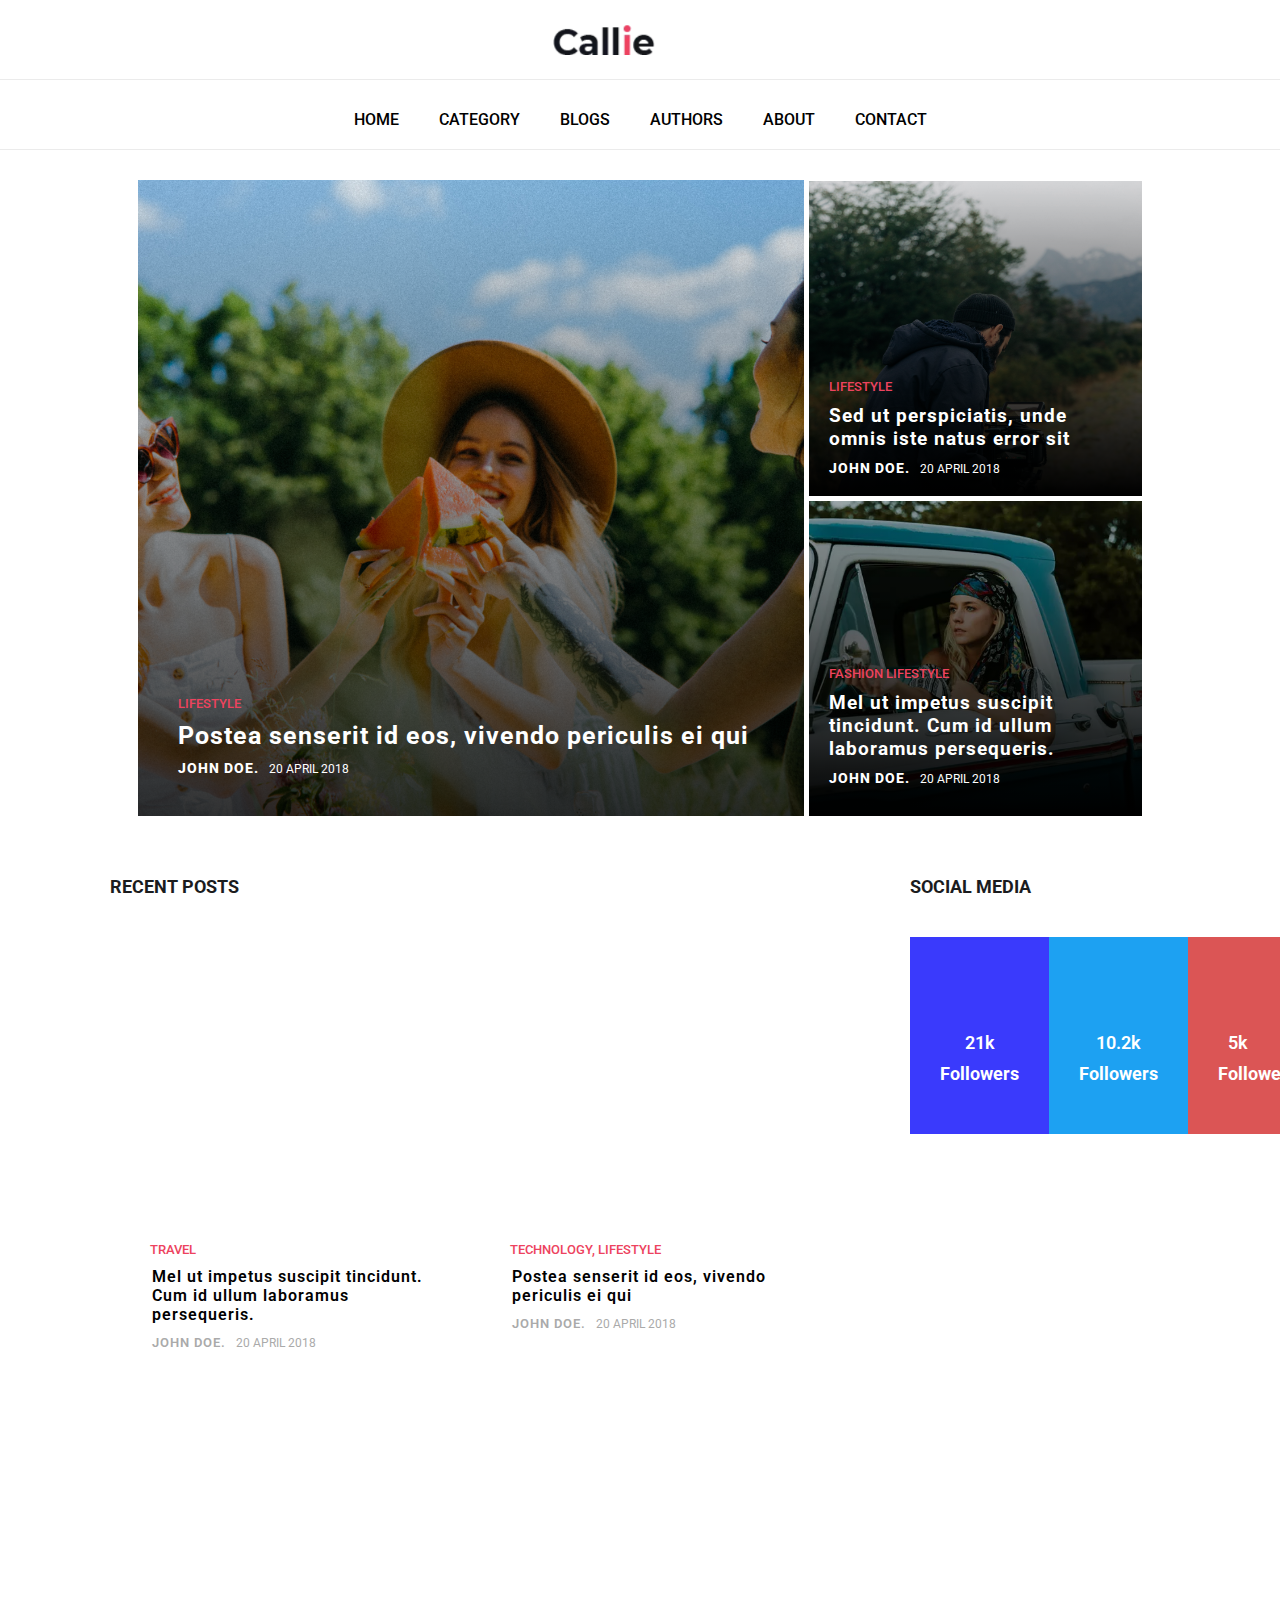
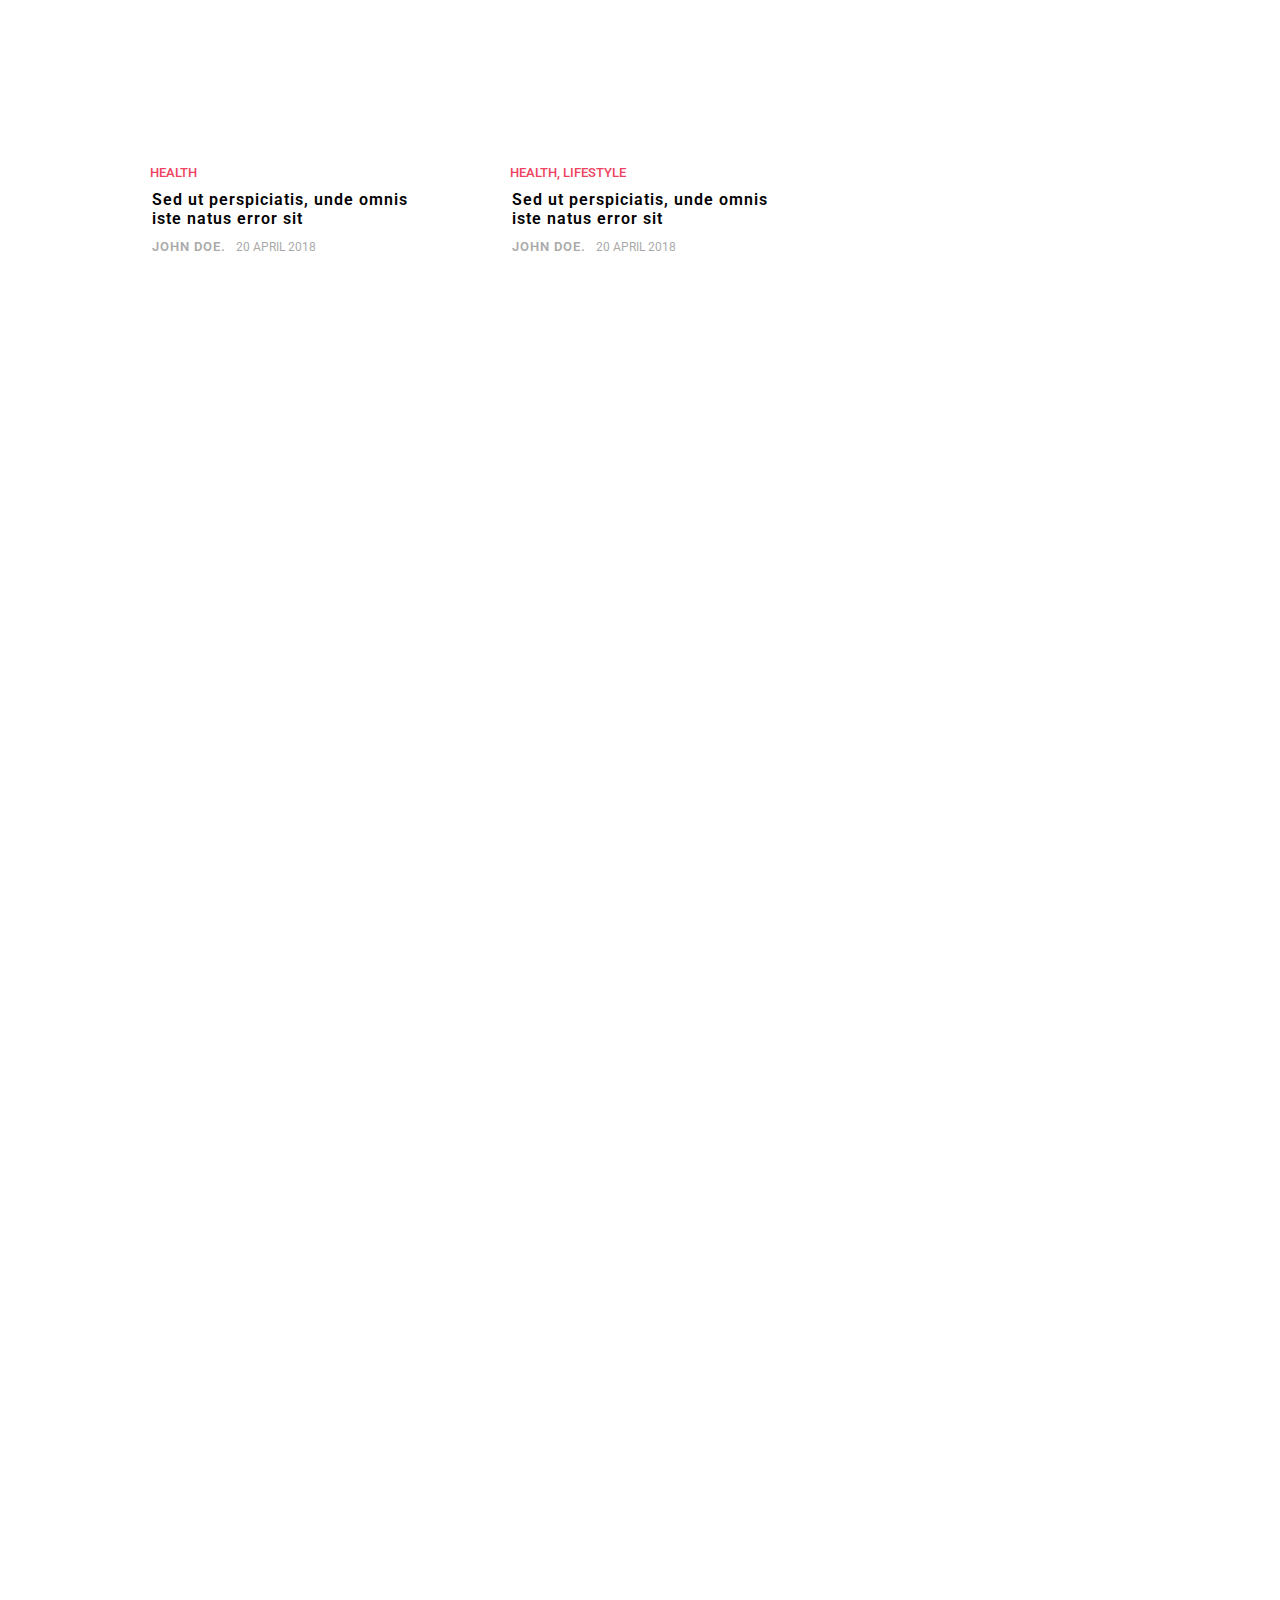
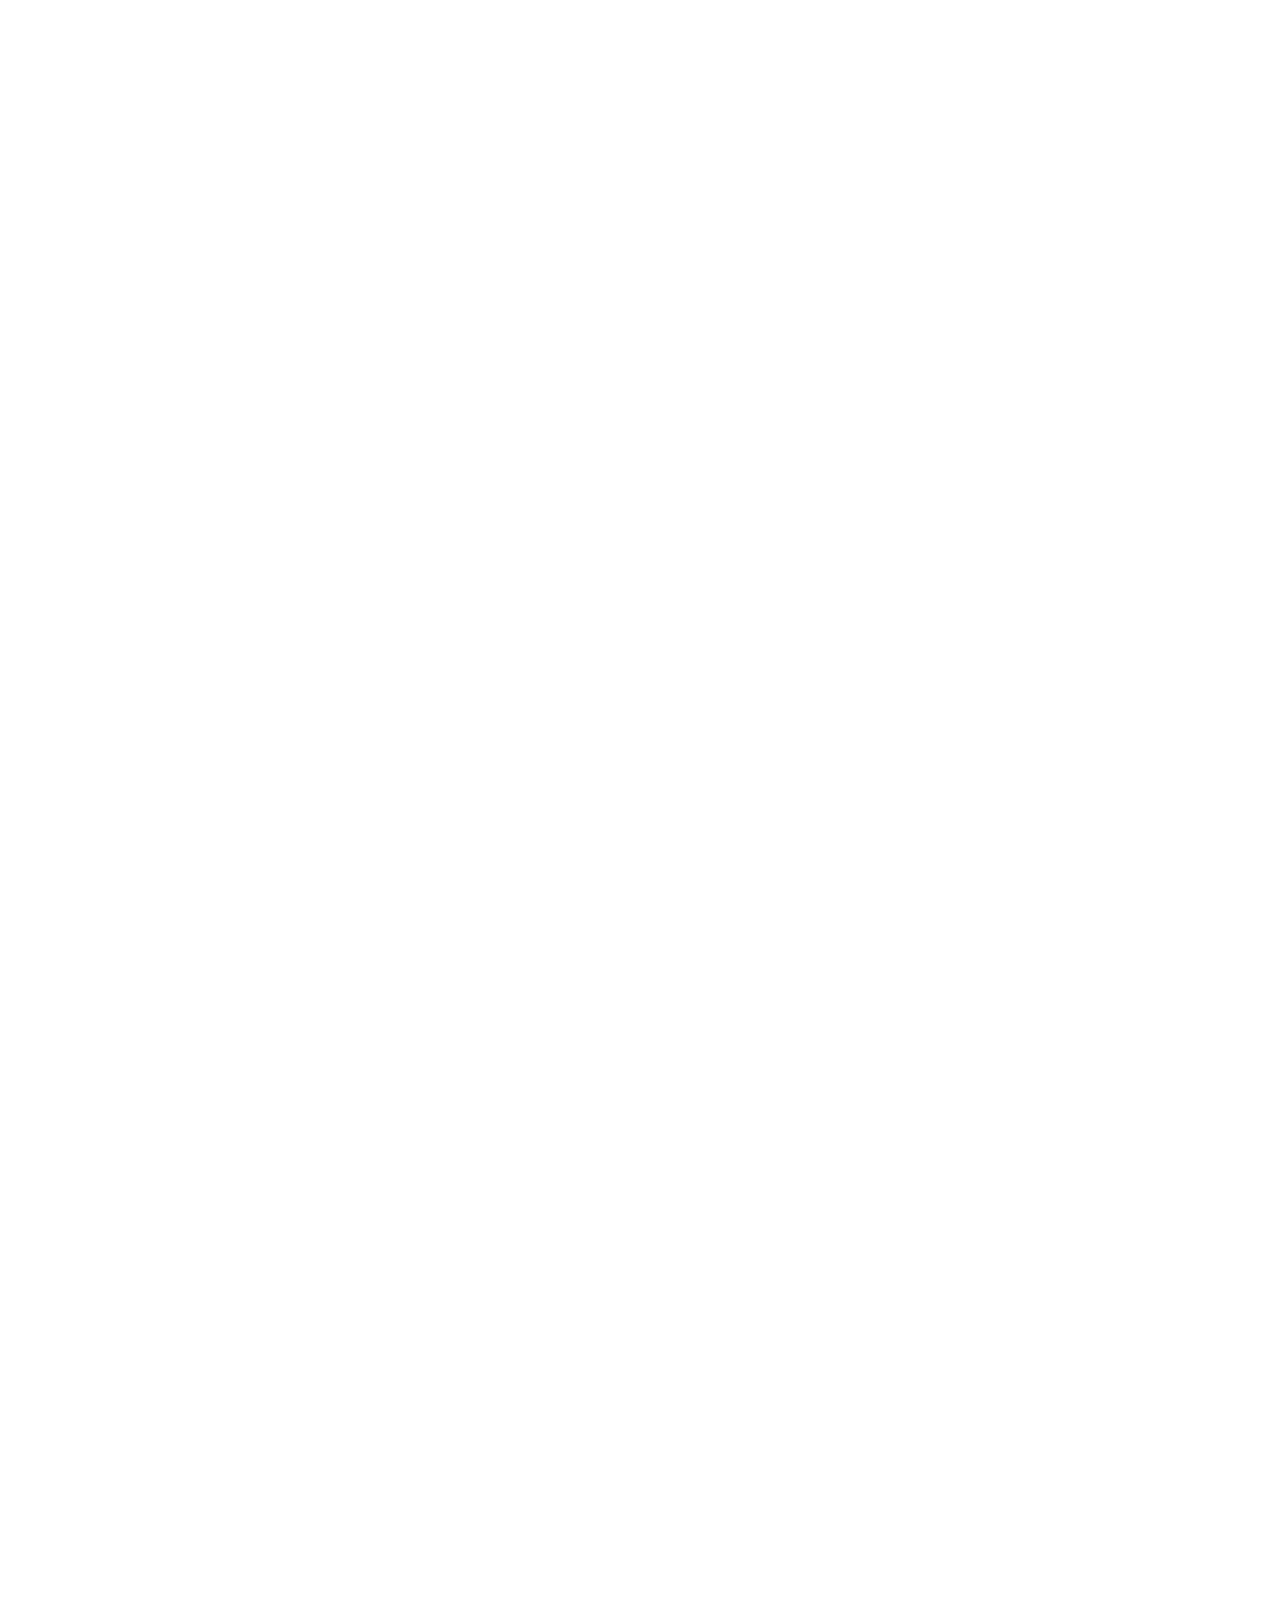
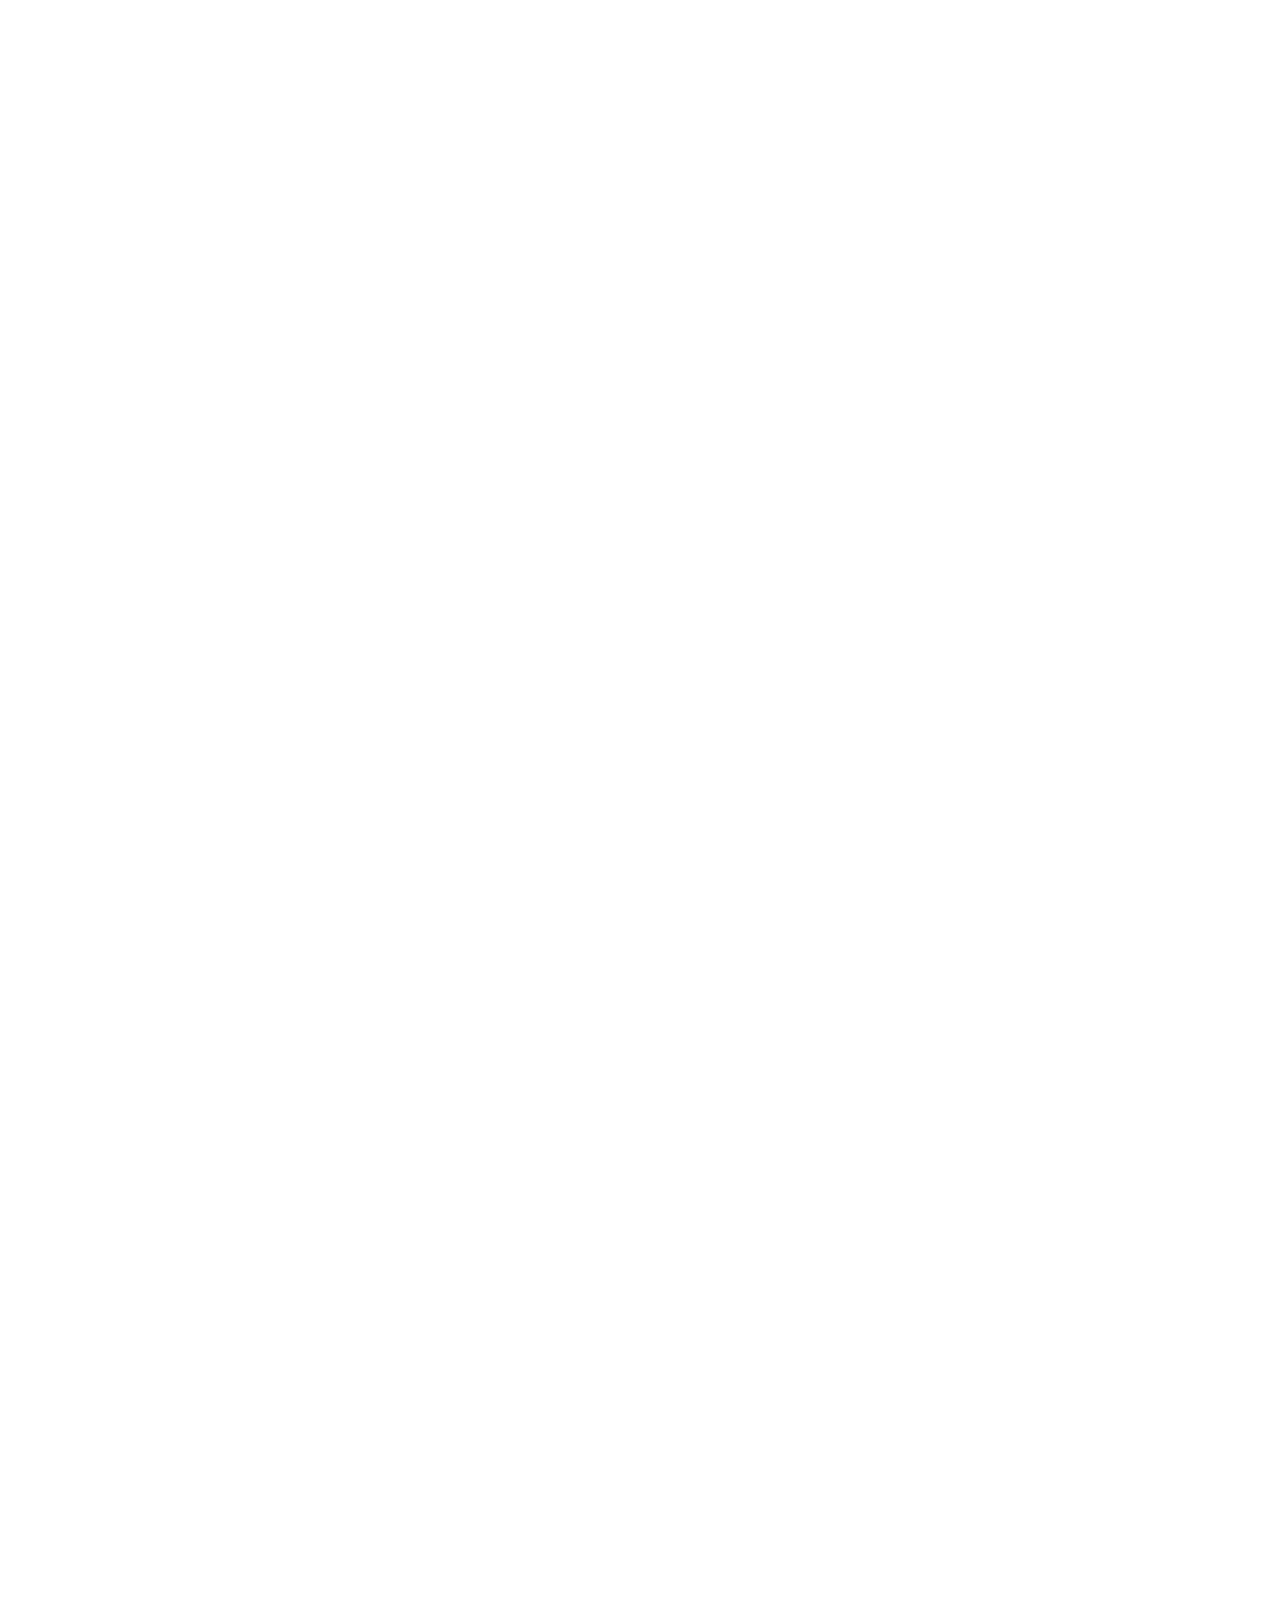
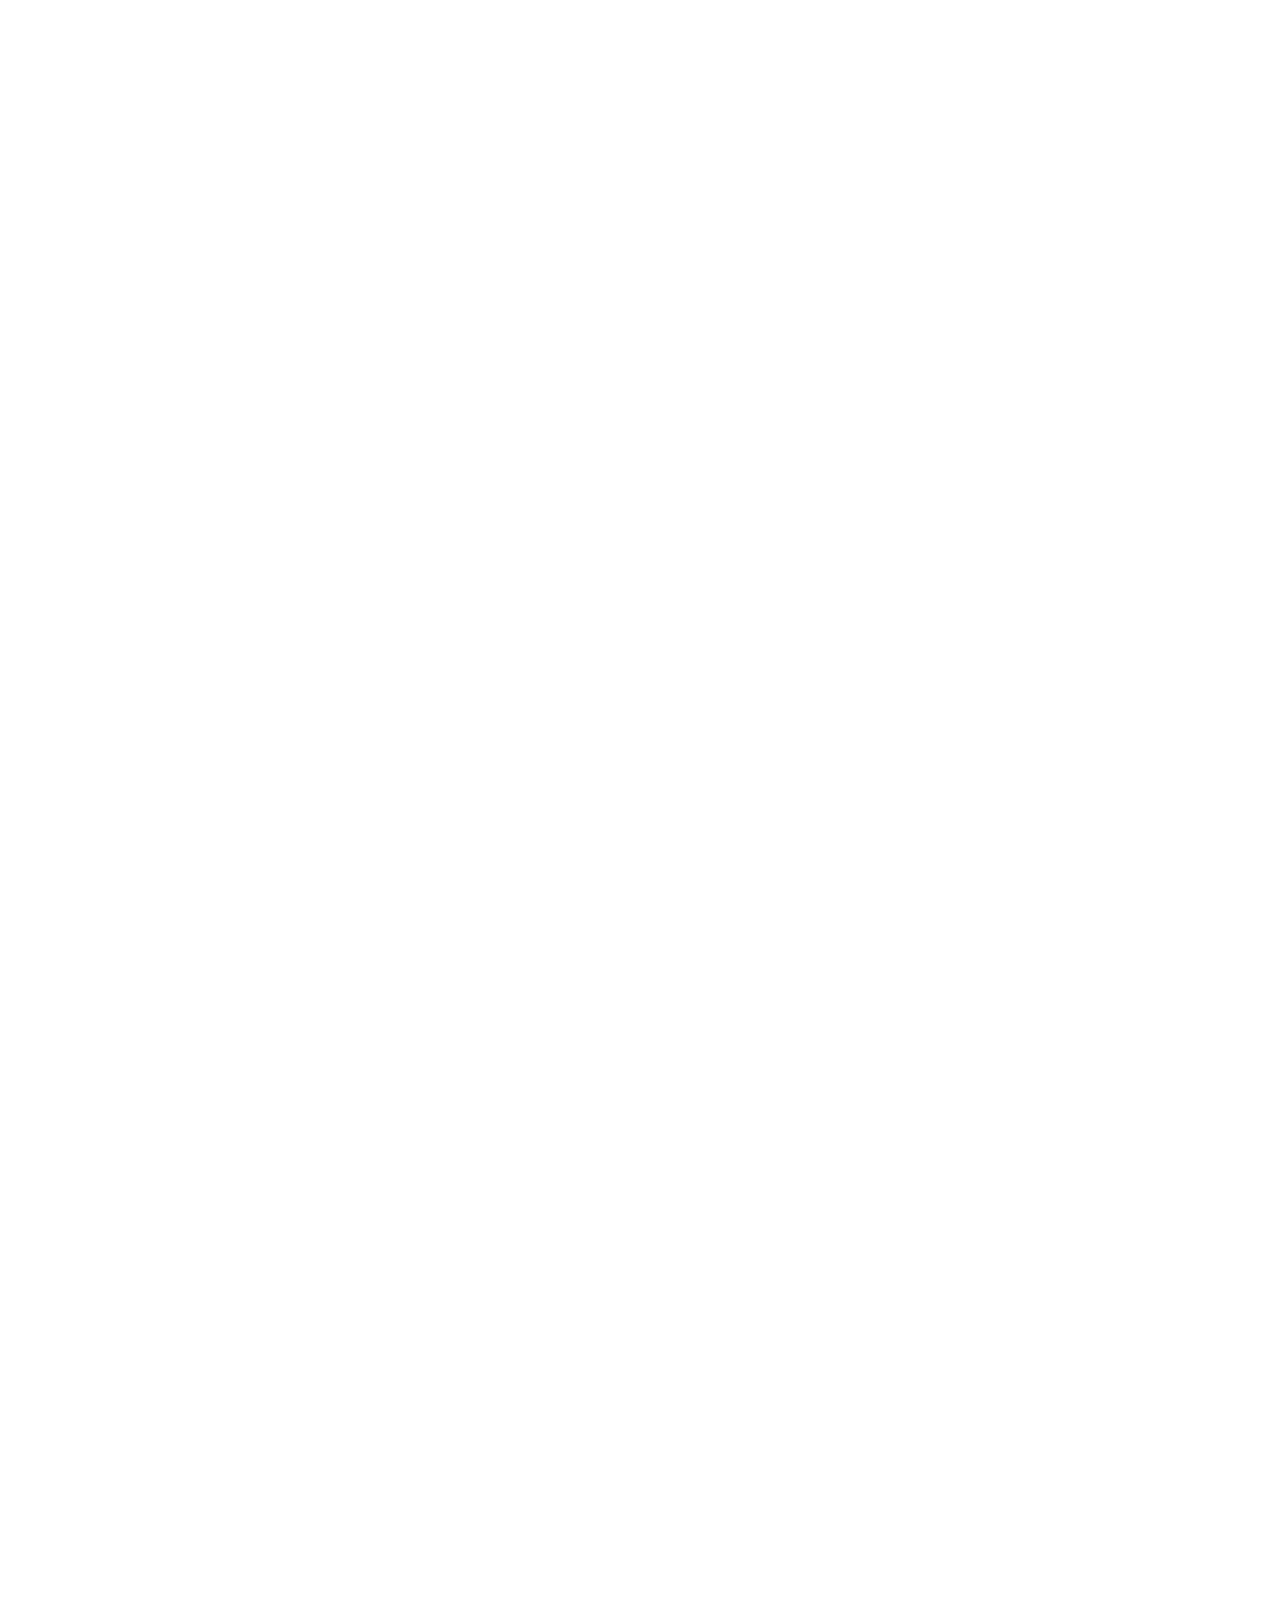
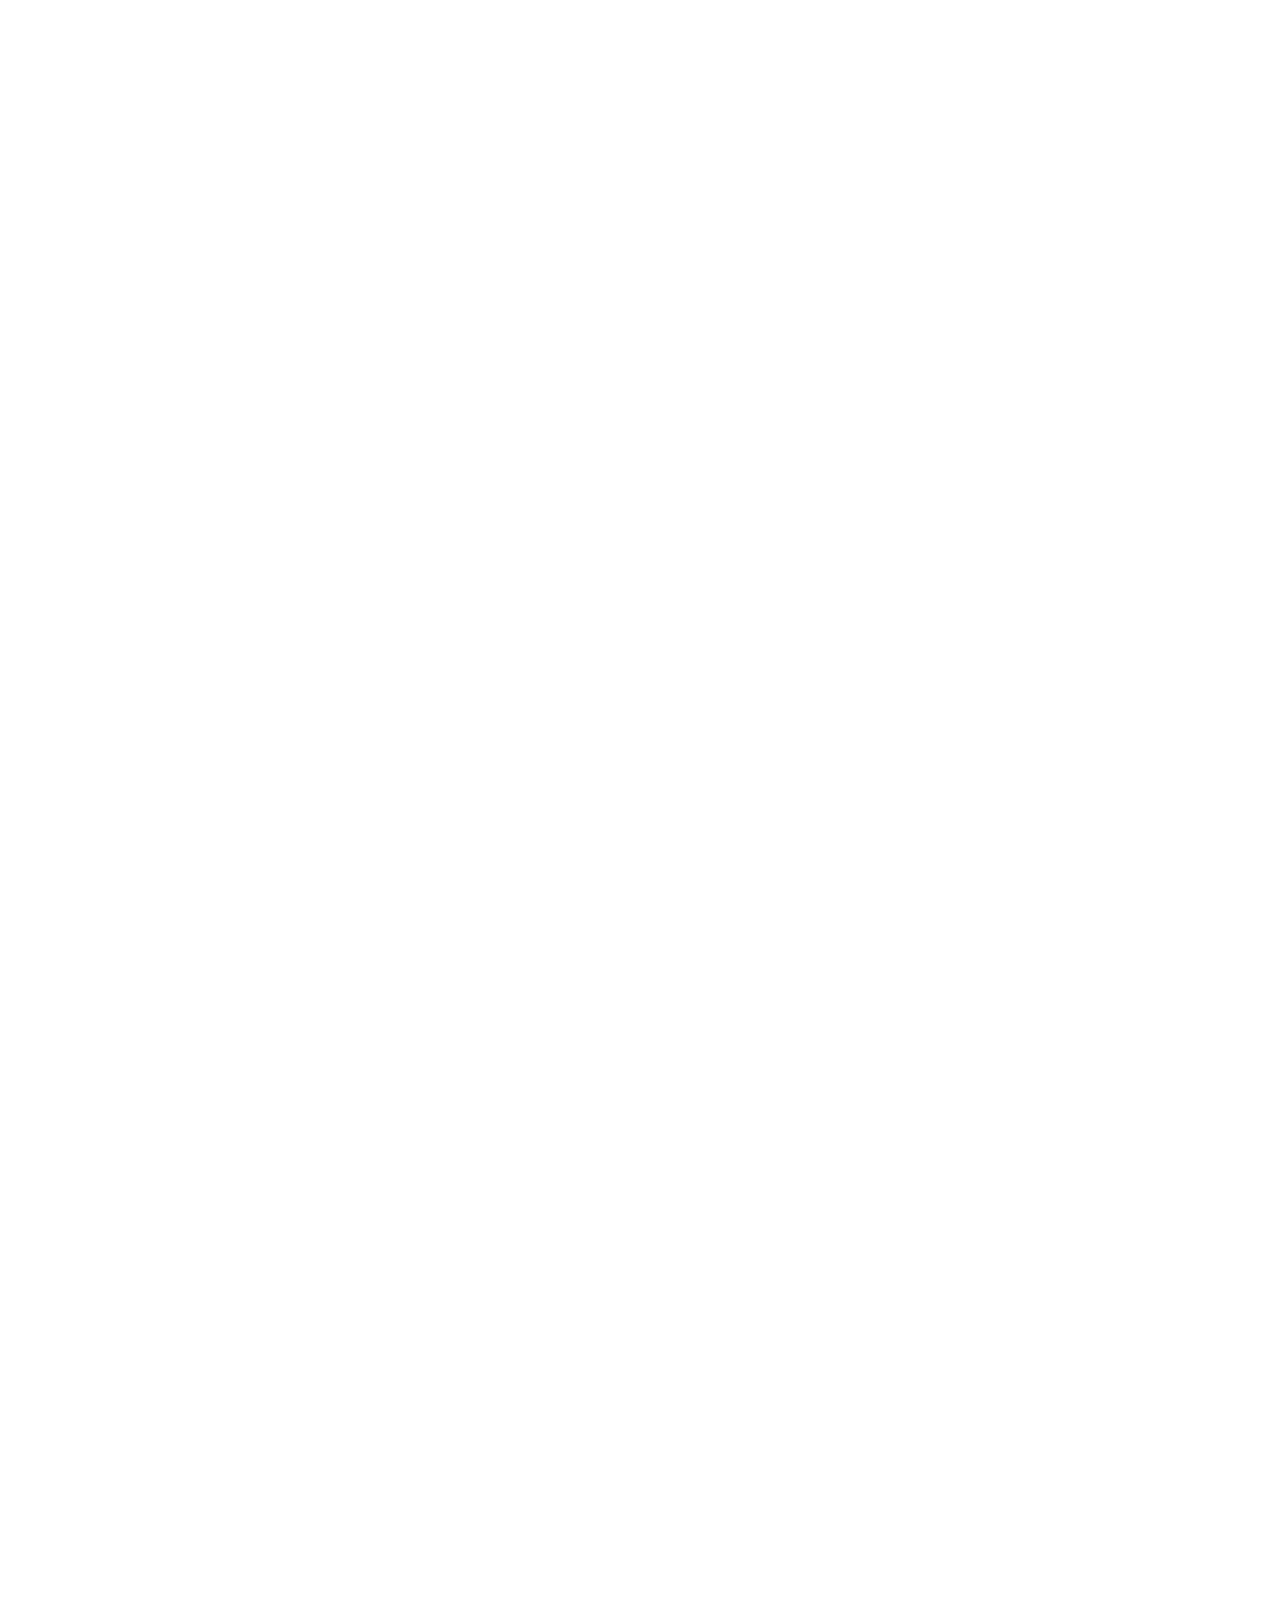
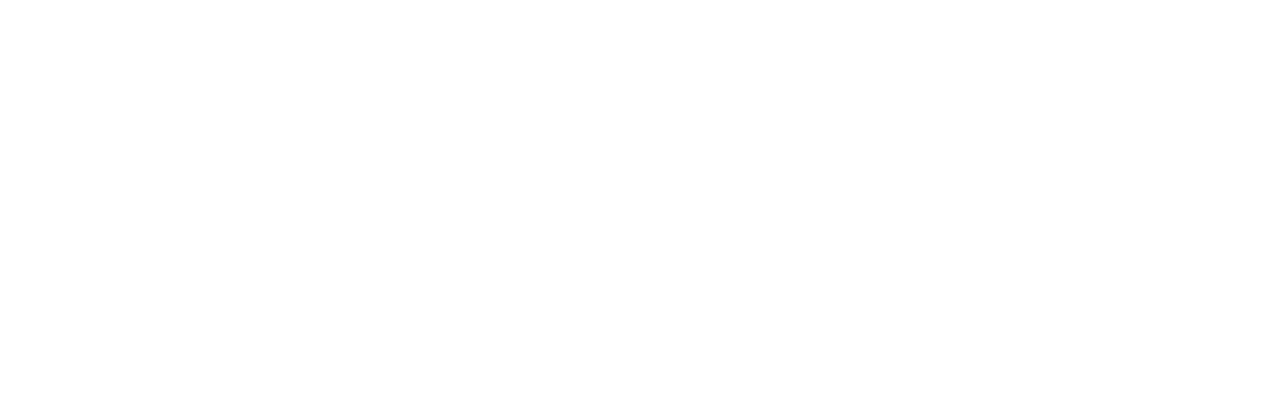
==== commit 613f6ca0: "fixed recent posts and added social media to the sidenav" ====
--- a/index.html
+++ b/index.html
@@ -92,6 +92,87 @@
     </section>
 
 
+    
+<section class="recent-posts">
+    <div class="section2-container">
+        <div class="left">
+            <div class="rp-box">
+                <h3 class="rp-heading">RECENT POSTS</h3>
+                <div class="recent-ps-cards">
+                    <div class="rp-card1">
+                        <div class="rp-img1"></div>
+                        <div class="desc">
+                            <h4>Travel</h4>
+                            <p>Mel ut impetus suscipit tincidunt. Cum id ullum laboramus persequeris.</p>
+                            <div class="info">
+                                <h5>JOHN DOE.</h5>
+                                <h6>20 APRIL 2018</h6>
+                            </div>
+                        </div>
+                    </div>
+                    <div class="rp-card2">
+                        <div class="rp-img2"></div>
+                        <div class="desc">
+                            <h4> Technology, Lifestyle </h4>
+                            <p>Postea senserit id eos, vivendo periculis ei qui</p>
+                            <div class="info">
+                                <h5>JOHN DOE.</h5>
+                                <h6>20 APRIL 2018</h6>
+                            </div>
+                        </div>
+                    </div>
+                    <div class="rp-card3">
+                        <div class="rp-img3"></div>
+                        <div class="desc">
+                            <h4>Health</h4>
+                            <p>Sed ut perspiciatis, unde omnis iste natus error sit</p>
+                            <div class="info">
+                                <h5>JOHN DOE.</h5>
+                                <h6>20 APRIL 2018</h6>
+                            </div>
+                        </div>
+                    </div>
+                    <div class="rp-card4">
+                        <div class="rp-img4"></div>
+                        <div class="desc">
+                            <h4>Health, Lifestyle</h4>
+                            <p>Sed ut perspiciatis, unde omnis iste natus error sit</p>
+                            <div class="info">
+                                <h5>JOHN DOE.</h5>
+                                <h6>20 APRIL 2018</h6>
+                            </div>
+                        </div>
+                    </div>
+                </div>
+            </div>
 
+        </div>
+
+        <div class="right">
+            <div class="sidenav">
+                <div class="side-heading">
+                    <h3 class="social-heading">SOCIAL MEDIA</h3>
+                    <div class="socials">
+                        <div class="facebook">
+                            <i class="fa-brands fa-facebook-f"></i>
+                            <h5>21k</h5>
+                            <p>Followers</p>
+                        </div>
+                        <div class="twitter">
+                            <i class="fa-brands fa-twitter"></i>
+                            <h5>10.2k</h5>
+                            <p>Followers</p>
+                        </div>
+                        <div class="google">
+                            <i class="fa-brands fa-google-plus-g"></i>
+                            <h5>5k</h5>
+                            <p>Followers</p>
+                        </div>
+                    </div>
+                </div>
+            </div>
+        </div>
+    </div>
+</section>
 </body>
 </html>--- a/css/style.css
+++ b/css/style.css
@@ -296,4 +296,216 @@
   padding-left: 10px;
   margin-top: 2px;
   font-weight: 400;
+}
+
+.section2-container {
+  font-family: "Roboto", sans-serif;
+  display: grid;
+  grid-template-columns: repeat(3, 1fr);
+  gap: 10px;
+}
+.section2-container .rp-box {
+  margin: 60px;
+}
+.section2-container .rp-box .rp-heading {
+  font-size: large;
+  color: #1B1C1E;
+  margin-left: 50px;
+}
+.section2-container .rp-box .recent-ps-cards {
+  margin: 30px;
+  display: grid;
+  grid-template-columns: repeat(2, 1fr);
+}
+.section2-container .rp-box .recent-ps-cards .rp-card1, .section2-container .rp-box .recent-ps-cards .rp-card2, .section2-container .rp-box .recent-ps-cards .rp-card3,
+.section2-container .rp-box .recent-ps-cards .rp-card4 {
+  padding: 20px;
+  cursor: pointer;
+}
+.section2-container .rp-box .recent-ps-cards .rp-card1 .rp-img1, .section2-container .rp-box .recent-ps-cards .rp-card2 .rp-img1, .section2-container .rp-box .recent-ps-cards .rp-card3 .rp-img1,
+.section2-container .rp-box .recent-ps-cards .rp-card4 .rp-img1 {
+  background: url("https://images.pexels.com/photos/1271619/pexels-photo-1271619.jpeg") center center/cover;
+  width: 25vw;
+  height: 35vh;
+  transition: all 0.5s;
+}
+.section2-container .rp-box .recent-ps-cards .rp-card1 .rp-img1:hover, .section2-container .rp-box .recent-ps-cards .rp-card2 .rp-img1:hover, .section2-container .rp-box .recent-ps-cards .rp-card3 .rp-img1:hover,
+.section2-container .rp-box .recent-ps-cards .rp-card4 .rp-img1:hover {
+  background-size: 120%;
+}
+.section2-container .rp-box .recent-ps-cards .rp-card1 .rp-img2, .section2-container .rp-box .recent-ps-cards .rp-card2 .rp-img2, .section2-container .rp-box .recent-ps-cards .rp-card3 .rp-img2,
+.section2-container .rp-box .recent-ps-cards .rp-card4 .rp-img2 {
+  background: url("https://images.pexels.com/photos/919734/pexels-photo-919734.jpeg") center center/cover;
+  width: 25vw;
+  height: 35vh;
+  transition: all 0.5s;
+}
+.section2-container .rp-box .recent-ps-cards .rp-card1 .rp-img2:hover, .section2-container .rp-box .recent-ps-cards .rp-card2 .rp-img2:hover, .section2-container .rp-box .recent-ps-cards .rp-card3 .rp-img2:hover,
+.section2-container .rp-box .recent-ps-cards .rp-card4 .rp-img2:hover {
+  background-size: 120%;
+}
+.section2-container .rp-box .recent-ps-cards .rp-card1 .rp-img3, .section2-container .rp-box .recent-ps-cards .rp-card2 .rp-img3, .section2-container .rp-box .recent-ps-cards .rp-card3 .rp-img3,
+.section2-container .rp-box .recent-ps-cards .rp-card4 .rp-img3 {
+  background: url("https://images.pexels.com/photos/3076509/pexels-photo-3076509.jpeg?auto=compress&cs=tinysrgb&w=1260&h=750&dpr=1") center center/cover;
+  width: 25vw;
+  height: 35vh;
+  transition: all 0.5s;
+}
+.section2-container .rp-box .recent-ps-cards .rp-card1 .rp-img3:hover, .section2-container .rp-box .recent-ps-cards .rp-card2 .rp-img3:hover, .section2-container .rp-box .recent-ps-cards .rp-card3 .rp-img3:hover,
+.section2-container .rp-box .recent-ps-cards .rp-card4 .rp-img3:hover {
+  background-size: 120%;
+}
+.section2-container .rp-box .recent-ps-cards .rp-card1 .rp-img4, .section2-container .rp-box .recent-ps-cards .rp-card2 .rp-img4, .section2-container .rp-box .recent-ps-cards .rp-card3 .rp-img4,
+.section2-container .rp-box .recent-ps-cards .rp-card4 .rp-img4 {
+  background: url("https://images.pexels.com/photos/1034940/pexels-photo-1034940.jpeg?auto=compress&cs=tinysrgb&w=1260&h=750&dpr=1") center center/cover;
+  width: 25vw;
+  height: 35vh;
+  transition: all 0.5s;
+}
+.section2-container .rp-box .recent-ps-cards .rp-card1 .rp-img4:hover, .section2-container .rp-box .recent-ps-cards .rp-card2 .rp-img4:hover, .section2-container .rp-box .recent-ps-cards .rp-card3 .rp-img4:hover,
+.section2-container .rp-box .recent-ps-cards .rp-card4 .rp-img4:hover {
+  background-size: 120%;
+}
+.section2-container .rp-box .recent-ps-cards .rp-card1 .desc, .section2-container .rp-box .recent-ps-cards .rp-card2 .desc, .section2-container .rp-box .recent-ps-cards .rp-card3 .desc,
+.section2-container .rp-box .recent-ps-cards .rp-card4 .desc {
+  background-color: #fff;
+  position: relative;
+  bottom: 50px;
+  left: 20px;
+  padding: 20px;
+  width: 25vw;
+}
+.section2-container .rp-box .recent-ps-cards .rp-card1 .desc h4, .section2-container .rp-box .recent-ps-cards .rp-card2 .desc h4, .section2-container .rp-box .recent-ps-cards .rp-card3 .desc h4,
+.section2-container .rp-box .recent-ps-cards .rp-card4 .desc h4 {
+  color: #ED435E;
+  text-transform: uppercase;
+  font-size: 13px;
+  font-weight: 500;
+  padding: 10px 0;
+}
+.section2-container .rp-box .recent-ps-cards .rp-card1 .desc p, .section2-container .rp-box .recent-ps-cards .rp-card2 .desc p, .section2-container .rp-box .recent-ps-cards .rp-card3 .desc p,
+.section2-container .rp-box .recent-ps-cards .rp-card4 .desc p {
+  color: #000;
+  font-size: 16px;
+  letter-spacing: 1px;
+  font-weight: 600;
+  margin-left: 2px;
+}
+.section2-container .rp-box .recent-ps-cards .rp-card1 .desc p:hover, .section2-container .rp-box .recent-ps-cards .rp-card2 .desc p:hover, .section2-container .rp-box .recent-ps-cards .rp-card3 .desc p:hover,
+.section2-container .rp-box .recent-ps-cards .rp-card4 .desc p:hover {
+  color: #ED435E;
+}
+.section2-container .rp-box .recent-ps-cards .rp-card1 .desc .info, .section2-container .rp-box .recent-ps-cards .rp-card2 .desc .info, .section2-container .rp-box .recent-ps-cards .rp-card3 .desc .info,
+.section2-container .rp-box .recent-ps-cards .rp-card4 .desc .info {
+  display: flex;
+  align-items: center;
+  color: #aaaaaa;
+  padding: 10px 0;
+  margin-left: 2px;
+}
+.section2-container .rp-box .recent-ps-cards .rp-card1 .desc .info h5, .section2-container .rp-box .recent-ps-cards .rp-card2 .desc .info h5, .section2-container .rp-box .recent-ps-cards .rp-card3 .desc .info h5,
+.section2-container .rp-box .recent-ps-cards .rp-card4 .desc .info h5 {
+  font-size: 13px;
+  font-weight: 600;
+  letter-spacing: 1px;
+}
+.section2-container .rp-box .recent-ps-cards .rp-card1 .desc .info h6, .section2-container .rp-box .recent-ps-cards .rp-card2 .desc .info h6, .section2-container .rp-box .recent-ps-cards .rp-card3 .desc .info h6,
+.section2-container .rp-box .recent-ps-cards .rp-card4 .desc .info h6 {
+  font-size: 12px;
+  padding-left: 10px;
+  margin-top: 2px;
+  font-weight: 400;
+}
+
+.right .sidenav {
+  display: grid;
+  justify-content: end;
+  margin-top: 60px;
+}
+.right .sidenav .social-heading {
+  font-size: large;
+  color: #1B1C1E;
+}
+.right .sidenav .socials {
+  display: flex;
+  margin-top: 40px;
+}
+.right .sidenav .socials .facebook {
+  padding: 50px 30px;
+  background-color: #3a3afc;
+  justify-content: center;
+}
+.right .sidenav .socials .facebook h5 {
+  color: #fff;
+  font-size: large;
+  font-weight: 600;
+  margin: 10px;
+  text-align: center;
+}
+.right .sidenav .socials .facebook p {
+  color: #fff;
+  font-size: large;
+  font-weight: 700;
+  text-align: center;
+}
+.right .sidenav .socials .facebook i {
+  color: #fff;
+  font-size: 30px;
+  padding-left: 20px;
+  text-align: center;
+}
+.right .sidenav .socials .facebook:hover {
+  opacity: 90%;
+  cursor: pointer;
+}
+.right .sidenav .socials .twitter {
+  padding: 50px 30px;
+  background-color: #1DA1F2;
+}
+.right .sidenav .socials .twitter h5 {
+  color: #fff;
+  font-size: large;
+  font-weight: 600;
+  margin: 10px;
+  text-align: center;
+}
+.right .sidenav .socials .twitter p {
+  color: #fff;
+  font-size: large;
+  font-weight: 700;
+  text-align: center;
+}
+.right .sidenav .socials .twitter i {
+  color: #fff;
+  font-size: 30px;
+  padding-left: 20px;
+  text-align: center;
+}
+.right .sidenav .socials .twitter:hover {
+  opacity: 90%;
+  cursor: pointer;
+}
+.right .sidenav .socials .google {
+  padding: 50px 30px;
+  background-color: rgb(219, 85, 85);
+}
+.right .sidenav .socials .google h5 {
+  color: #fff;
+  font-size: large;
+  font-weight: 600;
+  margin: 10px;
+}
+.right .sidenav .socials .google p {
+  color: #fff;
+  font-size: large;
+  font-weight: 700;
+}
+.right .sidenav .socials .google i {
+  color: #fff;
+  font-size: 30px;
+  padding-left: 20px;
+}
+.right .sidenav .socials .google:hover {
+  opacity: 90%;
+  cursor: pointer;
 }/*# sourceMappingURL=style.css.map */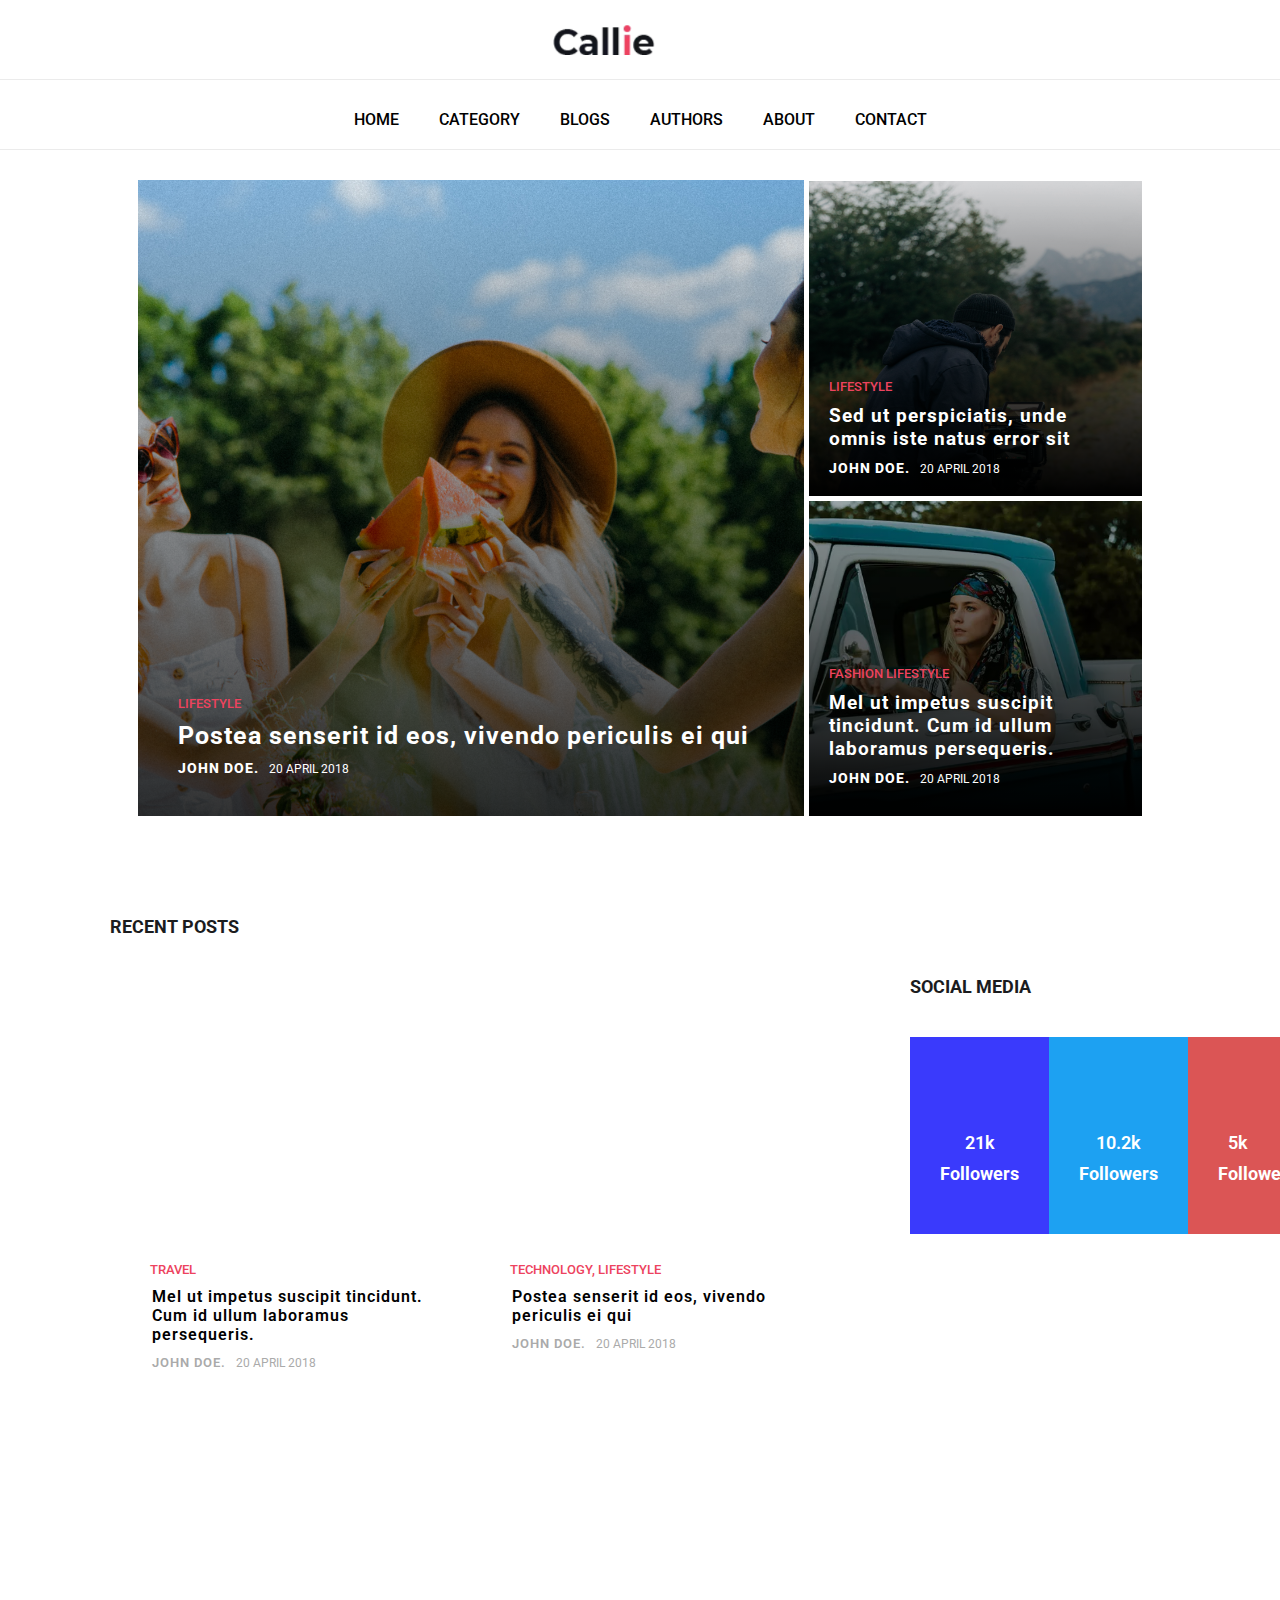
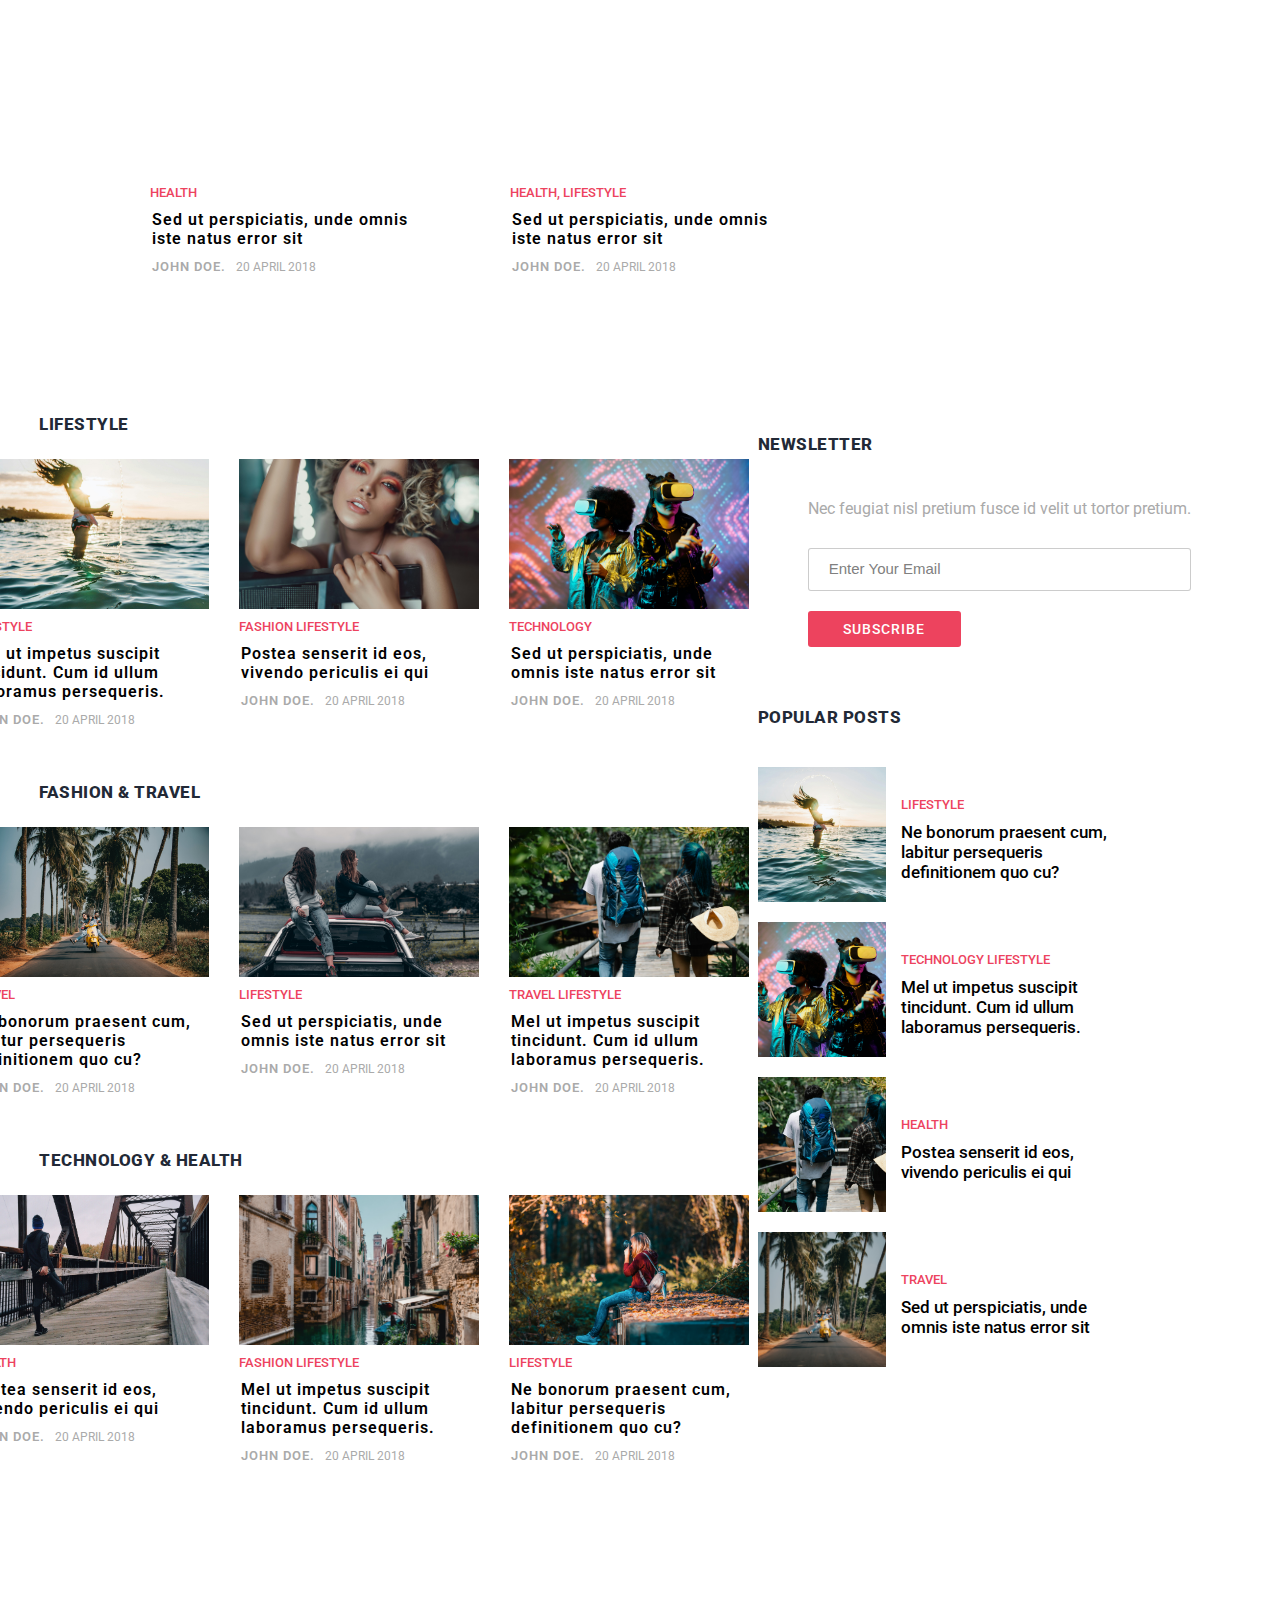
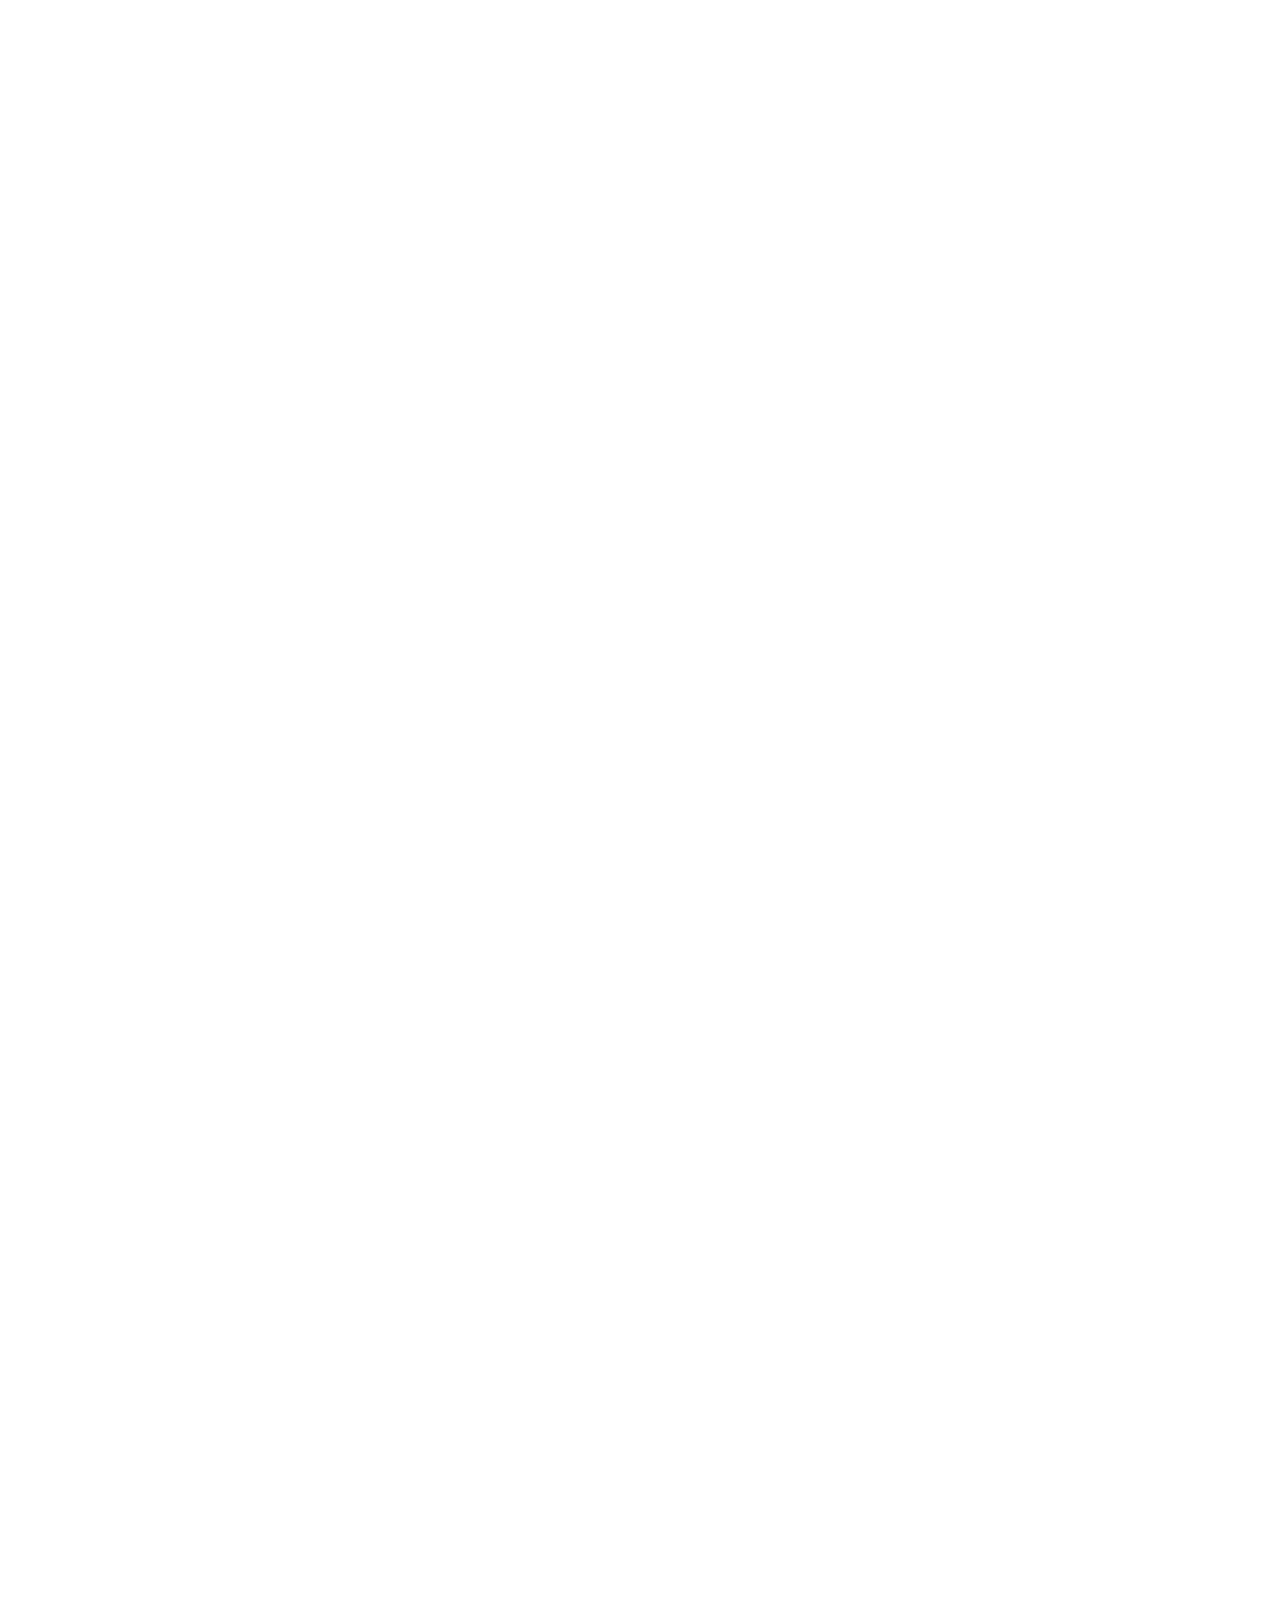
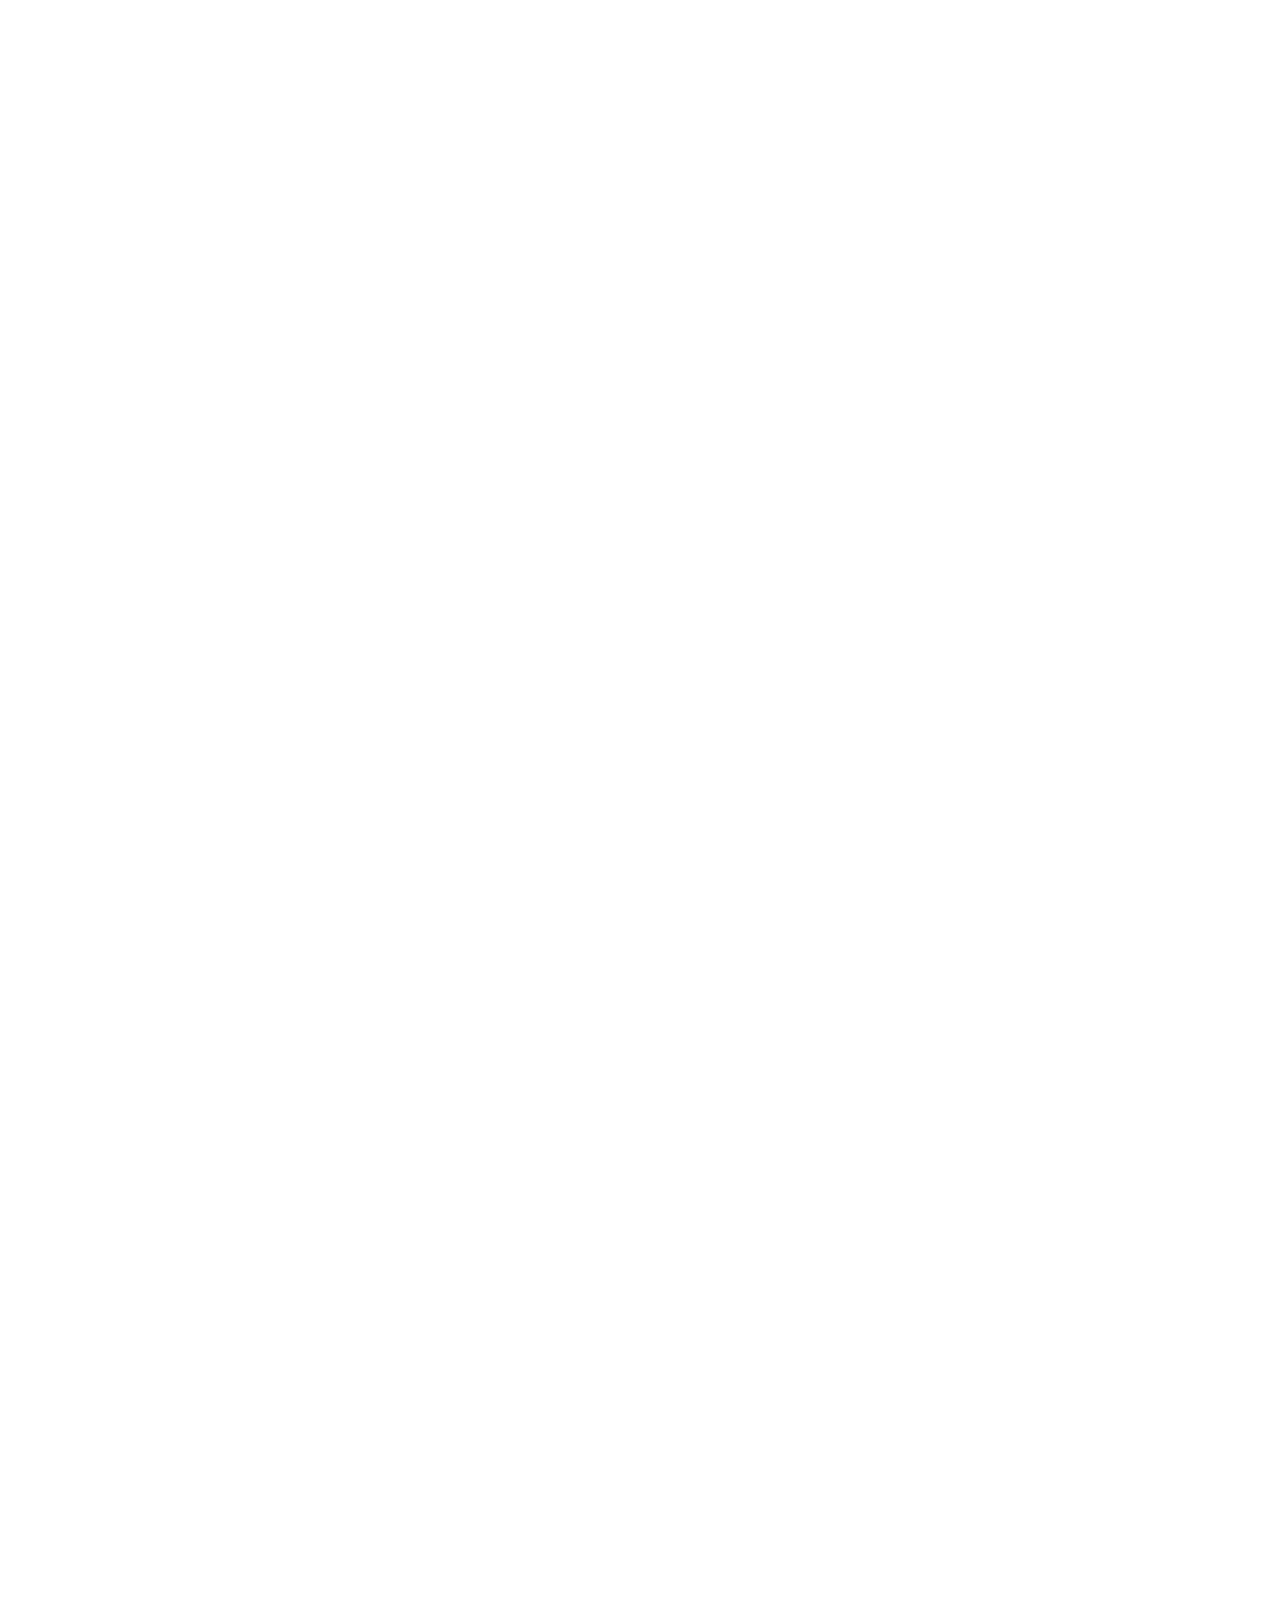
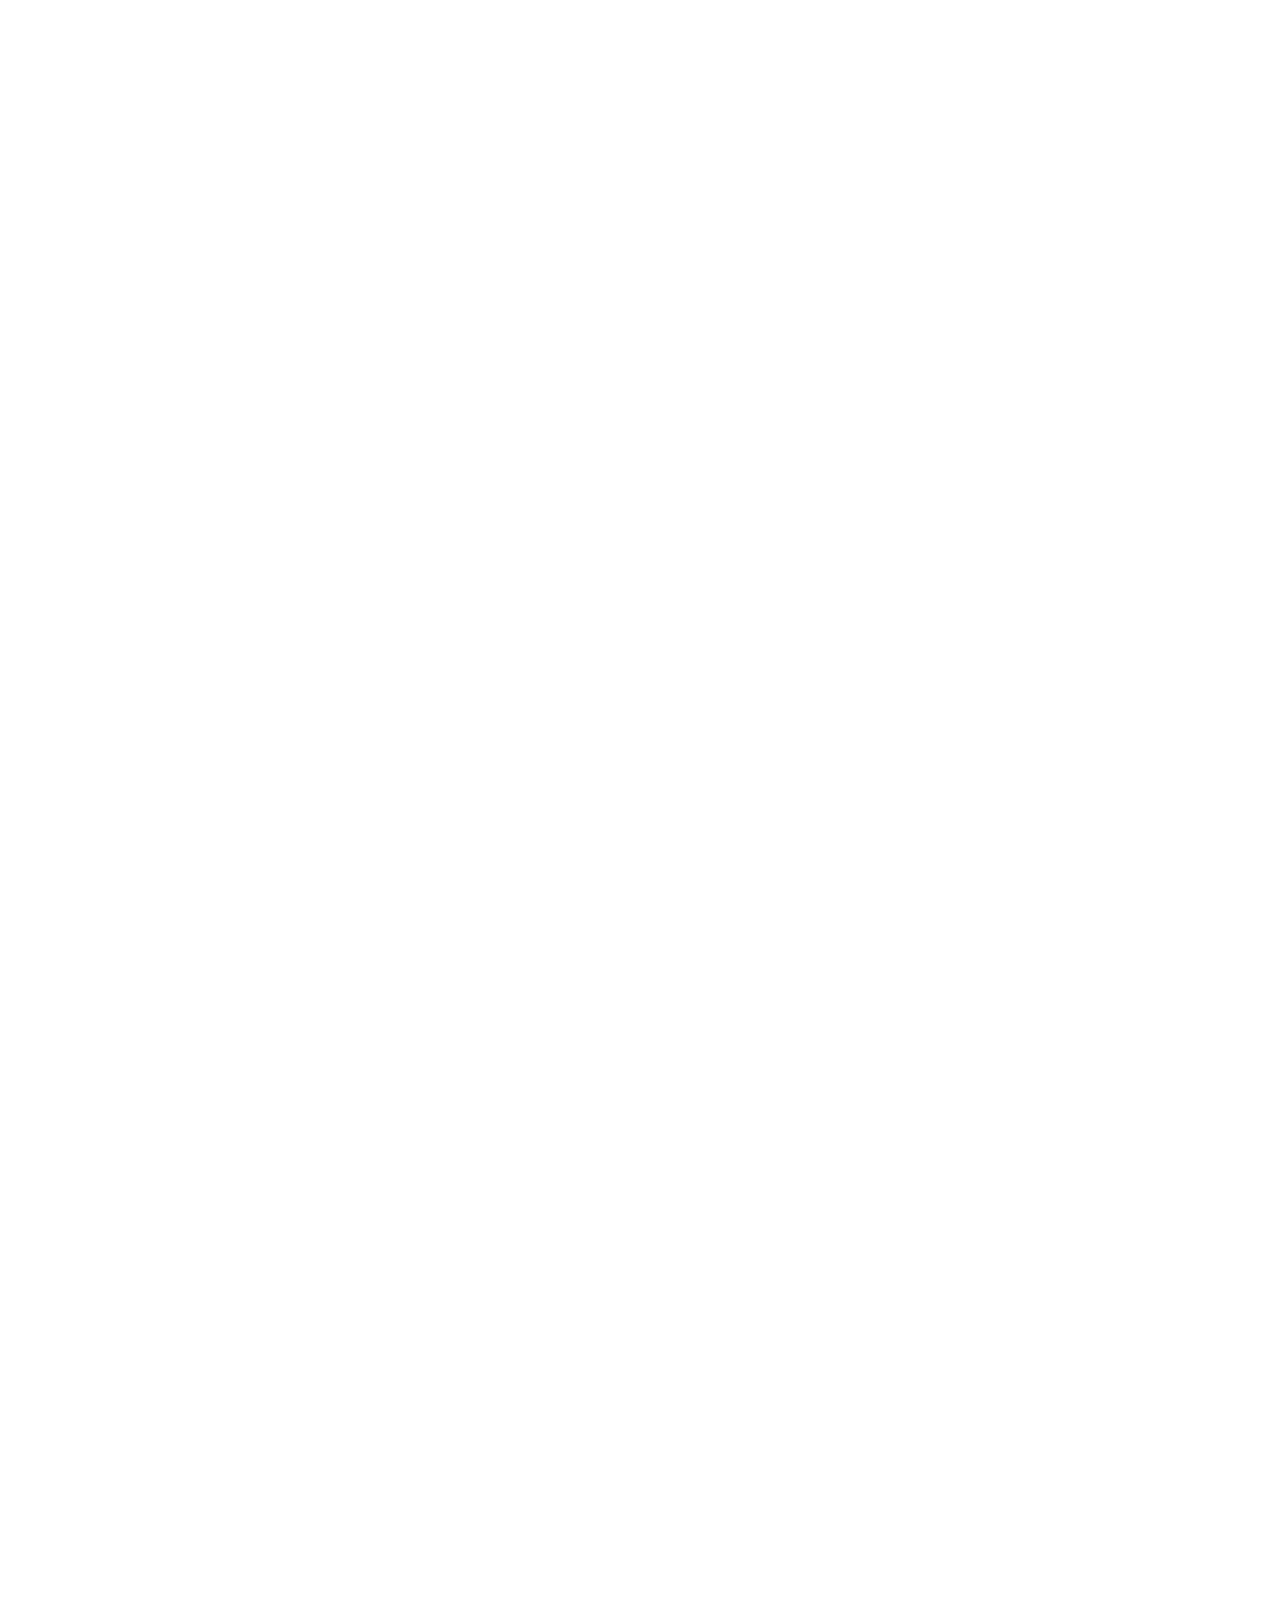
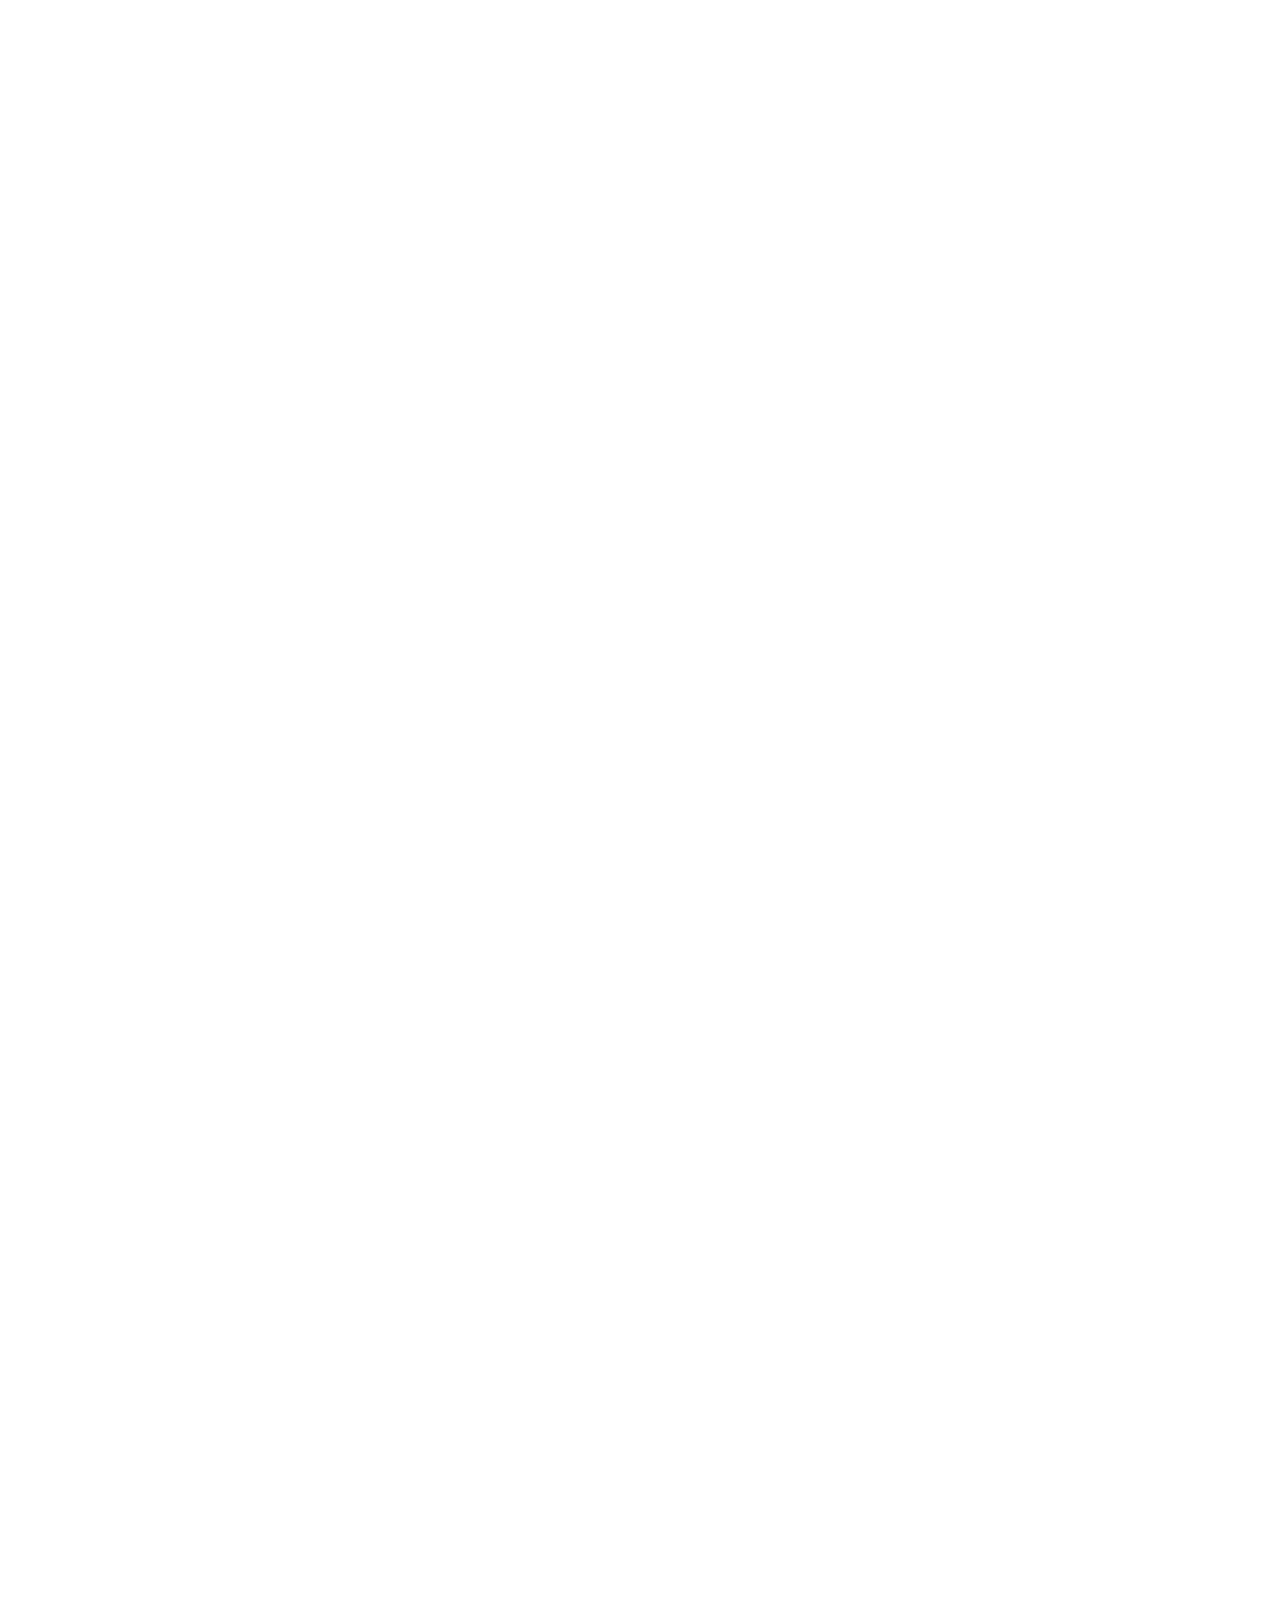
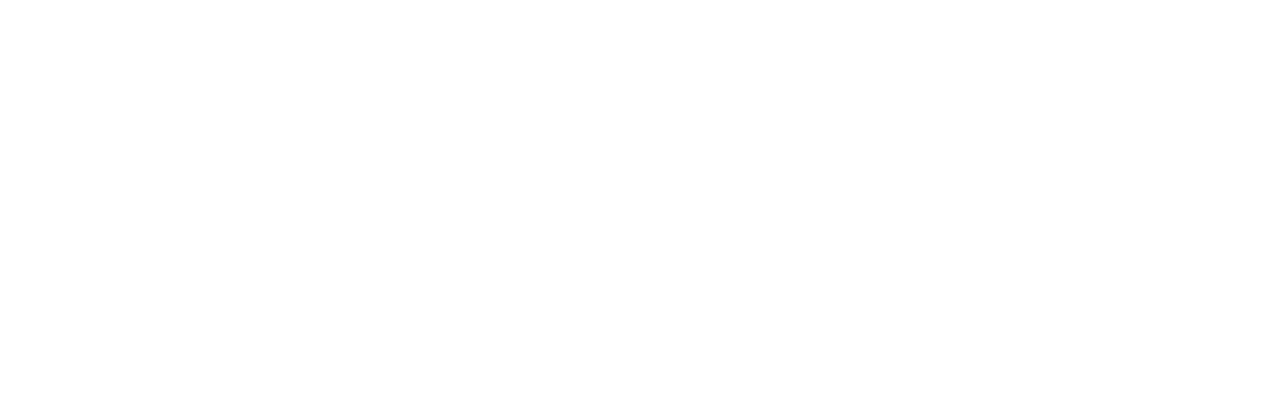
==== commit 6296e664: "Lifestyle ==> Technology & Health" ====
--- a/index.html
+++ b/index.html
@@ -12,8 +12,6 @@
 <body>
    
 
-    
-
     <!--Header Section-->
     <header class="header">
         <div class="top-side">
@@ -90,10 +88,9 @@
             </div>
         </div>
     </section>
-
-
     
-<section class="recent-posts">
+    <!--Recent Post Section-->
+    <section class="recent-posts">
     <div class="section2-container">
         <div class="left">
             <div class="rp-box">
@@ -173,6 +170,180 @@
             </div>
         </div>
     </div>
-</section>
+    </section>
+
+    <!--Lifestyle ==> Technology & Health-->
+    <section class="posts">
+        <div class="container">
+            <div class="left-side">
+                <div class="box">
+                    <h3>lifestyle</h3>
+                    <div class="cards">
+                        <div class="card1">
+                            <div class="img"></div>
+                            <div class="bottom-side">
+                                <h4>Lifestyle</h4>
+                                <p>Mel ut impetus suscipit tincidunt. Cum id ullum laboramus persequeris.</p>
+                                <div class="info">
+                                    <h5>JOHN DOE.</h5>
+                                    <h6>20 APRIL 2018</h6>
+                                </div>
+                            </div>
+                        </div>
+                        <div class="card2">
+                            <div class="img"></div>
+                            <div class="bottom-side">
+                                <h4> Fashion Lifestyle </h4>
+                                <p>Postea senserit id eos, vivendo periculis ei qui</p>
+                                <div class="info">
+                                    <h5>JOHN DOE.</h5>
+                                    <h6>20 APRIL 2018</h6>
+                                </div>
+                            </div>
+                        </div>
+                        <div class="card3">
+                            <div class="img"></div>
+                            <div class="bottom-side">
+                                <h4>Technology</h4>
+                                <p>Sed ut perspiciatis, unde omnis iste natus error sit</p>
+                                <div class="info">
+                                    <h5>JOHN DOE.</h5>
+                                    <h6>20 APRIL 2018</h6>
+                                </div>
+                            </div>
+                        </div>
+                    </div>
+                </div>
+
+                <div class="box">
+                    <h3>Fashion & Travel</h3>
+                    <div class="cards">
+                        <div class="card4">
+                            <div class="img"></div>
+                            <div class="bottom-side">
+                                <h4>Travel</h4>
+                                <p>Ne bonorum praesent cum, labitur persequeris definitionem quo cu?</p>
+                                <div class="info">
+                                    <h5>JOHN DOE.</h5>
+                                    <h6>20 APRIL 2018</h6>
+                                </div>
+                            </div>
+                        </div>
+                        <div class="card5">
+                            <div class="img"></div>
+                            <div class="bottom-side">
+                                <h4>Lifestyle</h4>
+                                <p>Sed ut perspiciatis, unde omnis iste natus error sit</p>
+                                <div class="info">
+                                    <h5>JOHN DOE.</h5>
+                                    <h6>20 APRIL 2018</h6>
+                                </div>
+                            </div>
+                        </div>
+                        <div class="card6">
+                            <div class="img"></div>
+                            <div class="bottom-side">
+                                <h4> Travel Lifestyle </h4>
+                                <p>Mel ut impetus suscipit tincidunt. Cum id ullum laboramus persequeris.</p>
+                                <div class="info">
+                                    <h5>JOHN DOE.</h5>
+                                    <h6>20 APRIL 2018</h6>
+                                </div>
+                            </div>
+                        </div>
+                    </div>
+                </div>
+
+                <div class="box">
+                    <h3>Technology & Health</h3>
+                    <div class="cards">
+                        <div class="card7">
+                            <div class="img"></div>
+                            <div class="bottom-side">
+                                <h4>Health</h4>
+                                <p>Postea senserit id eos, vivendo periculis ei qui</p>
+                                <div class="info">
+                                    <h5>JOHN DOE.</h5>
+                                    <h6>20 APRIL 2018</h6>
+                                </div>
+                            </div>
+                        </div>
+                        <div class="card8">
+                            <div class="img"></div>
+                            <div class="bottom-side">
+                                <h4> Fashion Lifestyle </h4>
+                                <p>Mel ut impetus suscipit tincidunt. Cum id ullum laboramus persequeris.</p>
+                                <div class="info">
+                                    <h5>JOHN DOE.</h5>
+                                    <h6>20 APRIL 2018</h6>
+                                </div>
+                            </div>
+                        </div>
+                        <div class="card9">
+                            <div class="img"></div>
+                            <div class="bottom-side">
+                                <h4>Lifestyle</h4>
+                                <p>Ne bonorum praesent cum, labitur persequeris definitionem quo cu?</p>
+                                <div class="info">
+                                    <h5>JOHN DOE.</h5>
+                                    <h6>20 APRIL 2018</h6>
+                                </div>
+                            </div>
+                        </div>
+                    </div>
+                </div>
+            </div>
+            <div class="right-side">
+                <div class="newsletter">
+                    <h3>newsletter</h3>
+                    <div class="input">
+                        <p>Nec feugiat nisl pretium fusce id velit ut tortor pretium.</p>
+                        <input type="email" placeholder="Enter Your Email">
+                        <a href="#">SUBSCRIBE</a>
+                    </div>
+                    <i class="fa-regular fa-envelope"></i>
+                </div>
+                <div class="popular">
+                    <h3>popular posts</h3>
+                    <div class="cards">
+                        <div class="card">
+                            <div class="img1"></div>
+                            <div class="info">
+                                <h4>lifestyle</h4>
+                                <p>Ne bonorum praesent cum, labitur persequeris definitionem quo cu?</p>
+                            </div>
+                        </div>
+                        <div class="card">
+                            <div class="img2"></div>
+                            <div class="info">
+                                <h4> Technology Lifestyle </h4>
+                                <p>Mel ut impetus suscipit tincidunt. Cum id ullum laboramus persequeris.</p>
+                            </div>
+                        </div>
+                        <div class="card">
+                            <div class="img3"></div>
+                            <div class="info">
+                                <h4>Health</h4>
+                                <p>Postea senserit id eos, vivendo periculis ei qui</p>
+                            </div>
+                        </div>
+                        <div class="card">
+                            <div class="img4"></div>
+                            <div class="info">
+                                <h4> Travel </h4>
+                                <p>Sed ut perspiciatis, unde omnis iste natus error sit</p>
+                            </div>
+                        </div>
+                    </div>
+                </div>
+            </div>
+        </div>
+    </section>
+
+
+
+
+
+
 </body>
 </html>--- a/css/style.css
+++ b/css/style.css
@@ -303,9 +303,10 @@
   display: grid;
   grid-template-columns: repeat(3, 1fr);
   gap: 10px;
+  margin-top: 100px;
 }
 .section2-container .rp-box {
-  margin: 60px;
+  margin: 0px 60px;
 }
 .section2-container .rp-box .rp-heading {
   font-size: large;
@@ -313,7 +314,7 @@
   margin-left: 50px;
 }
 .section2-container .rp-box .recent-ps-cards {
-  margin: 30px;
+  margin: 10px 30px;
   display: grid;
   grid-template-columns: repeat(2, 1fr);
 }
@@ -508,4 +509,240 @@
 .right .sidenav .socials .google:hover {
   opacity: 90%;
   cursor: pointer;
+}
+
+/**Lifestyle ==> Technology & Health Section Style**/
+.posts {
+  font-family: "Roboto", sans-serif;
+}
+.posts .container {
+  display: flex;
+  justify-content: space-around;
+  align-items: flex-start;
+}
+.posts .container .left-side {
+  width: 50%;
+}
+.posts .container .left-side .box {
+  display: flex;
+  flex-direction: column;
+}
+.posts .container .left-side .box h3 {
+  font-size: 17px;
+  letter-spacing: 0.5px;
+  font-weight: 800;
+  color: #222936;
+  text-transform: uppercase;
+  margin: 30px 0 10px 0;
+}
+.posts .container .left-side .box .cards {
+  display: flex;
+  justify-content: center;
+}
+.posts .container .left-side .box .cards .card1, .posts .container .left-side .box .cards .card2, .posts .container .left-side .box .cards .card3,
+.posts .container .left-side .box .cards .card4, .posts .container .left-side .box .cards .card5, .posts .container .left-side .box .cards .card6,
+.posts .container .left-side .box .cards .card7, .posts .container .left-side .box .cards .card8, .posts .container .left-side .box .cards .card9 {
+  padding: 15px;
+  cursor: pointer;
+}
+.posts .container .left-side .box .cards .card1 .img, .posts .container .left-side .box .cards .card2 .img, .posts .container .left-side .box .cards .card3 .img,
+.posts .container .left-side .box .cards .card4 .img, .posts .container .left-side .box .cards .card5 .img, .posts .container .left-side .box .cards .card6 .img,
+.posts .container .left-side .box .cards .card7 .img, .posts .container .left-side .box .cards .card8 .img, .posts .container .left-side .box .cards .card9 .img {
+  background: url("../img/card1.jpg") center center/cover;
+  width: 240px;
+  height: 150px;
+  transition-duration: 0.8s;
+}
+.posts .container .left-side .box .cards .card1 .img:hover, .posts .container .left-side .box .cards .card2 .img:hover, .posts .container .left-side .box .cards .card3 .img:hover,
+.posts .container .left-side .box .cards .card4 .img:hover, .posts .container .left-side .box .cards .card5 .img:hover, .posts .container .left-side .box .cards .card6 .img:hover,
+.posts .container .left-side .box .cards .card7 .img:hover, .posts .container .left-side .box .cards .card8 .img:hover, .posts .container .left-side .box .cards .card9 .img:hover {
+  background-size: 110%;
+}
+.posts .container .left-side .box .cards .card1 h4, .posts .container .left-side .box .cards .card2 h4, .posts .container .left-side .box .cards .card3 h4,
+.posts .container .left-side .box .cards .card4 h4, .posts .container .left-side .box .cards .card5 h4, .posts .container .left-side .box .cards .card6 h4,
+.posts .container .left-side .box .cards .card7 h4, .posts .container .left-side .box .cards .card8 h4, .posts .container .left-side .box .cards .card9 h4 {
+  color: #ED435E;
+  text-transform: uppercase;
+  font-size: 13px;
+  font-weight: 500;
+  padding: 10px 0;
+}
+.posts .container .left-side .box .cards .card1 p, .posts .container .left-side .box .cards .card2 p, .posts .container .left-side .box .cards .card3 p,
+.posts .container .left-side .box .cards .card4 p, .posts .container .left-side .box .cards .card5 p, .posts .container .left-side .box .cards .card6 p,
+.posts .container .left-side .box .cards .card7 p, .posts .container .left-side .box .cards .card8 p, .posts .container .left-side .box .cards .card9 p {
+  color: #000;
+  font-size: 16px;
+  letter-spacing: 1px;
+  font-weight: 600;
+  margin-left: 2px;
+}
+.posts .container .left-side .box .cards .card1 p:hover, .posts .container .left-side .box .cards .card2 p:hover, .posts .container .left-side .box .cards .card3 p:hover,
+.posts .container .left-side .box .cards .card4 p:hover, .posts .container .left-side .box .cards .card5 p:hover, .posts .container .left-side .box .cards .card6 p:hover,
+.posts .container .left-side .box .cards .card7 p:hover, .posts .container .left-side .box .cards .card8 p:hover, .posts .container .left-side .box .cards .card9 p:hover {
+  color: #ED435E;
+}
+.posts .container .left-side .box .cards .card1 .info, .posts .container .left-side .box .cards .card2 .info, .posts .container .left-side .box .cards .card3 .info,
+.posts .container .left-side .box .cards .card4 .info, .posts .container .left-side .box .cards .card5 .info, .posts .container .left-side .box .cards .card6 .info,
+.posts .container .left-side .box .cards .card7 .info, .posts .container .left-side .box .cards .card8 .info, .posts .container .left-side .box .cards .card9 .info {
+  display: flex;
+  align-items: center;
+  color: #aaaaaa;
+  padding: 10px 0;
+  margin-left: 2px;
+}
+.posts .container .left-side .box .cards .card1 .info h5, .posts .container .left-side .box .cards .card2 .info h5, .posts .container .left-side .box .cards .card3 .info h5,
+.posts .container .left-side .box .cards .card4 .info h5, .posts .container .left-side .box .cards .card5 .info h5, .posts .container .left-side .box .cards .card6 .info h5,
+.posts .container .left-side .box .cards .card7 .info h5, .posts .container .left-side .box .cards .card8 .info h5, .posts .container .left-side .box .cards .card9 .info h5 {
+  font-size: 13px;
+  font-weight: 600;
+  letter-spacing: 1px;
+}
+.posts .container .left-side .box .cards .card1 .info h6, .posts .container .left-side .box .cards .card2 .info h6, .posts .container .left-side .box .cards .card3 .info h6,
+.posts .container .left-side .box .cards .card4 .info h6, .posts .container .left-side .box .cards .card5 .info h6, .posts .container .left-side .box .cards .card6 .info h6,
+.posts .container .left-side .box .cards .card7 .info h6, .posts .container .left-side .box .cards .card8 .info h6, .posts .container .left-side .box .cards .card9 .info h6 {
+  font-size: 12px;
+  padding-left: 10px;
+  margin-top: 2px;
+  font-weight: 400;
+}
+.posts .container .left-side .box .cards .card2 .img {
+  background: url("../img/card2.jpg") center center/cover;
+}
+.posts .container .left-side .box .cards .card3 .img {
+  background: url("../img/card3.jpg") center center/cover;
+}
+.posts .container .left-side .box .cards .card4 .img {
+  background: url("../img/card4.jpg") center center/cover;
+}
+.posts .container .left-side .box .cards .card5 .img {
+  background: url("../img/card5.jpg") center center/cover;
+}
+.posts .container .left-side .box .cards .card6 .img {
+  background: url("../img/card6.jpg") center center/cover;
+}
+.posts .container .left-side .box .cards .card7 .img {
+  background: url("../img/card7.jpg") center center/cover;
+}
+.posts .container .left-side .box .cards .card8 .img {
+  background: url("../img/card8.jpg") center center/cover;
+}
+.posts .container .left-side .box .cards .card9 .img {
+  background: url("../img/card9.jpg") center center/cover;
+}
+.posts .container .right-side .newsletter {
+  margin: 50px 0;
+  position: relative;
+}
+.posts .container .right-side .newsletter h3 {
+  margin-bottom: 5px;
+  font-size: 17px;
+  letter-spacing: 0.5px;
+  font-weight: 800;
+  color: #222936;
+  text-transform: uppercase;
+}
+.posts .container .right-side .newsletter .input {
+  display: flex;
+  flex-direction: column;
+  padding: 10px 50px;
+}
+.posts .container .right-side .newsletter .input p {
+  margin: 30px 0;
+  color: #aaaaaa;
+}
+.posts .container .right-side .newsletter .input input {
+  padding: 13px 50px 13px 20px;
+  border: 1px solid rgba(0, 0, 0, 0.2);
+  border-radius: 3px;
+  background-color: #fff;
+}
+.posts .container .right-side .newsletter .input input::-moz-placeholder {
+  color: grey;
+  font-size: 15px;
+  font-family: "Open-sense", sans-serif;
+}
+.posts .container .right-side .newsletter .input input::placeholder {
+  color: grey;
+  font-size: 15px;
+  font-family: "Open-sense", sans-serif;
+}
+.posts .container .right-side .newsletter .input a {
+  background-color: #ED435E;
+  padding: 10px 20px;
+  margin-top: 20px;
+  color: #fff;
+  transition: all 0.5s;
+  font-size: 14px;
+  letter-spacing: 1px;
+  font-weight: 500;
+  width: 40%;
+  text-align: center;
+  border-radius: 3px;
+}
+.posts .container .right-side .newsletter .input a:hover {
+  background-color: #fff;
+  color: #ED435E;
+  border: 1.8px solid #ED435E;
+}
+.posts .container .right-side .newsletter i {
+  position: absolute;
+  font-size: 11rem;
+  color: rgba(0, 0, 0, 0.02);
+  top: 30px;
+  right: 80px;
+  transform: rotate(20deg);
+}
+.posts .container .right-side .popular h3 {
+  margin-bottom: 5px;
+  font-size: 17px;
+  letter-spacing: 0.5px;
+  font-weight: 800;
+  color: #222936;
+  text-transform: uppercase;
+}
+.posts .container .right-side .popular .cards {
+  margin-top: 30px;
+}
+.posts .container .right-side .popular .cards .card {
+  display: flex;
+  align-items: center;
+}
+.posts .container .right-side .popular .cards .card .img1, .posts .container .right-side .popular .cards .card .img2, .posts .container .right-side .popular .cards .card .img3, .posts .container .right-side .popular .cards .card .img4 {
+  background: url("../img/card1.jpg") center center/cover;
+  width: 10vw;
+  height: 15vh;
+  margin: 10px 0;
+  cursor: pointer;
+}
+.posts .container .right-side .popular .cards .card .img1:hover, .posts .container .right-side .popular .cards .card .img2:hover, .posts .container .right-side .popular .cards .card .img3:hover, .posts .container .right-side .popular .cards .card .img4:hover {
+  background-size: 110%;
+}
+.posts .container .right-side .popular .cards .card .img2 {
+  background: url("../img/card3.jpg") center center/cover;
+}
+.posts .container .right-side .popular .cards .card .img3 {
+  background: url("../img/card6.jpg") center center/cover;
+}
+.posts .container .right-side .popular .cards .card .img4 {
+  background: url("../img/card4.jpg") center center/cover;
+}
+.posts .container .right-side .popular .cards .card .info {
+  margin-left: 15px;
+}
+.posts .container .right-side .popular .cards .card .info h4 {
+  color: #ED435E;
+  text-transform: uppercase;
+  font-size: 13px;
+  font-weight: 500;
+  padding: 10px 0;
+}
+.posts .container .right-side .popular .cards .card .info p {
+  width: 220px;
+  font-size: 17px;
+  font-weight: 500;
+  cursor: pointer;
+  transition: all 0.2s;
+}
+.posts .container .right-side .popular .cards .card .info p:hover {
+  color: #ED435E;
 }/*# sourceMappingURL=style.css.map */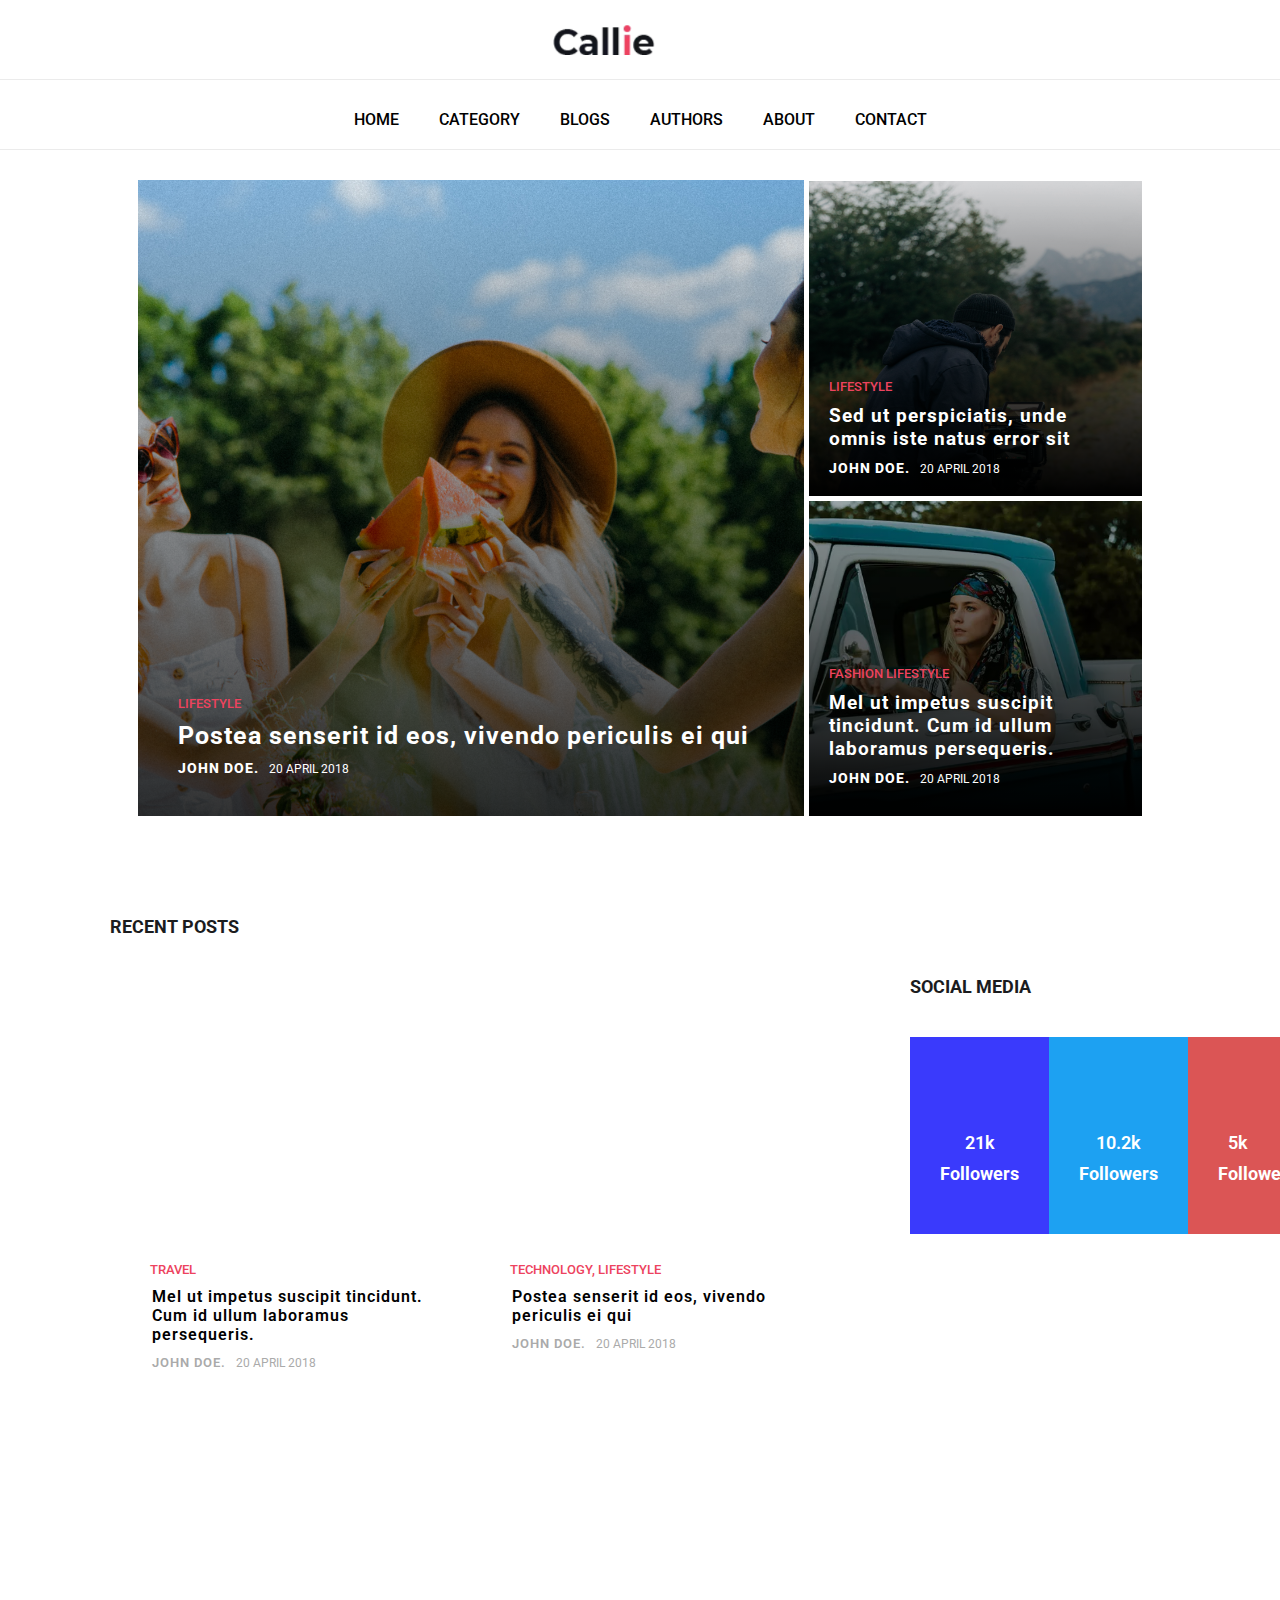
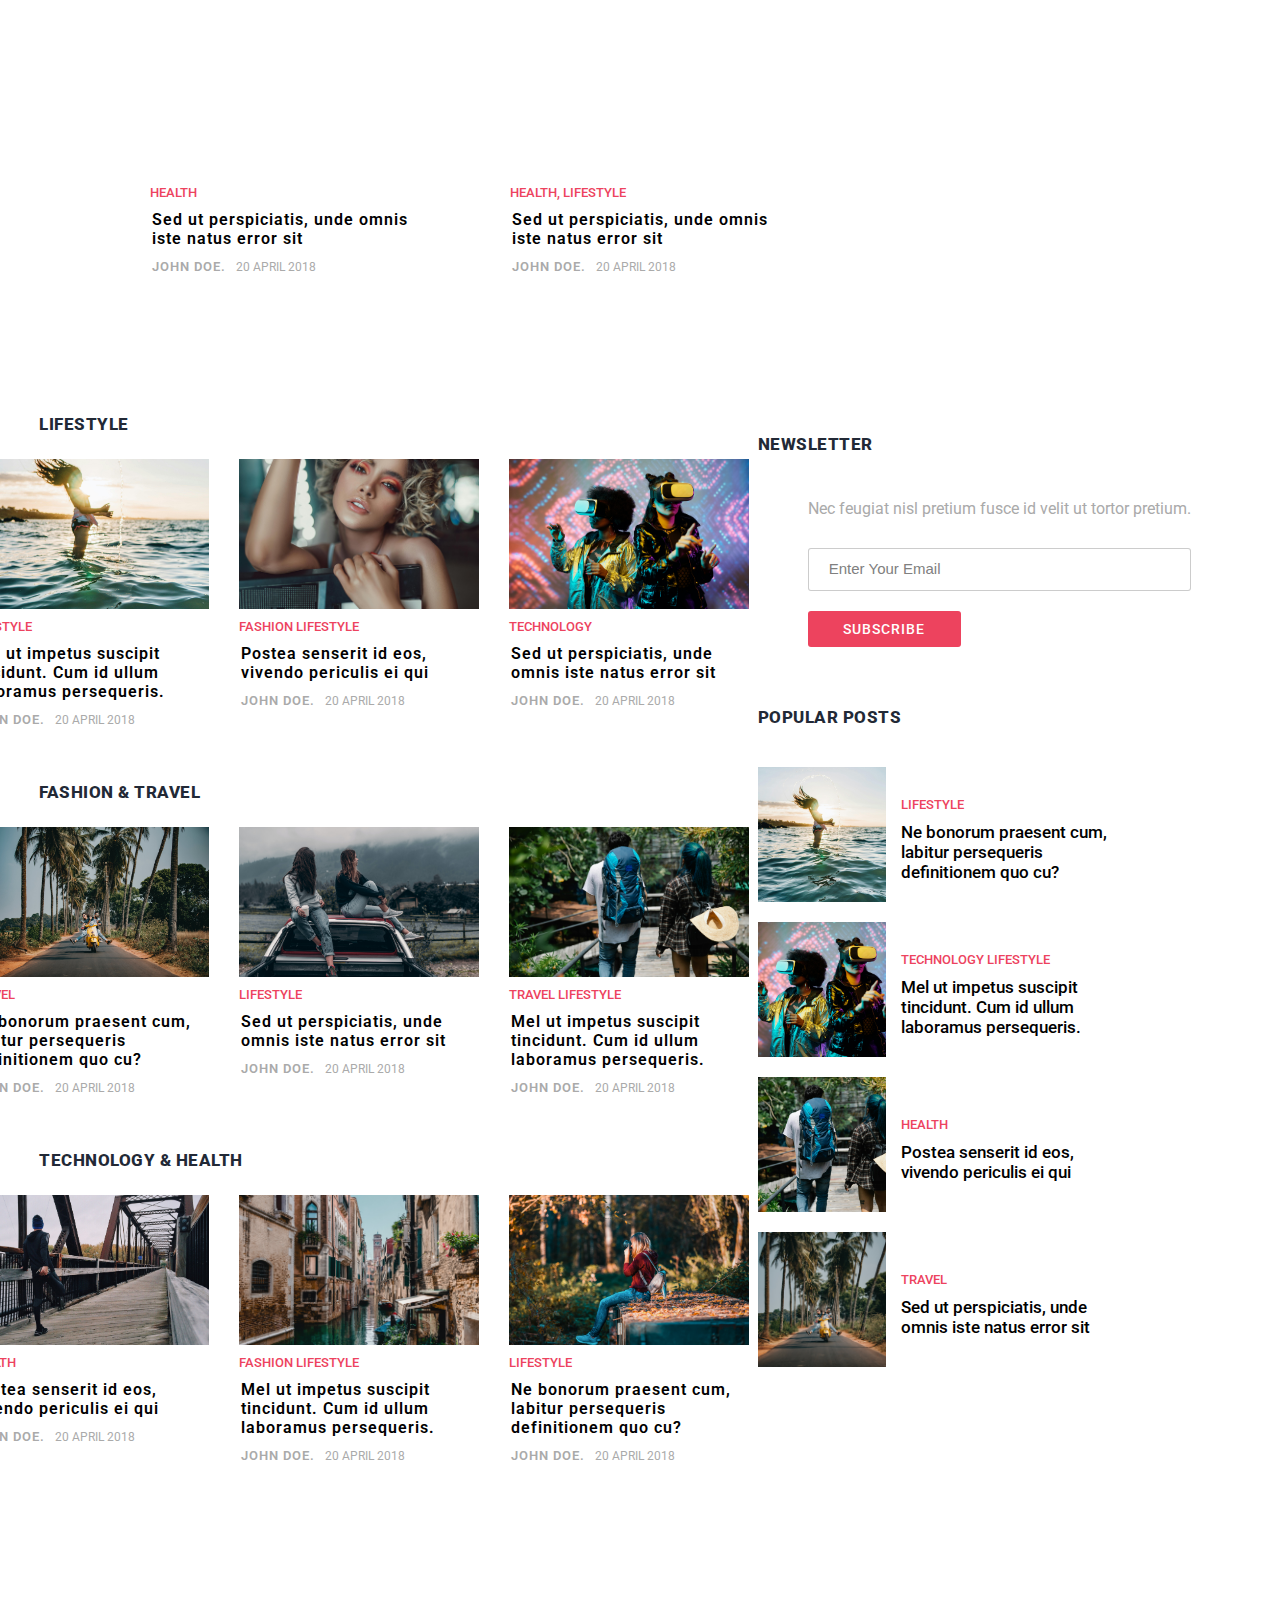
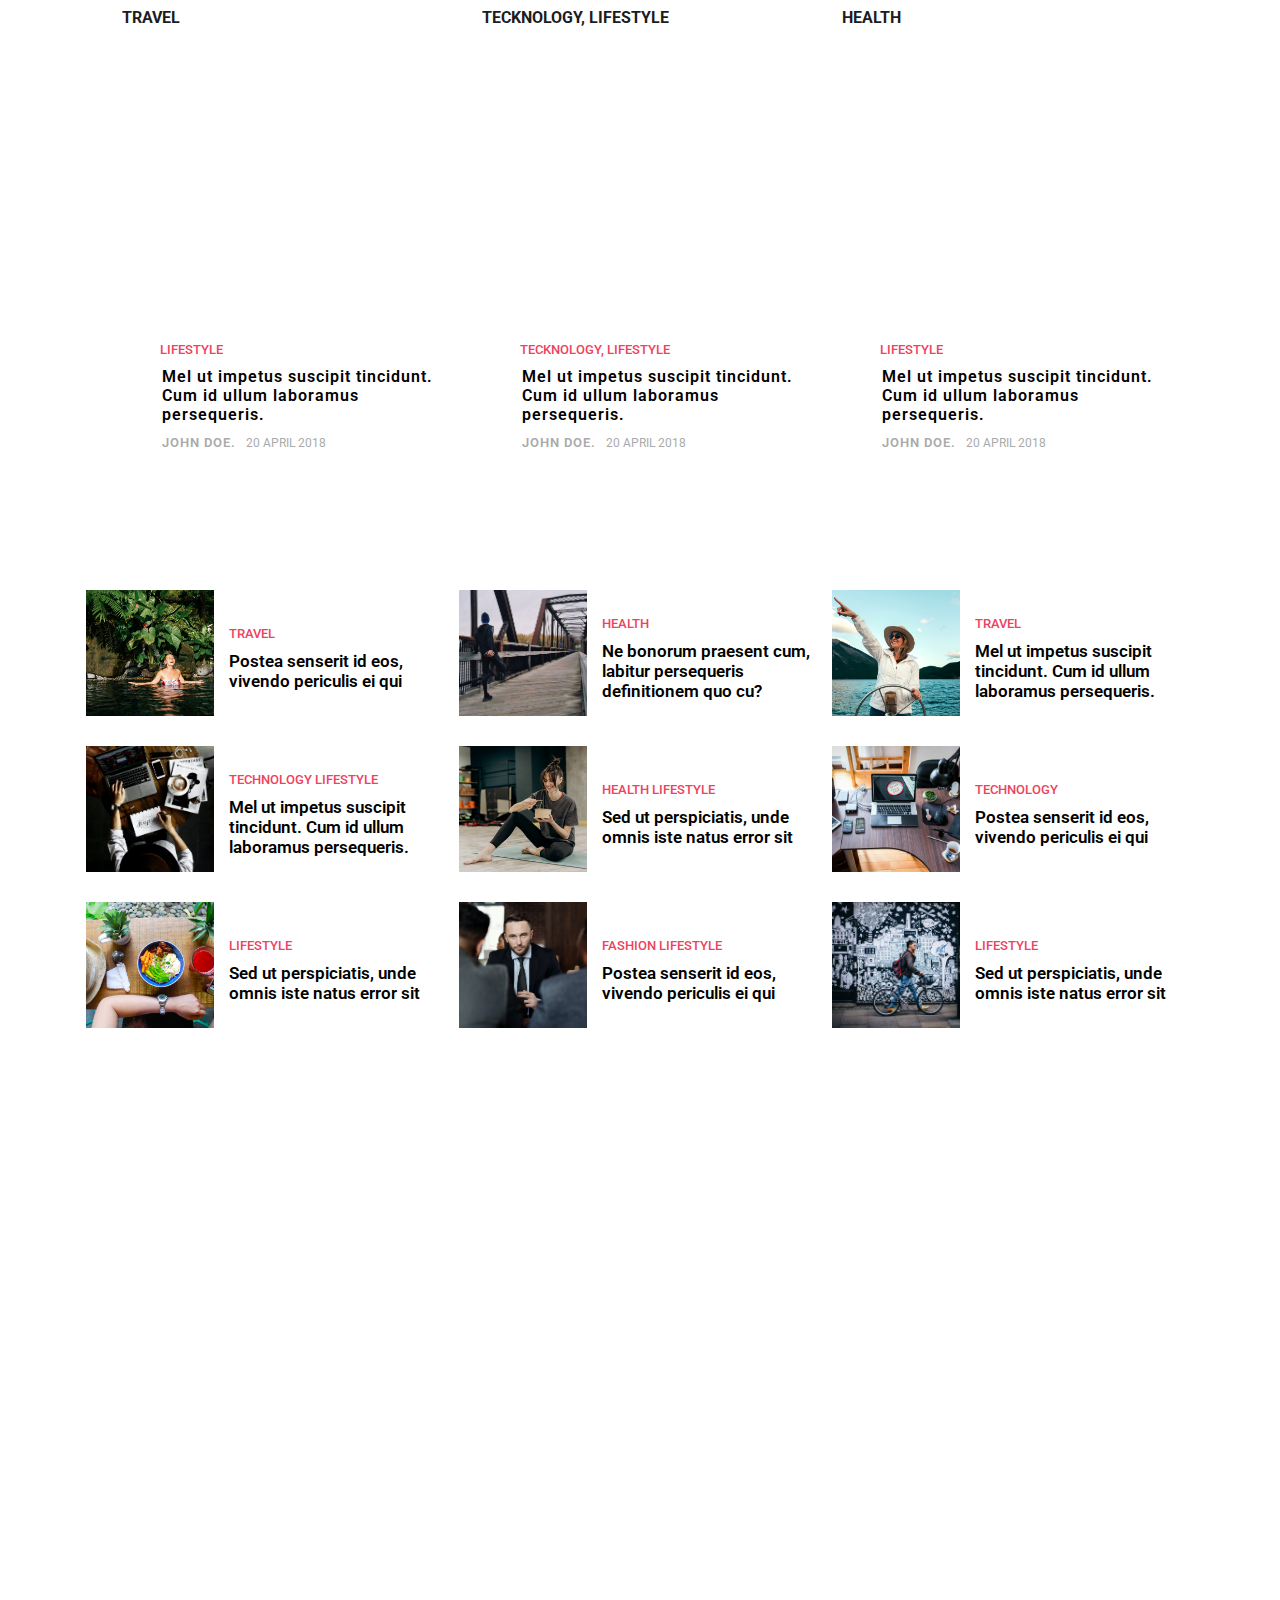
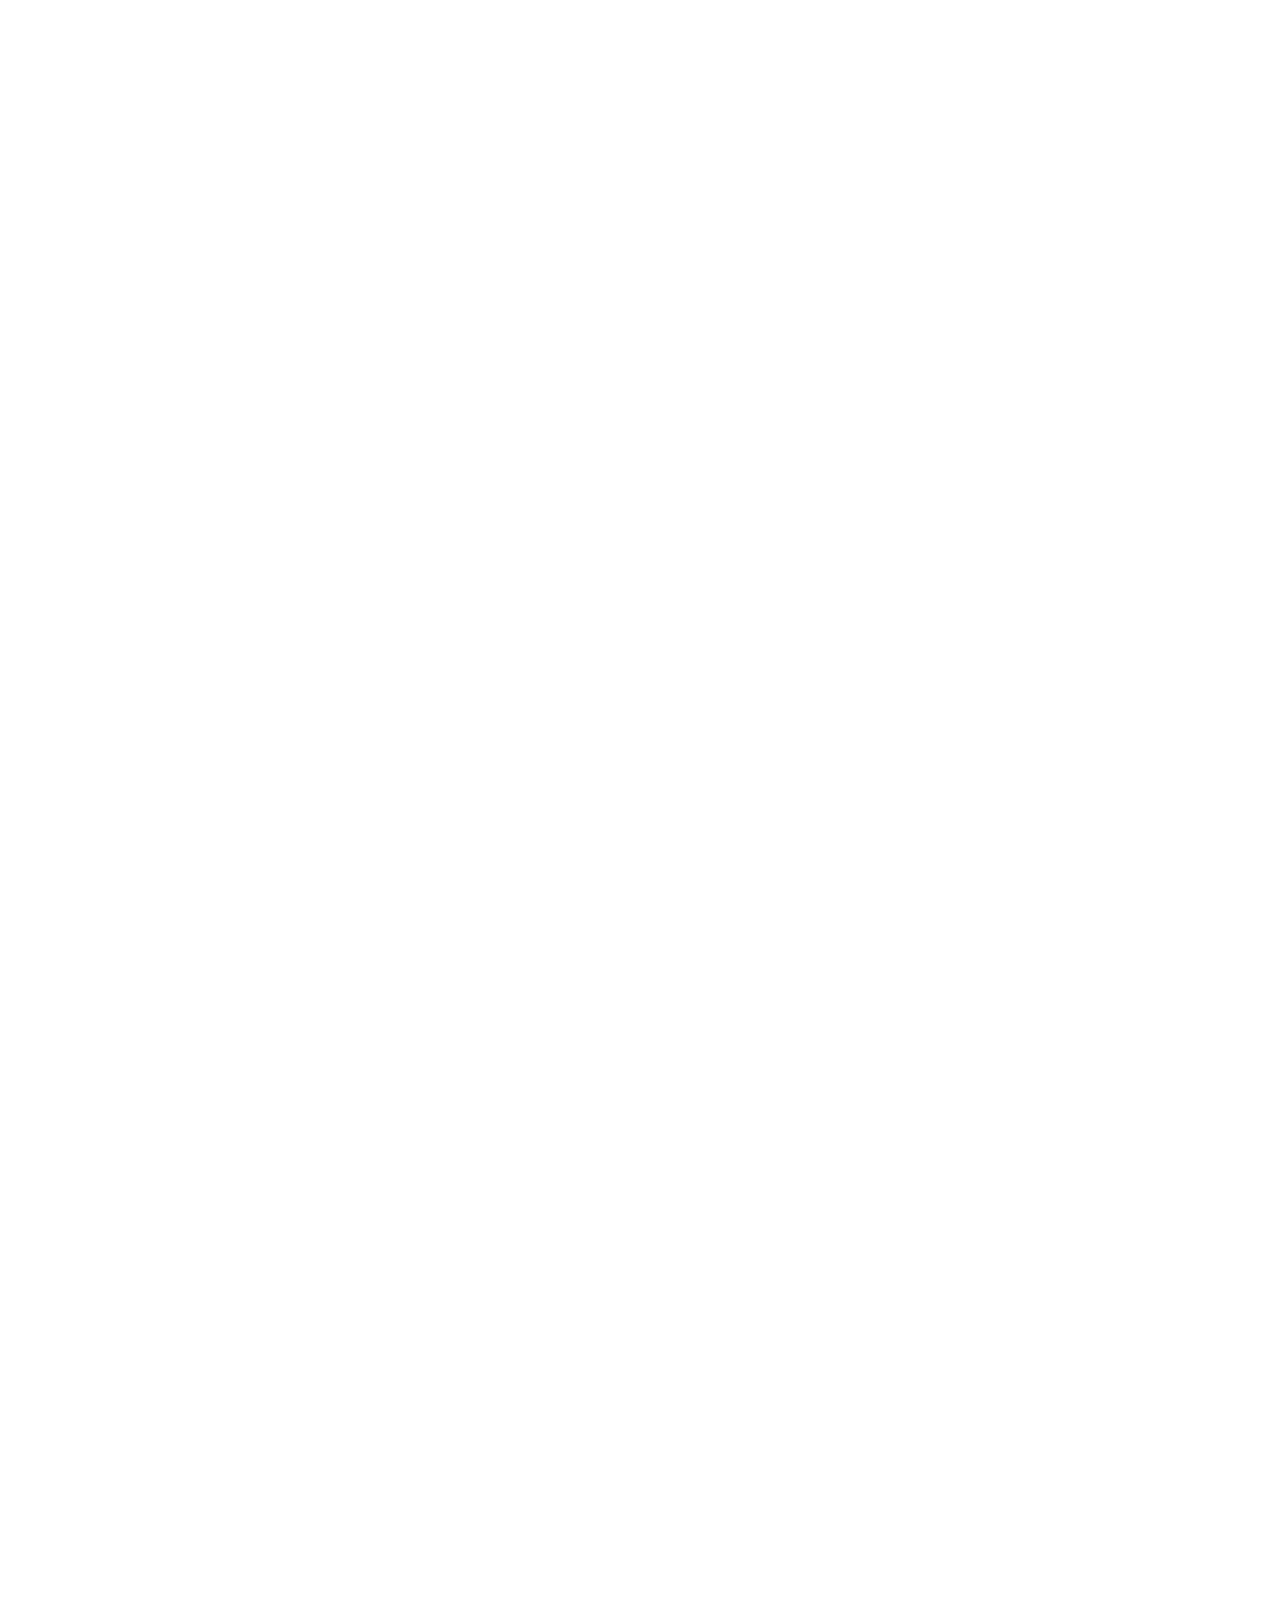
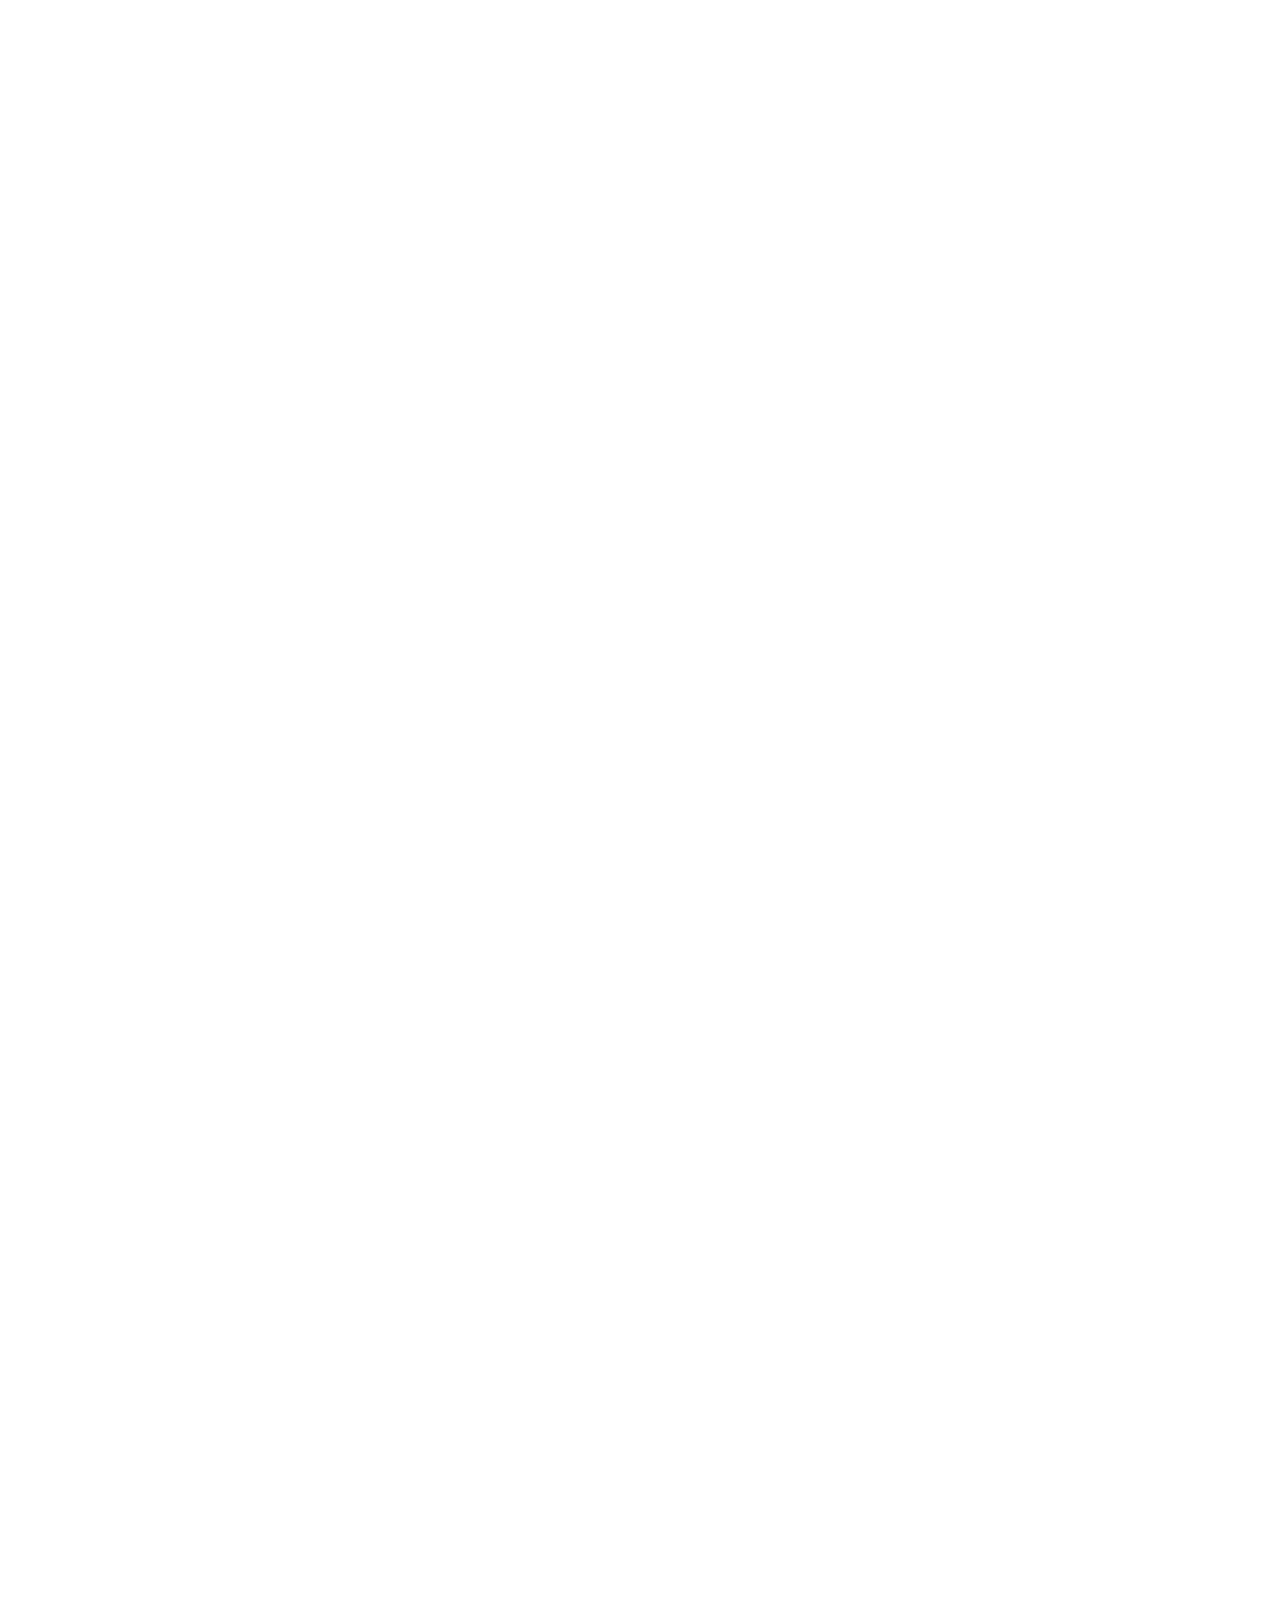
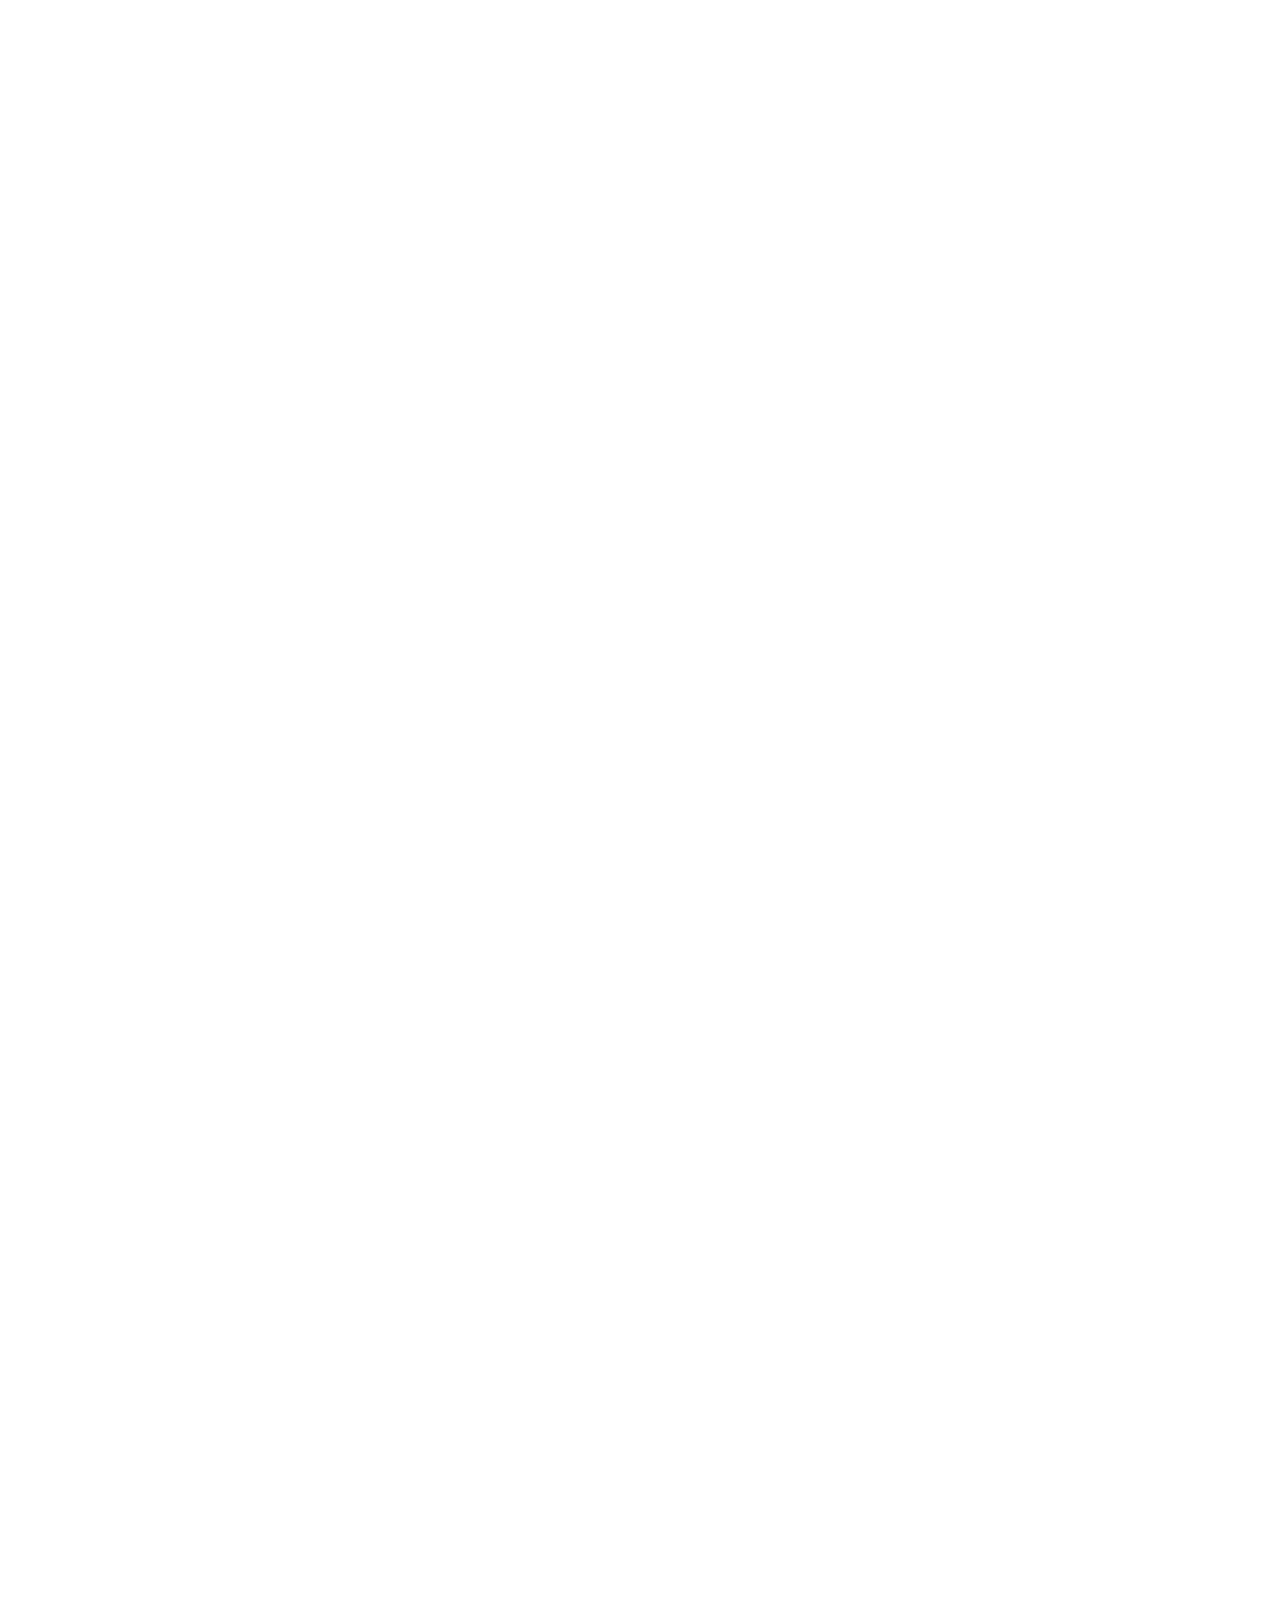
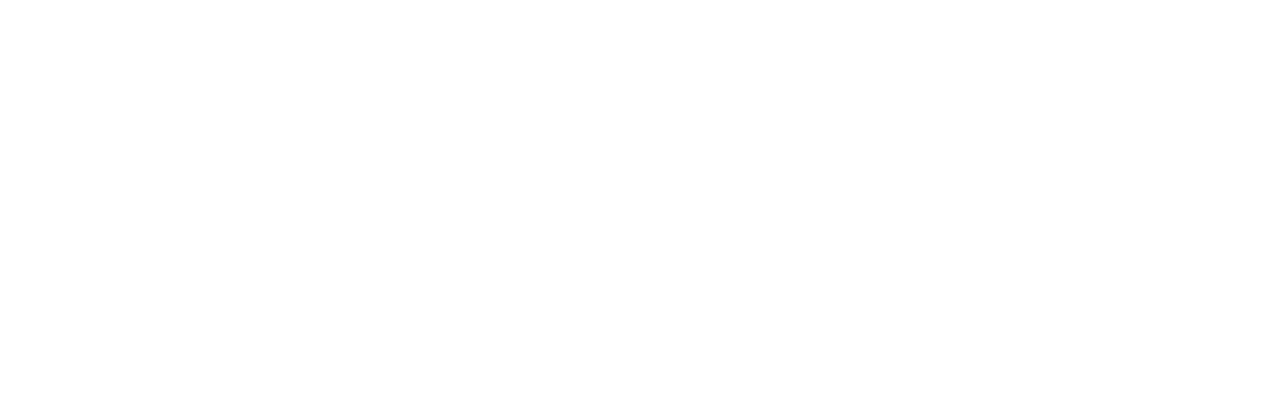
==== commit 5915b530: "three section Lifestyle ==> Techno and Health ++ Newsletter ++ Popular post ++ Three cards Travel ==" ====
--- a/index.html
+++ b/index.html
@@ -340,8 +340,122 @@
         </div>
     </section>
 
-
-
+    <!--Three Cards Section-->
+    <section class="three-cards">
+        <div class="container">
+            <div class="card">
+                <h3>Travel</h3>
+                <div class="card1">
+                    <div class="img1"></div>
+                    <div class="desc">
+                        <h4>lifestyle</h4>
+                        <p>Mel ut impetus suscipit tincidunt. Cum id ullum laboramus persequeris.</p>
+                        <div class="info">
+                            <h5>JOHN DOE.</h5>
+                            <h6>20 APRIL 2018</h6>
+                        </div>
+                    </div>
+                </div>
+            </div>
+            <div class="card">
+                <h3>tecknology, lifestyle</h3>
+                <div class="card1">
+                    <div class="img2"></div>
+                    <div class="desc">
+                        <h4>tecknology, lifestyle</h4>
+                        <p>Mel ut impetus suscipit tincidunt. Cum id ullum laboramus persequeris.</p>
+                        <div class="info">
+                            <h5>JOHN DOE.</h5>
+                            <h6>20 APRIL 2018</h6>
+                        </div>
+                    </div>
+                </div>
+            </div>
+            <div class="card">
+                <h3>health</h3>
+                <div class="card1">
+                    <div class="img3"></div>
+                    <div class="desc">
+                        <h4>lifestyle</h4>
+                        <p>Mel ut impetus suscipit tincidunt. Cum id ullum laboramus persequeris.</p>
+                        <div class="info">
+                            <h5>JOHN DOE.</h5>
+                            <h6>20 APRIL 2018</h6>
+                        </div>
+                    </div>
+                </div>
+            </div>
+        </div>
+    </section>
+
+    <!--Nine Cards Section-->
+    <section class="nine-cards">
+        <div class="cards">
+            <div class="card">
+                <div class="img1"></div>
+                <div class="info">
+                    <h4>Travel</h4>
+                    <p>Postea senserit id eos, vivendo periculis ei qui</p>
+                </div>
+            </div>
+            <div class="card">
+                <div class="img2"></div>
+                <div class="info">
+                    <h4>Health</h4>
+                    <p>Ne bonorum praesent cum, labitur persequeris definitionem quo cu?</p>
+                </div>
+            </div>
+            <div class="card">
+                <div class="img3"></div>
+                <div class="info">
+                    <h4>Travel</h4>
+                    <p>Mel ut impetus suscipit tincidunt. Cum id ullum laboramus persequeris.</p>
+                </div>
+            </div>
+            <div class="card">
+                <div class="img4"></div>
+                <div class="info">
+                    <h4> Technology Lifestyle </h4>
+                    <p>Mel ut impetus suscipit tincidunt. Cum id ullum laboramus persequeris.</p>
+                </div>
+            </div>
+            <div class="card">
+                <div class="img5"></div>
+                <div class="info">
+                    <h4> Health Lifestyle </h4>
+                    <p>Sed ut perspiciatis, unde omnis iste natus error sit</p>
+                </div>
+            </div>
+            <div class="card">
+                <div class="img6"></div>
+                <div class="info">
+                    <h4>Technology</h4>
+                    <p>Postea senserit id eos, vivendo periculis ei qui</p>
+                </div>
+            </div>
+            <div class="card">
+                <div class="img7"></div>
+                <div class="info">
+                    <h4>lifestyle</h4>
+                    <p>Sed ut perspiciatis, unde omnis iste natus error sit</p>
+                </div>
+            </div>
+            <div class="card">
+                <div class="img8"></div>
+                <div class="info">
+                    <h4> Fashion Lifestyle </h4>
+                    <p>Postea senserit id eos, vivendo periculis ei qui</p>
+                </div>
+            </div>
+            <div class="card">
+                <div class="img9"></div>
+                <div class="info">
+                    <h4>Lifestyle</h4>
+                    <p>Sed ut perspiciatis, unde omnis iste natus error sit</p>
+                </div>
+            </div>
+        </div>
+    </section>
 
 
 
--- a/css/style.css
+++ b/css/style.css
@@ -745,4 +745,171 @@
 }
 .posts .container .right-side .popular .cards .card .info p:hover {
   color: #ED435E;
+}
+
+/**Three Cards Section Style**/
+.three-cards {
+  margin-top: 120px;
+  font-family: "Roboto", sans-serif;
+}
+.three-cards .container {
+  display: flex;
+  justify-content: center;
+}
+.three-cards .container .card h3 {
+  text-transform: uppercase;
+  font-size: 16px;
+  font-weight: 700;
+  color: #1B1C1E;
+  margin-left: 22px;
+}
+.three-cards .container .card .card1, .three-cards .container .card .card2, .three-cards .container .card .card3 {
+  padding: 20px;
+  cursor: pointer;
+}
+.three-cards .container .card .card1 .img1, .three-cards .container .card .card2 .img1, .three-cards .container .card .card3 .img1 {
+  background: url("https://images.pexels.com/photos/1271619/pexels-photo-1271619.jpeg") center center/cover;
+  width: 25vw;
+  height: 35vh;
+  transition: all 0.5s;
+}
+.three-cards .container .card .card1 .img1:hover, .three-cards .container .card .card2 .img1:hover, .three-cards .container .card .card3 .img1:hover {
+  background-size: 120%;
+}
+.three-cards .container .card .card1 .img2, .three-cards .container .card .card2 .img2, .three-cards .container .card .card3 .img2 {
+  background: url("https://images.pexels.com/photos/919734/pexels-photo-919734.jpeg") center center/cover;
+  width: 25vw;
+  height: 35vh;
+  transition: all 0.5s;
+}
+.three-cards .container .card .card1 .img2:hover, .three-cards .container .card .card2 .img2:hover, .three-cards .container .card .card3 .img2:hover {
+  background-size: 120%;
+}
+.three-cards .container .card .card1 .img3, .three-cards .container .card .card2 .img3, .three-cards .container .card .card3 .img3 {
+  background: url("https://images.pexels.com/photos/3076509/pexels-photo-3076509.jpeg?auto=compress&cs=tinysrgb&w=1260&h=750&dpr=1") center center/cover;
+  width: 25vw;
+  height: 35vh;
+  transition: all 0.5s;
+}
+.three-cards .container .card .card1 .img3:hover, .three-cards .container .card .card2 .img3:hover, .three-cards .container .card .card3 .img3:hover {
+  background-size: 120%;
+}
+.three-cards .container .card .card1 .desc, .three-cards .container .card .card2 .desc, .three-cards .container .card .card3 .desc {
+  background-color: #fff;
+  position: relative;
+  bottom: 50px;
+  left: 20px;
+  padding: 20px;
+  width: 25vw;
+}
+.three-cards .container .card .card1 .desc h4, .three-cards .container .card .card2 .desc h4, .three-cards .container .card .card3 .desc h4 {
+  color: #ED435E;
+  text-transform: uppercase;
+  font-size: 13px;
+  font-weight: 500;
+  padding: 10px 0;
+}
+.three-cards .container .card .card1 .desc p, .three-cards .container .card .card2 .desc p, .three-cards .container .card .card3 .desc p {
+  color: #000;
+  font-size: 16px;
+  letter-spacing: 1px;
+  font-weight: 600;
+  margin-left: 2px;
+}
+.three-cards .container .card .card1 .desc p:hover, .three-cards .container .card .card2 .desc p:hover, .three-cards .container .card .card3 .desc p:hover {
+  color: #ED435E;
+}
+.three-cards .container .card .card1 .desc .info, .three-cards .container .card .card2 .desc .info, .three-cards .container .card .card3 .desc .info {
+  display: flex;
+  align-items: center;
+  color: #aaaaaa;
+  padding: 10px 0;
+  margin-left: 2px;
+}
+.three-cards .container .card .card1 .desc .info h5, .three-cards .container .card .card2 .desc .info h5, .three-cards .container .card .card3 .desc .info h5 {
+  font-size: 13px;
+  font-weight: 600;
+  letter-spacing: 1px;
+}
+.three-cards .container .card .card1 .desc .info h6, .three-cards .container .card .card2 .desc .info h6, .three-cards .container .card .card3 .desc .info h6 {
+  font-size: 12px;
+  padding-left: 10px;
+  margin-top: 2px;
+  font-weight: 400;
+}
+
+/*****Nine Cards Section*****/
+.nine-cards .cards {
+  margin-top: 30px;
+  display: grid;
+  grid-template-columns: auto auto auto;
+  grid-template-rows: auto auto auto auto;
+  justify-content: center;
+  gap: 10px;
+}
+.nine-cards .cards .card {
+  display: flex;
+  align-items: center;
+  font-family: "Roboto", sans-serif;
+}
+.nine-cards .cards .card .img1, .nine-cards .cards .card .img2, .nine-cards .cards .card .img3,
+.nine-cards .cards .card .img4, .nine-cards .cards .card .img5, .nine-cards .cards .card .img6,
+.nine-cards .cards .card .img7, .nine-cards .cards .card .img8, .nine-cards .cards .card .img9 {
+  background: url("../img/nine-card1.jpg") center center/cover;
+  width: 10vw;
+  height: 14vh;
+  margin: 10px 0;
+  cursor: pointer;
+}
+.nine-cards .cards .card .img1:hover, .nine-cards .cards .card .img2:hover, .nine-cards .cards .card .img3:hover,
+.nine-cards .cards .card .img4:hover, .nine-cards .cards .card .img5:hover, .nine-cards .cards .card .img6:hover,
+.nine-cards .cards .card .img7:hover, .nine-cards .cards .card .img8:hover, .nine-cards .cards .card .img9:hover {
+  background-size: 110%;
+}
+.nine-cards .cards .card .img2 {
+  background: url("../img/nine-card2.jpg") center center/cover;
+}
+.nine-cards .cards .card .img3 {
+  background: url("../img/nine-card3.jpg") center center/cover;
+}
+.nine-cards .cards .card .img4 {
+  background: url("../img/nine-card4.jpg") center center/cover;
+}
+.nine-cards .cards .card .img5 {
+  background: url("../img/nine-card5.jpg") center center/cover;
+}
+.nine-cards .cards .card .img5 {
+  background: url("../img/nine-card5.jpg") center center/cover;
+}
+.nine-cards .cards .card .img6 {
+  background: url("../img/nine-card6.jpg") center center/cover;
+}
+.nine-cards .cards .card .img7 {
+  background: url("../img/nine-card7.jpg") center center/cover;
+}
+.nine-cards .cards .card .img8 {
+  background: url("../img/nine-card8.jpg") center center/cover;
+}
+.nine-cards .cards .card .img9 {
+  background: url("../img/nine-card9.jpg") center center/cover;
+}
+.nine-cards .cards .card .info {
+  margin-left: 15px;
+}
+.nine-cards .cards .card .info h4 {
+  color: #ED435E;
+  text-transform: uppercase;
+  font-size: 13px;
+  font-weight: 500;
+  padding: 10px 0;
+}
+.nine-cards .cards .card .info p {
+  width: 220px;
+  font-size: 17px;
+  font-weight: 600;
+  cursor: pointer;
+  transition: all 0.2s;
+}
+.nine-cards .cards .card .info p:hover {
+  color: #ED435E;
 }/*# sourceMappingURL=style.css.map */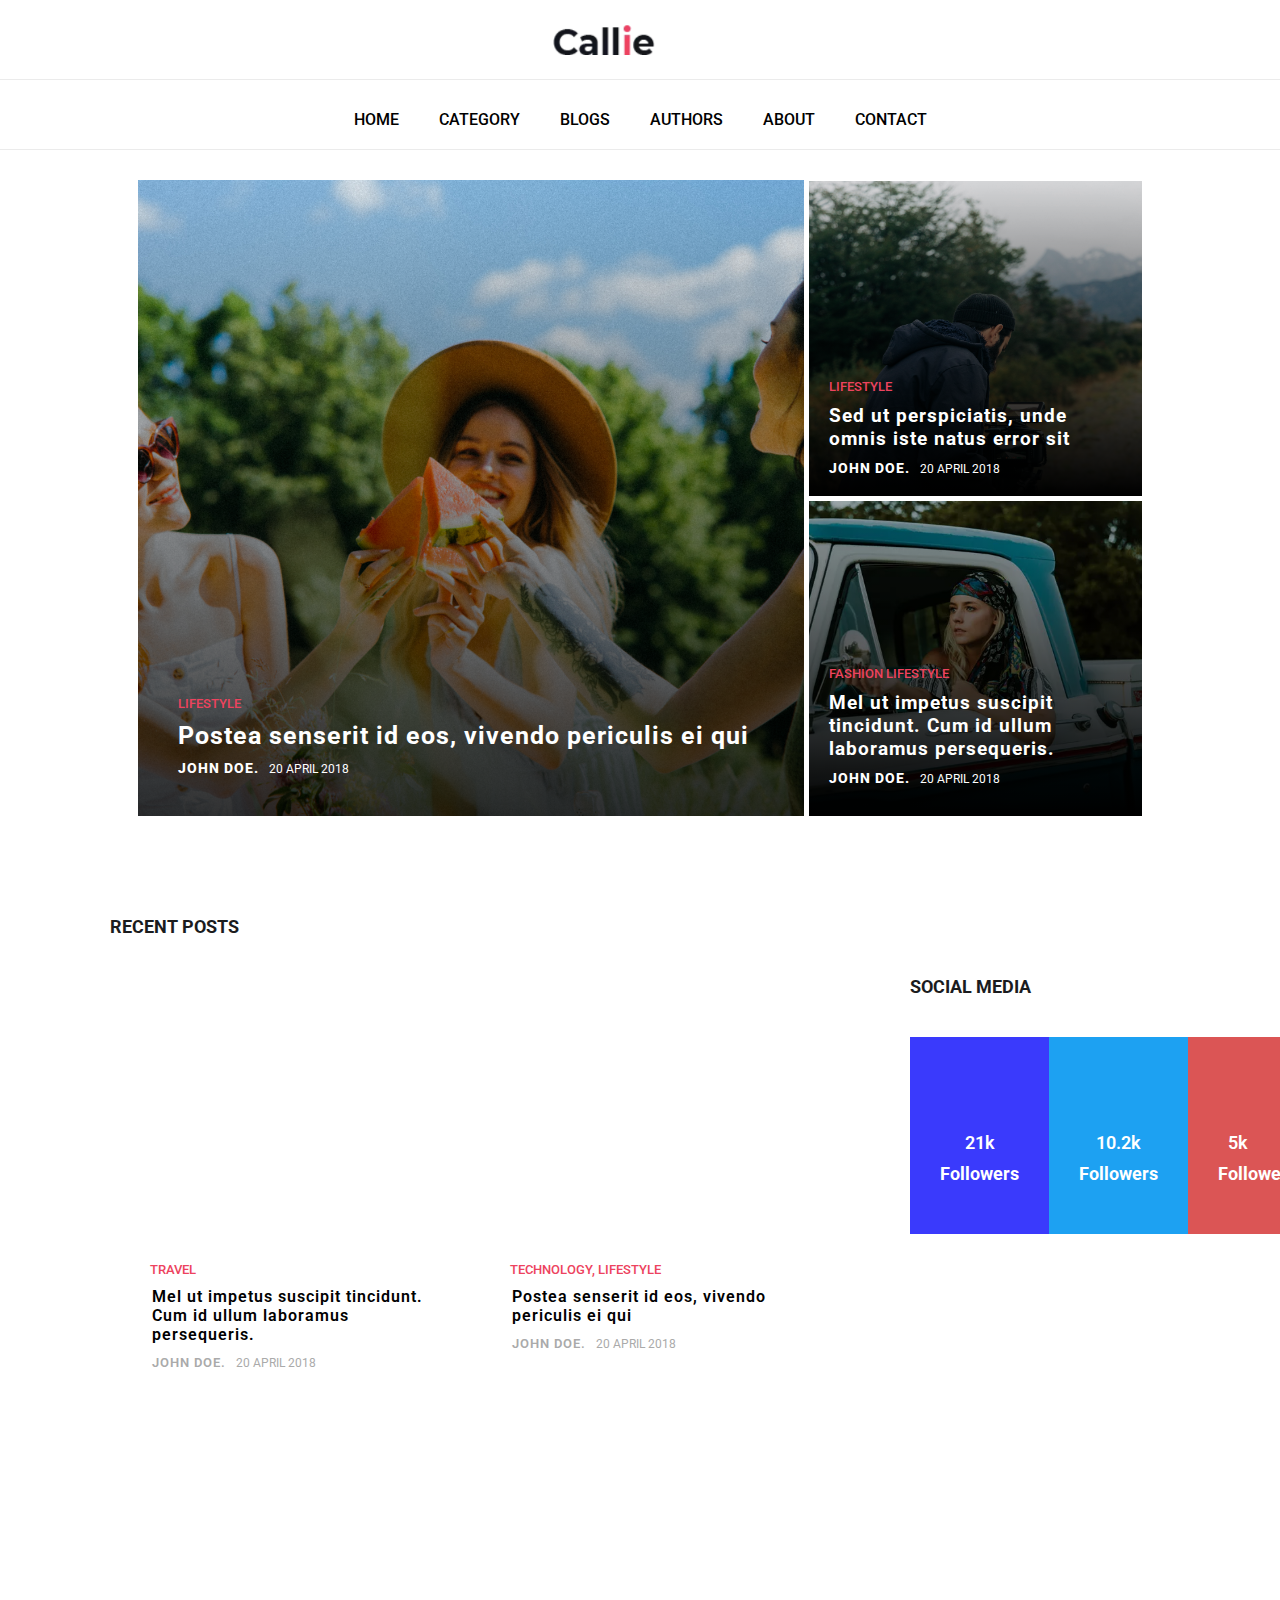
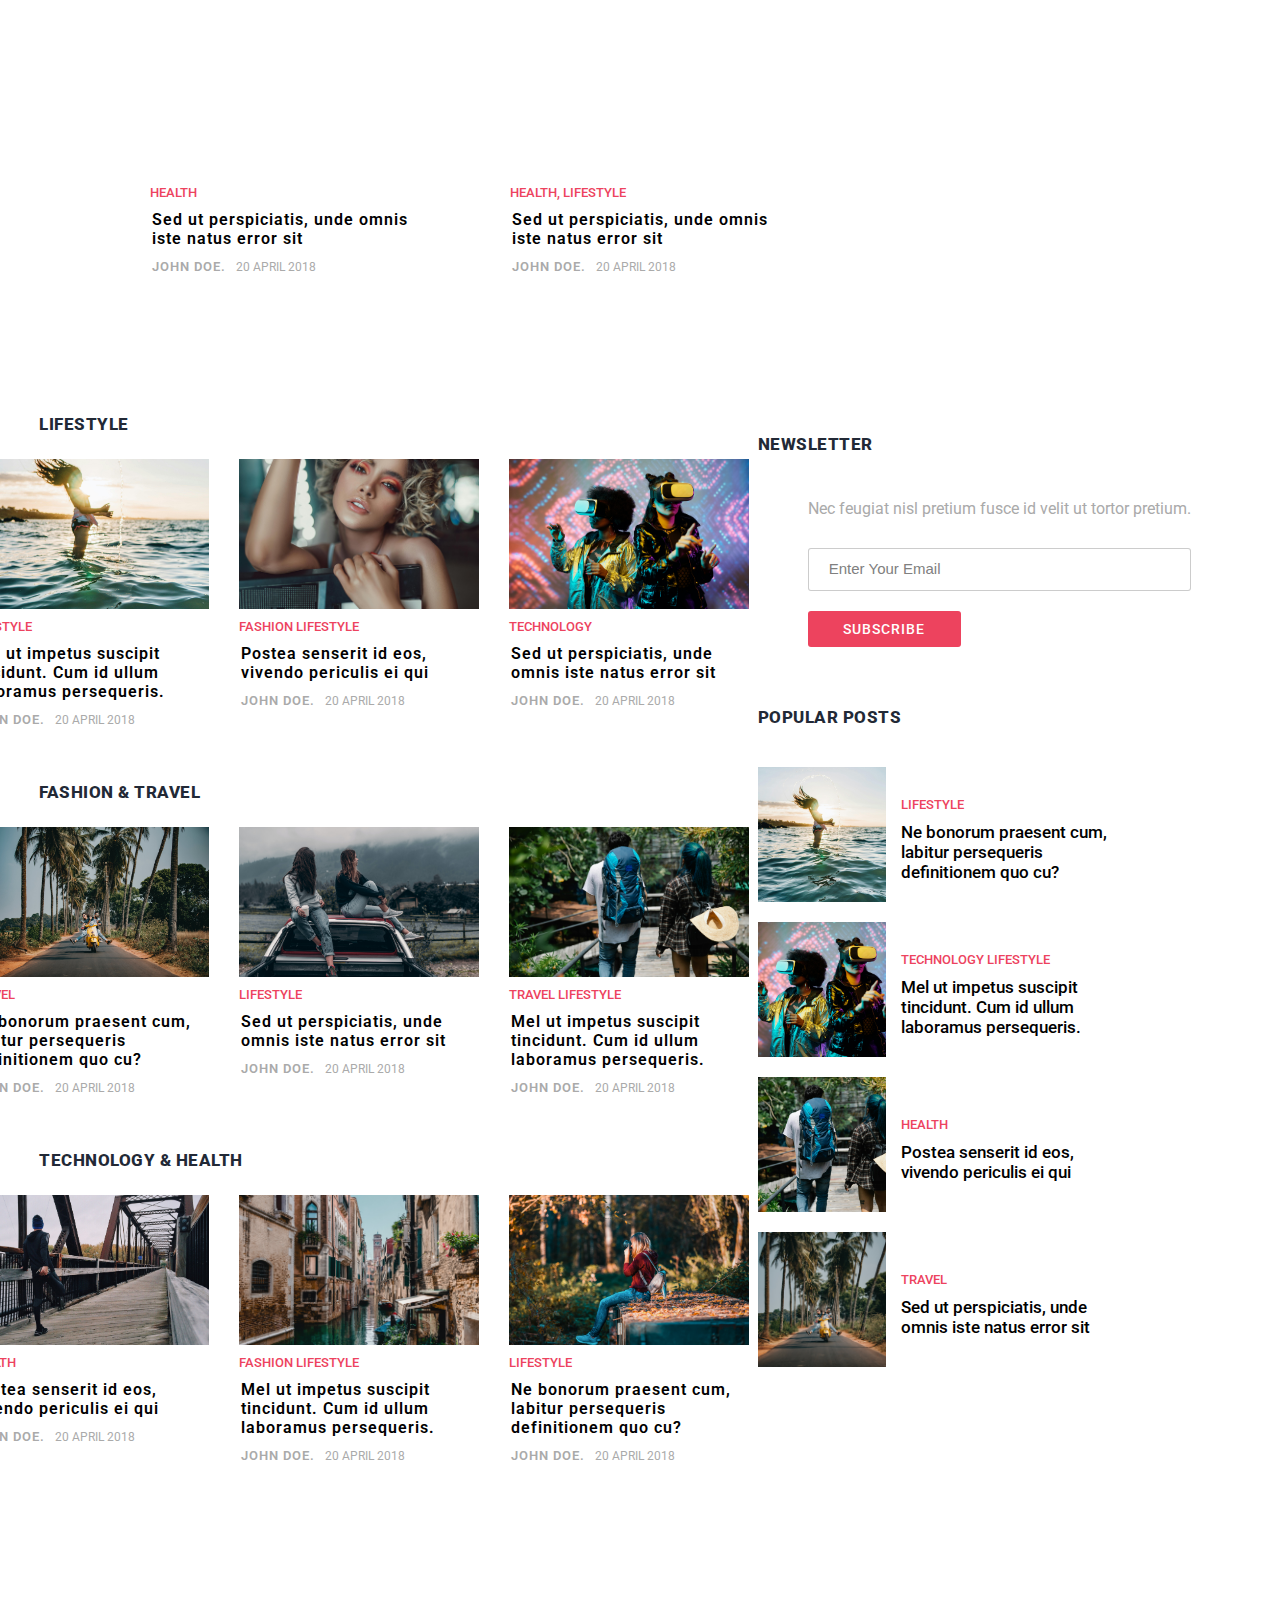
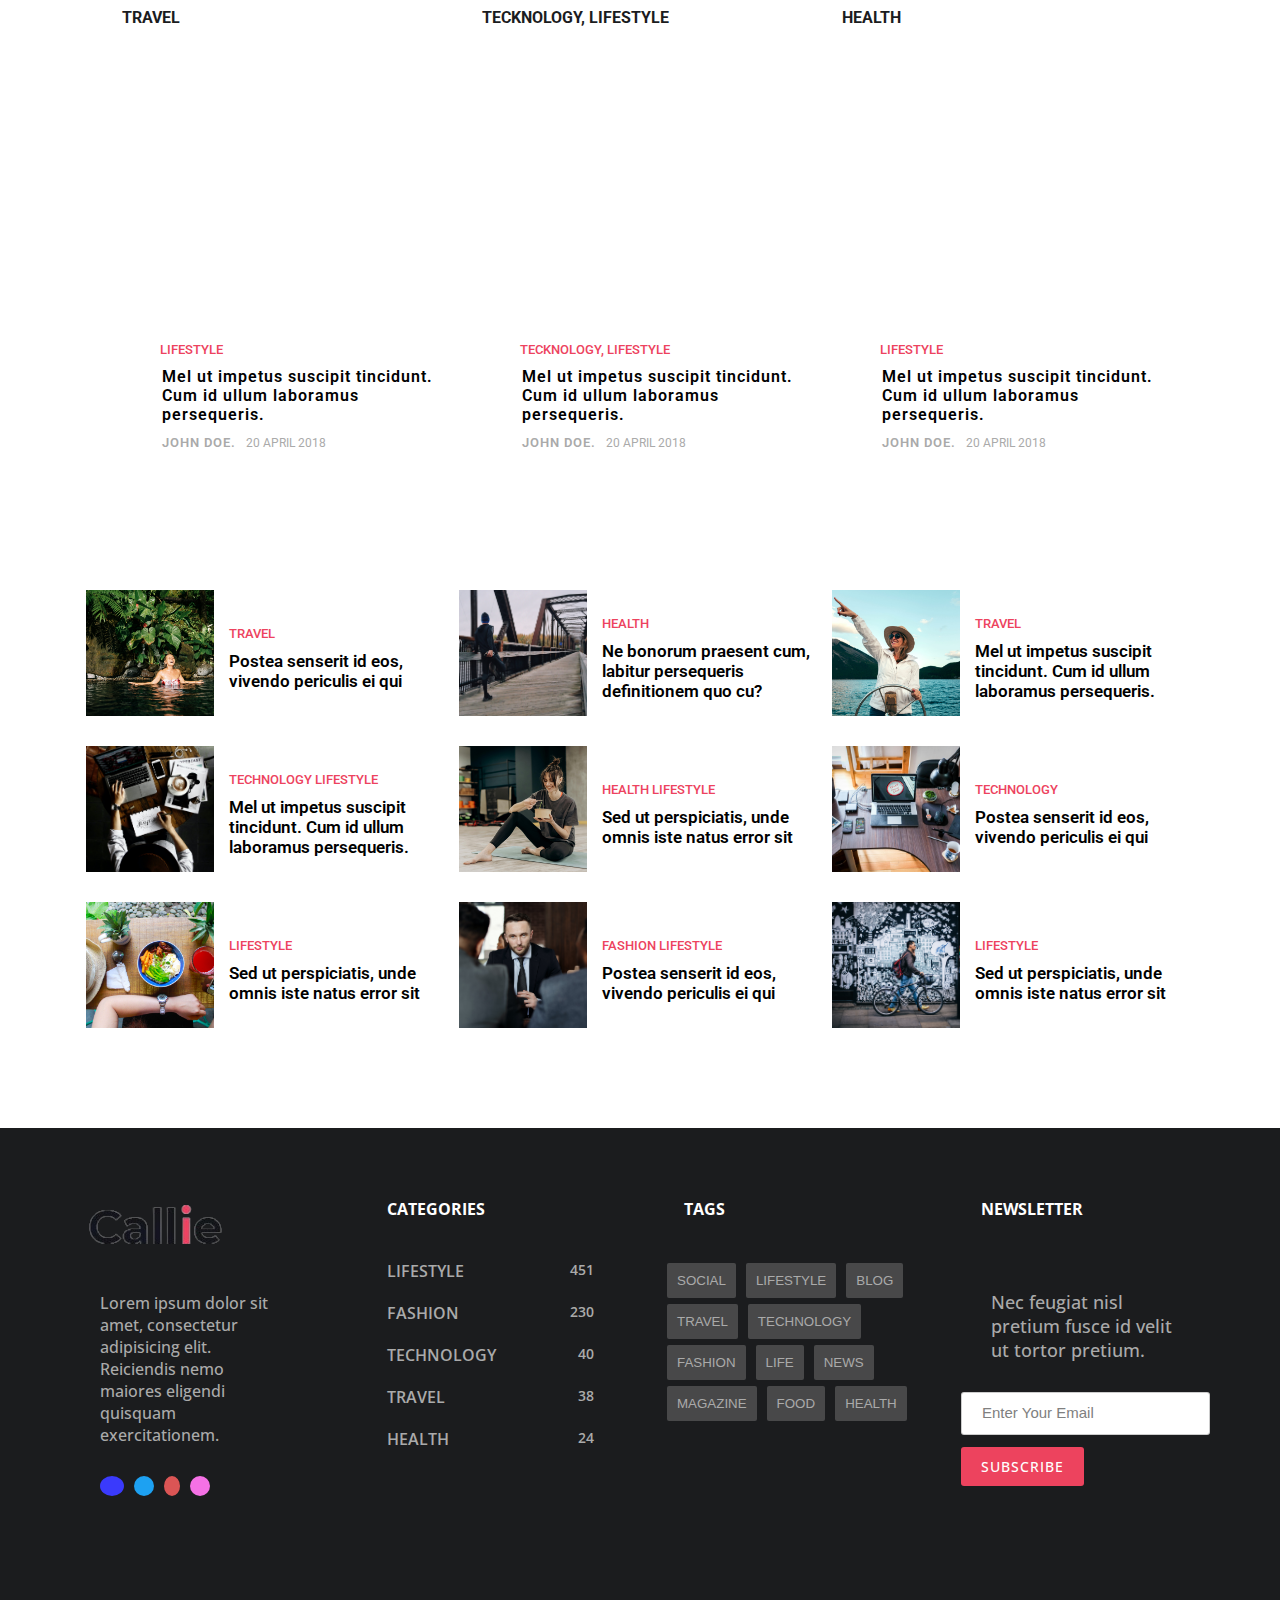
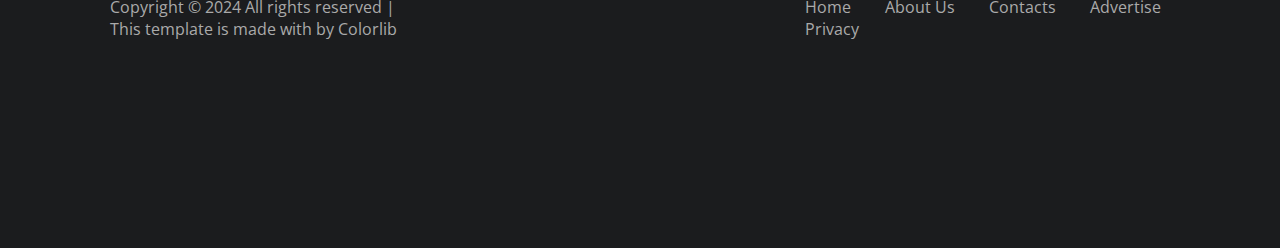
==== commit 5366d1ef: "added the footer" ====
--- a/index.html
+++ b/index.html
@@ -145,6 +145,7 @@
 
         </div>
 
+        <!-- Side Navbar -->
         <div class="right">
             <div class="sidenav">
                 <div class="side-heading">
@@ -167,6 +168,8 @@
                         </div>
                     </div>
                 </div>
+
+            
             </div>
         </div>
     </div>
@@ -457,7 +460,89 @@
         </div>
     </section>
 
-
+<!-- Footer -->
+
+    <footer>
+        <div class="footer-info">
+            <div class="first-row">
+
+           
+            <div class="first-col">
+                <img src="img/logo-png.png" alt="callie logo">
+                <p>Lorem ipsum dolor sit amet, consectetur adipisicing elit.
+                    Reiciendis nemo maiores eligendi quisquam exercitationem.
+                </p>
+                <div class="social-media">
+                    <i class="fa-brands fa-facebook-f fb"></i>
+                    <i class="fa-brands fa-twitter x"></i>
+                    <i class="fa-brands fa-google-plus-g gp"></i>
+                    <i class="fa-brands fa-instagram insta"></i>
+                </div>
+            </div>
+            <div class="second-col">
+                <h4 class="title-footer">CATEGORIES</h4>
+                <ul>
+                    <li>LIFESTYLE <span>451</span></li>
+                    <li>FASHION <span>230</span></li>
+                    <li>TECHNOLOGY <span>40</span></li>
+                    <li>TRAVEL <span>38</span></li>
+                    <li>HEALTH <span>24</span></li>
+                </ul>
+            </div>
+
+            <div class="third-col">
+                <h4 class="title-footer">TAGS</h4>
+                <button>SOCIAL</button>
+                <button>LIFESTYLE</button>
+                <button>BLOG</button>
+                <button>TRAVEL</button>
+                <button>TECHNOLOGY</button>
+                <button>FASHION</button>
+                <button>LIFE</button>
+                <button>NEWS</button>
+                <button>MAGAZINE</button>
+                <button>FOOD</button>
+                <button>HEALTH</button>
+            </div>
+
+            <div class="fourth-col">
+                <div class="newsletter">
+                    <h4 class="title-footer">NEWSLETTER</h4>
+                    <div class="input">
+                        <p>Nec feugiat nisl pretium fusce id velit ut tortor pretium.</p>
+                        <input type="email" placeholder="Enter Your Email">
+                        <a href="#">SUBSCRIBE</a>
+                    </div>
+                    <i class="fa-regular fa-envelope"></i>
+                </div>
+            </div>
+
+        </div>
+
+        <div class="second-row">
+
+        
+            <div class="copyright">
+                <p class="copyright-section">
+                    Copyright &copy; 2024 All rights reserved | This template is made with  by Colorlib
+                </p>
+                <div class="link-section">
+                    <ul>
+                        <li>Home</li>
+                        <li>About Us</li>
+                        <li>Contacts</li>
+                        <li>Advertise</li>
+                        <li>Privacy</li>
+                    </ul>
+                </div>
+              
+            </div>
+
+         </div>
+        </div>
+
+    
+    </footer>
 
 </body>
 </html>--- a/css/style.css
+++ b/css/style.css
@@ -8,7 +8,7 @@
 }
 
 body {
-  height: 10000px;
+  height: 1000px;
 }
 
 a {
@@ -912,4 +912,162 @@
 }
 .nine-cards .cards .card .info p:hover {
   color: #ED435E;
+}
+
+.footer-info {
+  font-family: "Open Sans", sans-serif;
+  background: #1B1C1E;
+  height: 80vh;
+}
+.footer-info .first-row {
+  margin-top: 80px;
+  display: grid;
+  grid-template-columns: repeat(4, 1fr);
+  gap: 50px;
+  padding: 70px;
+}
+.footer-info .first-row p {
+  font-size: medium;
+  font-weight: 500;
+  color: #aaaaaa;
+  padding: 30px;
+}
+.footer-info .first-row .social-media {
+  display: flex;
+  gap: 10px;
+  color: #fff;
+  margin-left: 30px;
+}
+.footer-info .first-row .social-media .fb {
+  background: #3a3afc;
+  padding: 10px 12px;
+  border-radius: 50%;
+  cursor: pointer;
+}
+.footer-info .first-row .social-media .x {
+  background: #1DA1F2;
+  padding: 10px;
+  border-radius: 50%;
+  cursor: pointer;
+}
+.footer-info .first-row .social-media .gp {
+  background: rgb(219, 85, 85);
+  padding: 10px 8px;
+  border-radius: 50%;
+  cursor: pointer;
+}
+.footer-info .first-row .social-media .insta {
+  background: #f571e5;
+  padding: 10px;
+  border-radius: 50%;
+  cursor: pointer;
+}
+.footer-info .first-row .title-footer {
+  font-size: medium;
+  font-weight: 700;
+  color: #fff;
+  margin-bottom: 40px;
+  margin-left: 20px;
+}
+.footer-info .first-row li {
+  color: #aaaaaa;
+  margin: 20px;
+  font-weight: 600;
+}
+.footer-info .first-row li span {
+  float: right;
+  font-size: 14px;
+  margin-left: 15px;
+}
+.footer-info .first-row .third-col button {
+  padding: 10px;
+  margin: 3px;
+  color: #aaaaaa;
+  background: rgba(110, 109, 109, 0.5490196078);
+  border: none;
+  border-radius: 2px;
+}
+.footer-info .first-row .third-col button:hover {
+  cursor: pointer;
+  background: rgb(219, 85, 85);
+  color: #fff;
+}
+.footer-info .first-row .fourth-col .newsletter .title-footer {
+  font-size: medium;
+  font-weight: 700;
+  color: #fff;
+  text-transform: uppercase;
+}
+.footer-info .first-row .fourth-col .newsletter .input p {
+  color: #aaaaaa;
+  font-size: large;
+  font-weight: 500;
+}
+.footer-info .first-row .fourth-col .newsletter .input input {
+  padding: 13px 50px 13px 20px;
+  border: 1px solid rgba(0, 0, 0, 0.2);
+  border-radius: 3px;
+  background-color: #fff;
+  margin-bottom: 20px;
+}
+.footer-info .first-row .fourth-col .newsletter .input input::-moz-placeholder {
+  color: grey;
+  font-size: 15px;
+  font-family: "Open-sense", sans-serif;
+}
+.footer-info .first-row .fourth-col .newsletter .input input::placeholder {
+  color: grey;
+  font-size: 15px;
+  font-family: "Open-sense", sans-serif;
+}
+.footer-info .first-row .fourth-col .newsletter .input a {
+  background-color: #ED435E;
+  padding: 10px 20px;
+  margin-top: 20px;
+  color: #fff;
+  transition: all 0.5s;
+  font-size: 14px;
+  letter-spacing: 1px;
+  font-weight: 500;
+  width: 40%;
+  text-align: center;
+  border-radius: 3px;
+}
+.footer-info .first-row .fourth-col .newsletter .input a:hover {
+  background-color: #fff;
+  color: #ED435E;
+  border: 1.8px solid #ED435E;
+}
+.footer-info .first-row .fourth-col .newsletter i {
+  position: absolute;
+  font-size: 11rem;
+  color: rgba(0, 0, 0, 0.02);
+  top: 30px;
+  right: 80px;
+  transform: rotate(20deg);
+}
+.footer-info .second-row {
+  margin: 30px;
+}
+.footer-info .second-row .copyright {
+  display: grid;
+  grid-template-columns: repeat(2, 1fr);
+  gap: 300px;
+}
+.footer-info .second-row .copyright .copyright-section {
+  color: #aaaaaa;
+  margin: 0 80px;
+}
+.footer-info .second-row .copyright .link-section li {
+  display: inline;
+  list-style: none;
+  color: #aaaaaa;
+  justify-content: space-between;
+  font-size: medium;
+  margin: 0 15px;
+  font-weight: 400;
+  cursor: pointer;
+}
+.footer-info .second-row .copyright .link-section li:hover {
+  color: #ED435E;
 }/*# sourceMappingURL=style.css.map */